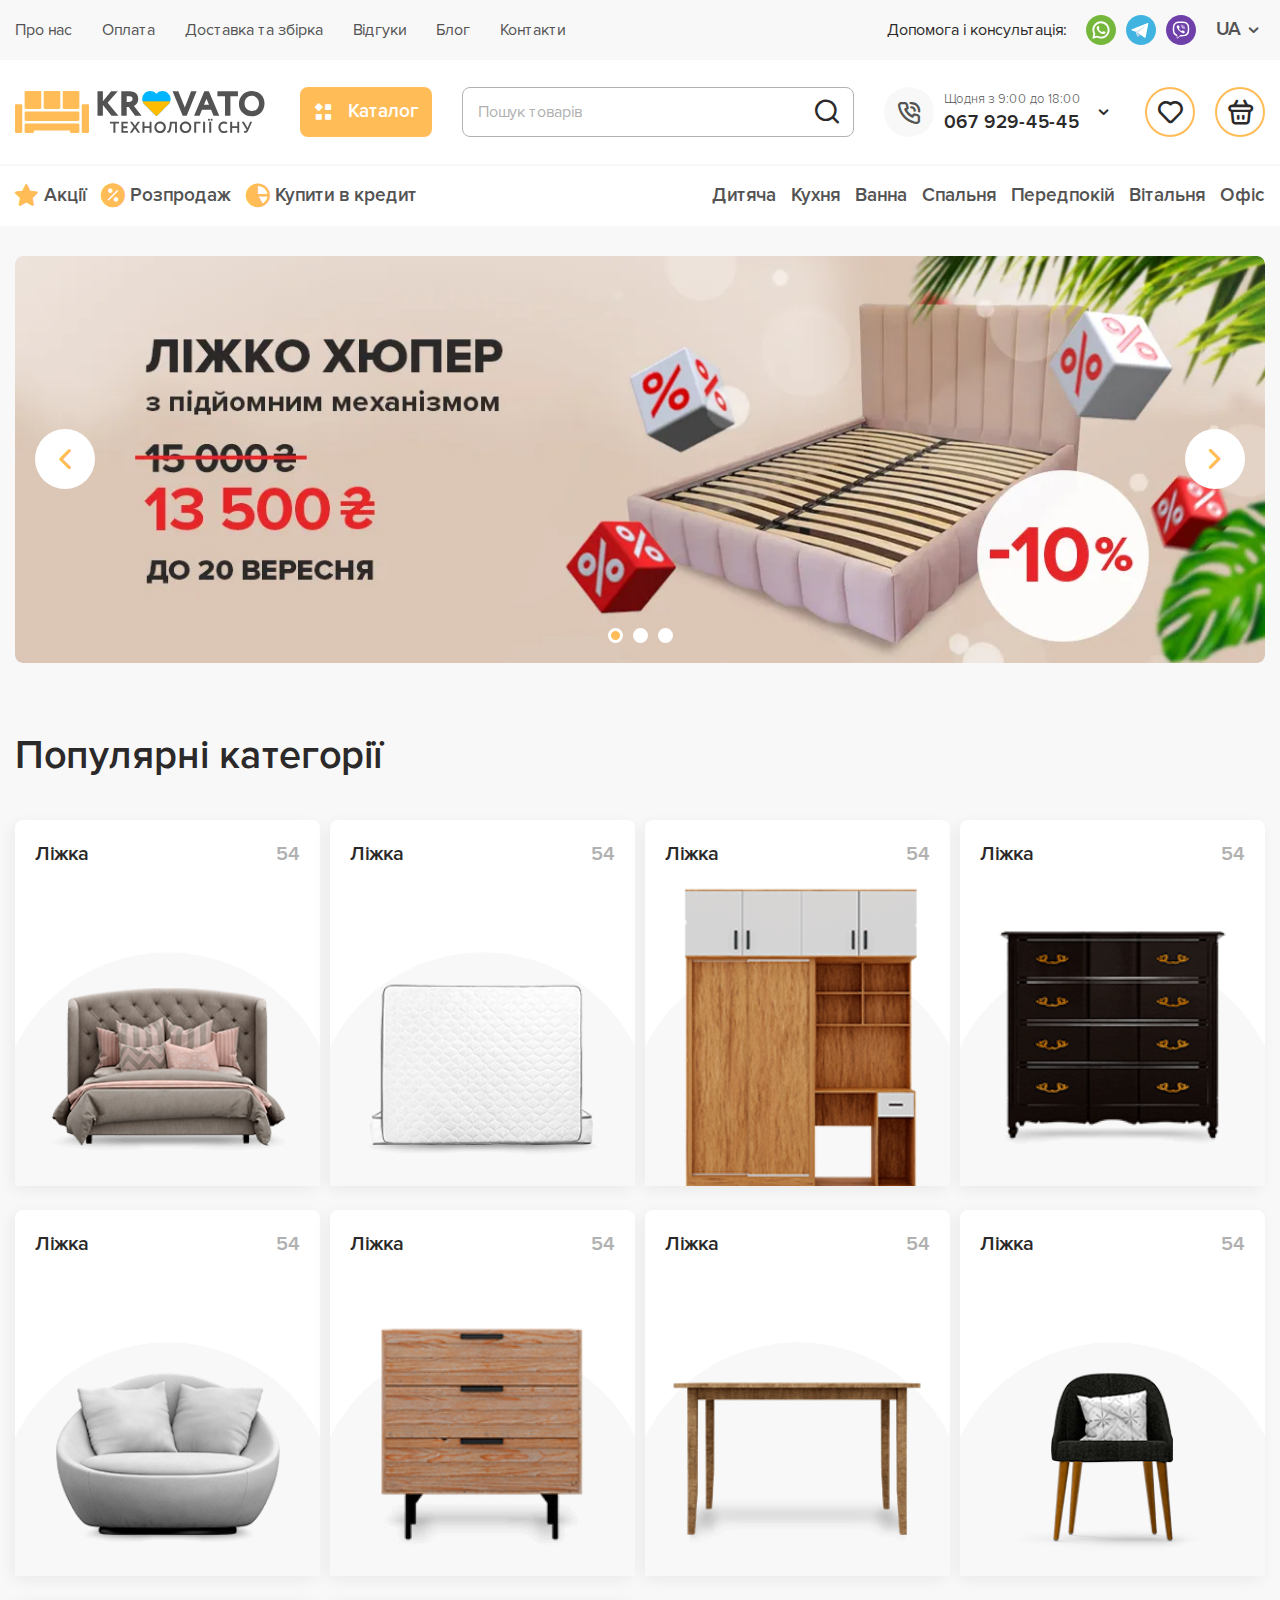
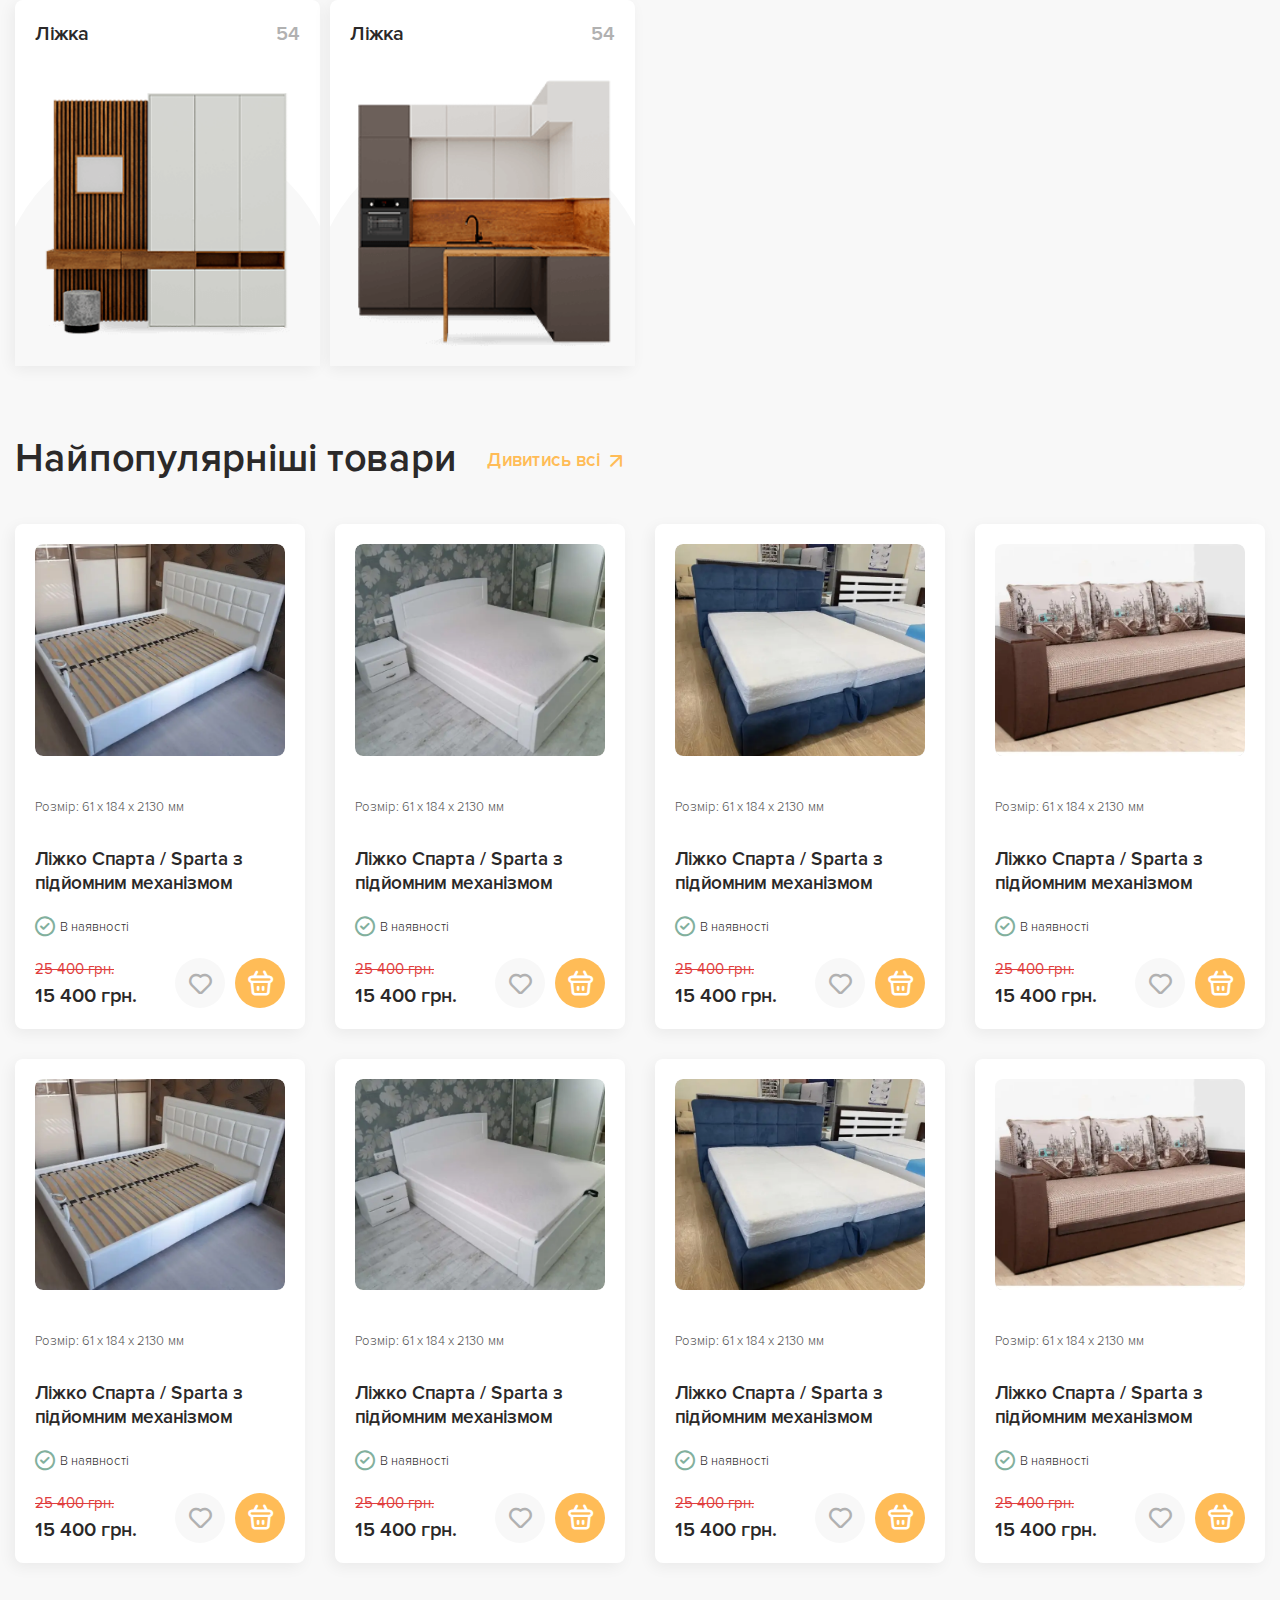
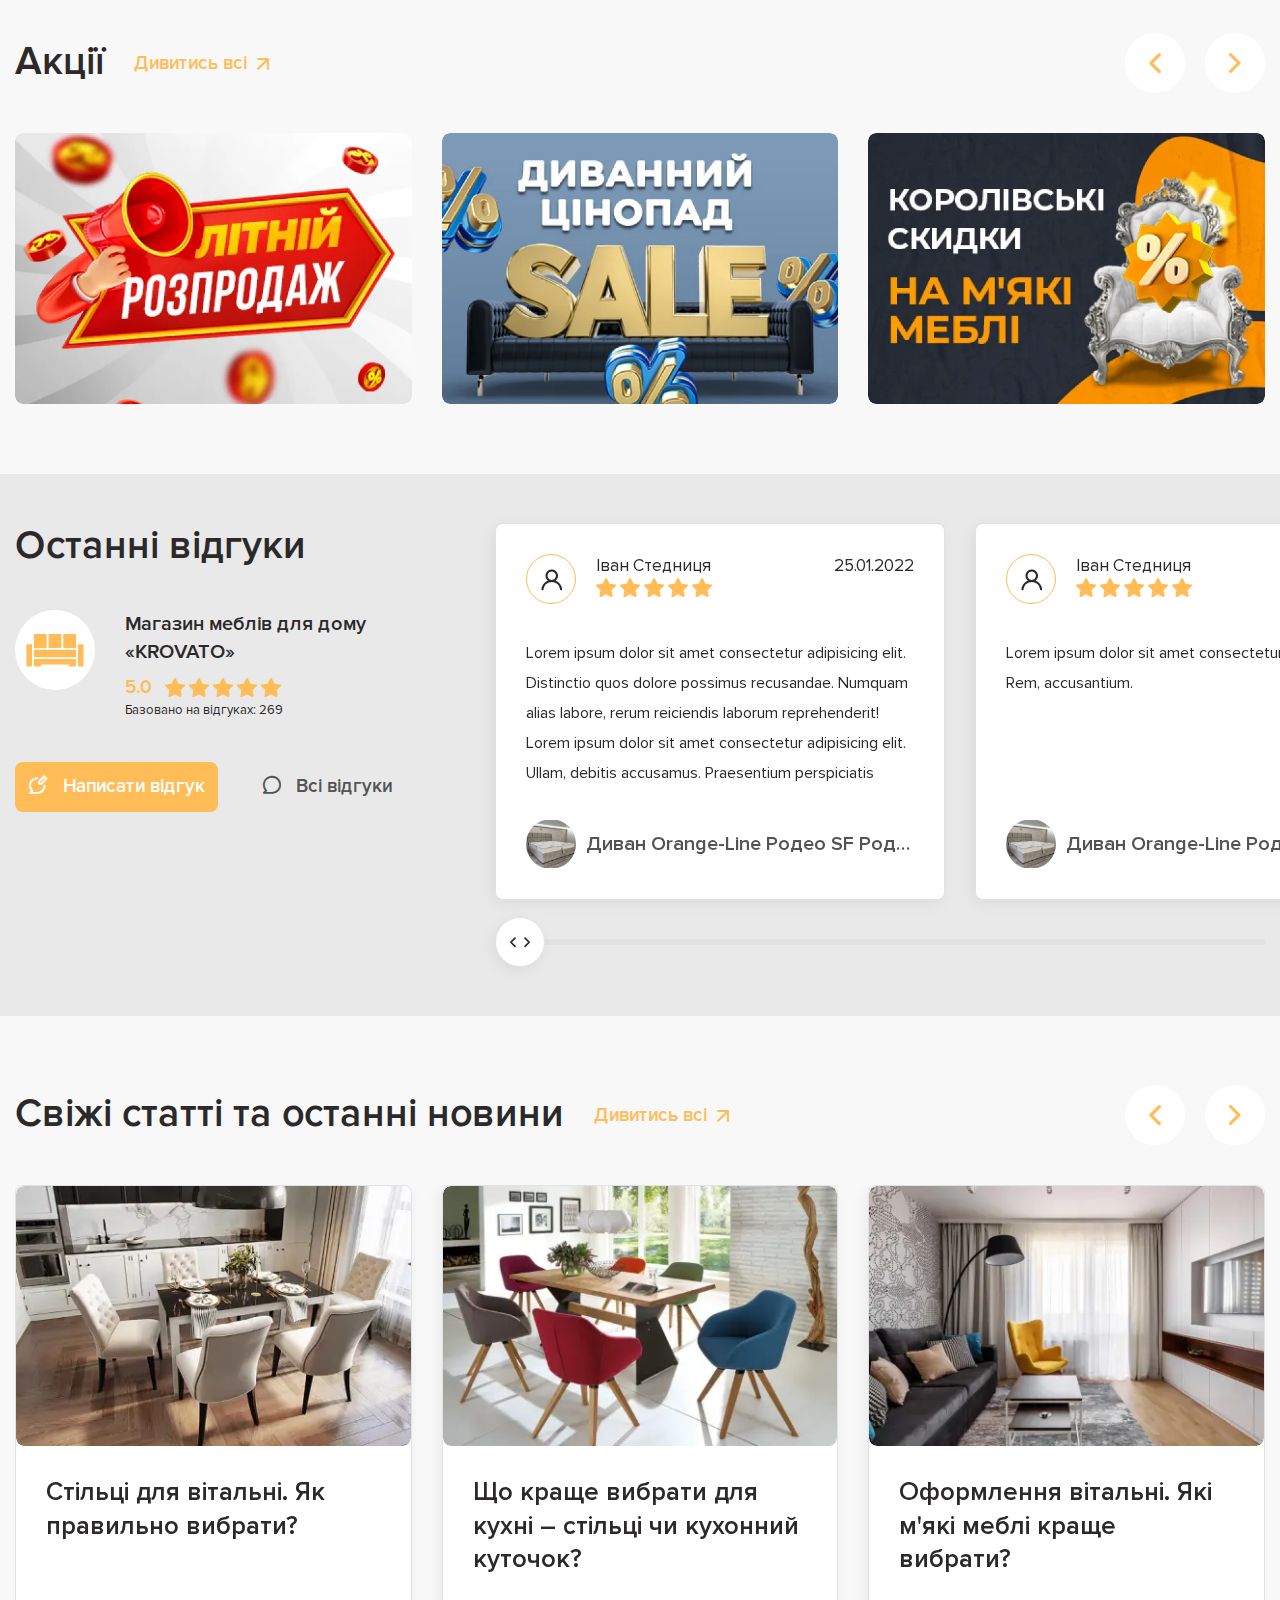
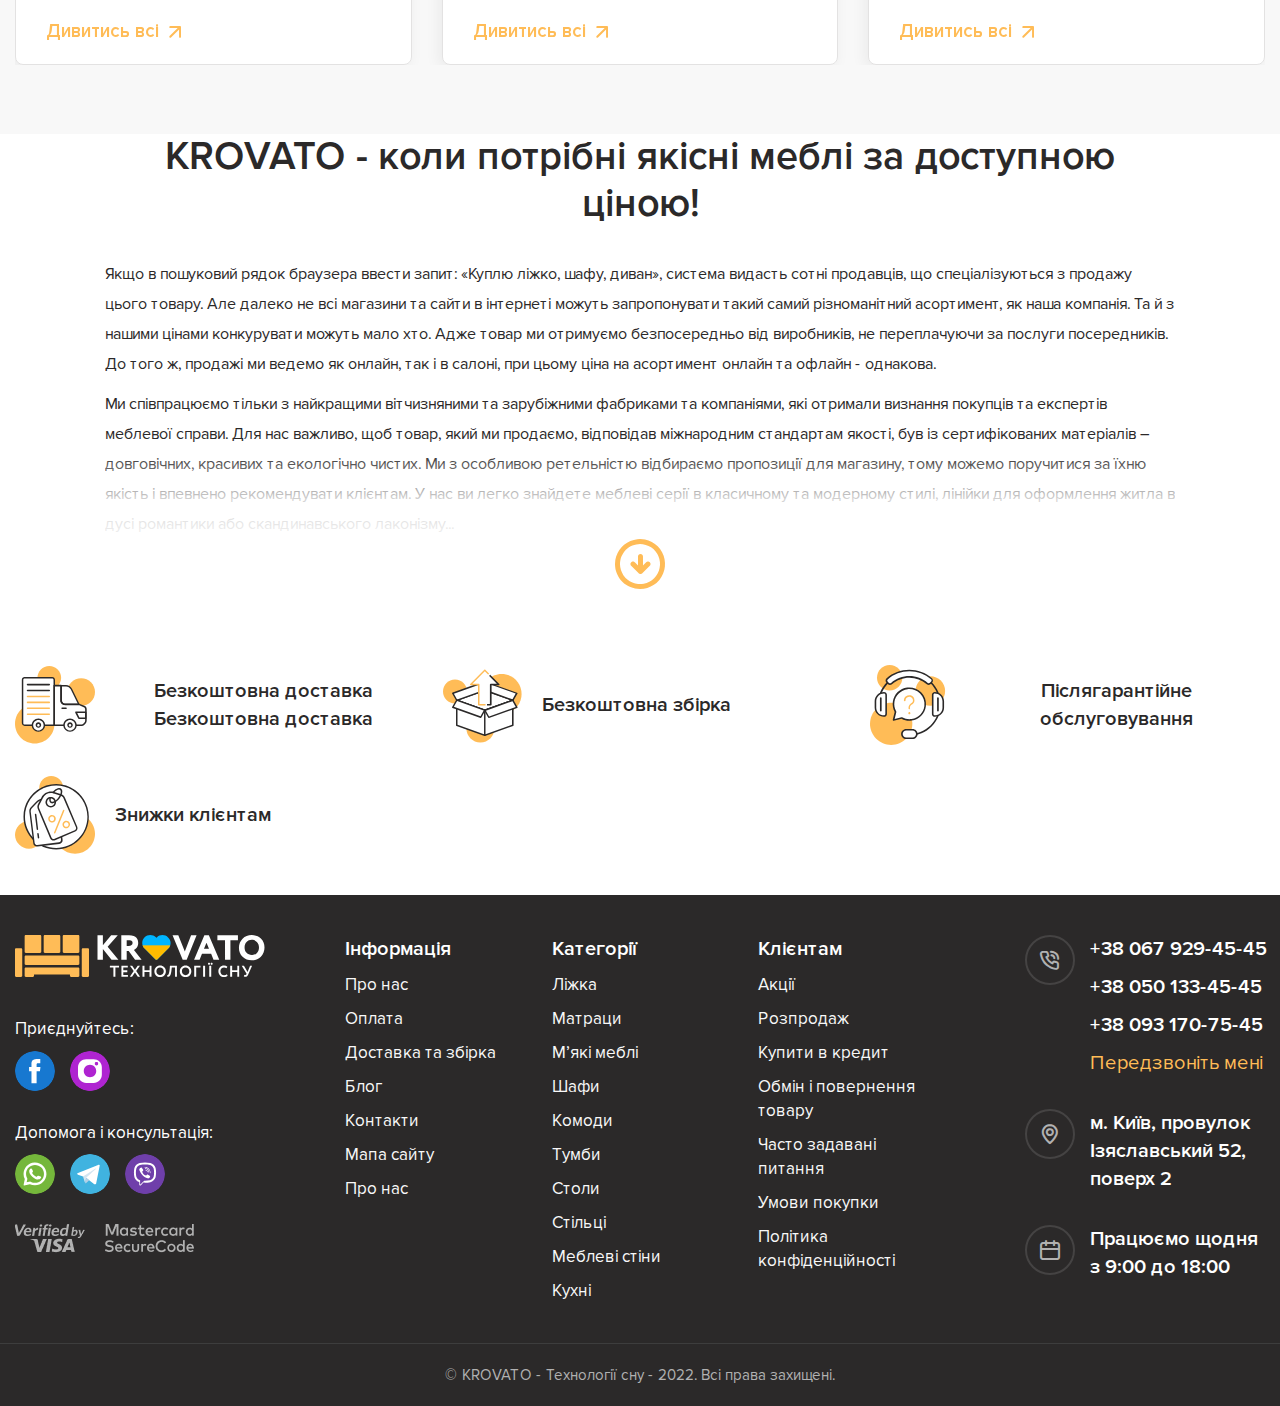
==== index.html @ df8b55be "Main-project" ====
<!DOCTYPE html>
<html lang="uk">

<head>
  <meta charset="UTF-8">
  <meta name="viewport" content="width=device-width, initial-scale=1.0">
  <!-- Swiper -->
  <link rel="stylesheet" href="https://cdn.jsdelivr.net/npm/swiper@11/swiper-bundle.min.css">
  <!-- <base target="_blank"> -->
  <link rel="stylesheet" href="css/style.css">
  <title>Головна - Krovato</title>
</head>

<body>
  <div class="wrapper">
    <header class="header" id="header">
      <div class="header__top top-header">
        <div class="top-header__container">
          <nav class="top-header__menu menu">
            <ul class="menu__list">
              <li class="menu__item"><a href="" class="menu__link">Про нас</a></li>
              <li class="menu__item"><a href="" class="menu__link">Оплата</a></li>
              <li class="menu__item"><a href="" class="menu__link">Доставка та збірка</a></li>
              <li class="menu__item"><a href="" class="menu__link">Відгуки</a></li>
              <li class="menu__item"><a href="" class="menu__link">Блог</a></li>
              <li class="menu__item"><a href="" class="menu__link">Контакти</a></li>
            </ul>
          </nav>
          <div class="top-header__actions actions-top-header">
            <div class="actions-top-header__social social-header">
              <div class="social-header__label">Допомога і консультація:</div>
              <div class="social-header__items">
                <a href="#" target="_blank" class="social-header__item">
                  <img class="social-header__icon" src="img/main/social_icons/whatsapp.svg" alt="icon whatsapp">
                </a>
                <a href="#" target="_blank" class="social-header__item">
                  <img class="social-header__icon" src="img/main/social_icons/telegram.svg" alt="icon telegram">
                </a>
                <a href="#" target="_blank" class="social-header__item">
                  <img class="social-header__icon" src="img/main/social_icons/viber.svg" alt="icon viber">
                </a>
              </div>
            </div>
            <div class="actions-top-header__lang lang-header">
              <button class="lang-header__current _icon-arrow-down">UA</button>
              <ul class="lang-header__list">
                <li class="lang-header__item">
                  <a href="#" class="lang-header__link">EN</a>
                </li>
                <li class="lang-header__item">
                  <a href="#" class="lang-header__link">EN</a>
                </li>
              </ul>
            </div>
          </div>
        </div>
      </div>
      <div class="header__body body-header">
        <div class="body-header__container">
          <button type="button" class="body-header__icon-menu icon-menu"><span></span></button>
          <img class="body-header__logo" src="img/header/logo.svg" alt="logo">
          <div class="body-header__catalog catalog-header">
            <button class="catalog-header__button button">
              <span class="button__icon">
                <span class=" _icon-menu-catalog"></span>
                <span class=" _icon-closed"></span>
              </span>
              <span class="button__text">Каталог</span>
            </button>
            <div class="catalog-header__items items-catalog-header">
              <div class="items-catalog-header__wrapper">
                <ul class="items-catalog-header__list">
                  <li class="items-catalog-header__item">
                    <a href="#" class="items-catalog-header__link">
                      <img class="items-catalog-header__icon" src="img/header/categories/lizhka.svg" alt="Image">
                      <span class="items-catalog-header__text">Ліжка</span>
                    </a>
                    <button class="items-catalog-header__more _icon-arrow-down"></button>
                    <div class="items-catalog-header__sub-menu">
                      <ul class="items-catalog-header__sub-list">
                        <li class="items-catalog-header__sub-item">
                          <a href="#" class="items-catalog-header__sub-link">Односпальні матраци</a>
                        </li>
                        <li class="items-catalog-header__sub-item">
                          <a href="#" class="items-catalog-header__sub-link">Двоспальні матраци</a>
                        </li>
                        <li class="items-catalog-header__sub-item">
                          <a href="#" class="items-catalog-header__sub-link">Пружинний блок Bonnel</a>
                        </li>
                        <li class="items-catalog-header__sub-item">
                          <a href="#" class="items-catalog-header__sub-link">Пружинний блок Pocket Spring</a>
                        </li>
                        <li class="items-catalog-header__sub-item">
                          <a href="#" class="items-catalog-header__sub-link">Безпружинні матраци </a>
                        </li>
                        <li class="items-catalog-header__sub-item">
                          <a href="#" class="items-catalog-header__sub-link">Матраци з ефектом Зима-Літо</a>
                        </li>
                        <li class="items-catalog-header__sub-item">
                          <a href="#" class="items-catalog-header__sub-link">Футони</a>
                        </li>
                        <li class="items-catalog-header__sub-item">
                          <a href="#" class="items-catalog-header__sub-link">Дитячі матраци
                          </a>
                        </li>
                        <li class="items-catalog-header__sub-item">
                          <a href="#" class="items-catalog-header__sub-link">Матраци Економ</a>
                        </li>
                      </ul>
                    </div>
                  </li>
                  <li class="items-catalog-header__item">
                    <a href="#" class="items-catalog-header__link">
                      <img class="items-catalog-header__icon" src="img/header/categories/matracy.svg" alt="Image">
                      <span class="items-catalog-header__text">Матраци</span>
                    </a>
                    <button class="items-catalog-header__more _icon-arrow-down"></button>
                    <div class="items-catalog-header__sub-menu">
                      <ul class="items-catalog-header__sub-list">
                        <li class="items-catalog-header__sub-item">
                          <a href="#" class="items-catalog-header__sub-link">Односпальні матраци</a>
                        </li>
                        <li class="items-catalog-header__sub-item">
                          <a href="#" class="items-catalog-header__sub-link">Двоспальні матраци</a>
                        </li>
                        <li class="items-catalog-header__sub-item">
                          <a href="#" class="items-catalog-header__sub-link">Пружинний блок Bonnel</a>
                        </li>
                        <li class="items-catalog-header__sub-item">
                          <a href="#" class="items-catalog-header__sub-link">Пружинний блок Pocket Spring</a>
                        </li>
                        <li class="items-catalog-header__sub-item">
                          <a href="#" class="items-catalog-header__sub-link">Безпружинні матраци </a>
                        </li>
                        <li class="items-catalog-header__sub-item">
                          <a href="#" class="items-catalog-header__sub-link">Матраци з ефектом Зима-Літо</a>
                        </li>
                        <li class="items-catalog-header__sub-item">
                          <a href="#" class="items-catalog-header__sub-link">Футони</a>
                        </li>
                        <li class="items-catalog-header__sub-item">
                          <a href="#" class="items-catalog-header__sub-link">Дитячі матраци
                          </a>
                        </li>
                        <li class="items-catalog-header__sub-item">
                          <a href="#" class="items-catalog-header__sub-link">Матраци Економ</a>
                        </li>
                      </ul>
                    </div>
                  </li>
                  <li class="items-catalog-header__item">
                    <a href="#" class="items-catalog-header__link">
                      <img class="items-catalog-header__icon" src="img/header/categories/myaki_mebli.svg" alt="Image">
                      <span class="items-catalog-header__text">М’які меблі</span>
                    </a>
                    <button class="items-catalog-header__more _icon-arrow-down"></button>
                    <div class="items-catalog-header__sub-menu">
                      <ul class="items-catalog-header__sub-list">
                        <li class="items-catalog-header__sub-item">
                          <a href="#" class="items-catalog-header__sub-link">Односпальні матраци</a>
                        </li>
                        <li class="items-catalog-header__sub-item">
                          <a href="#" class="items-catalog-header__sub-link">Двоспальні матраци</a>
                        </li>
                        <li class="items-catalog-header__sub-item">
                          <a href="#" class="items-catalog-header__sub-link">Пружинний блок Bonnel</a>
                        </li>
                        <li class="items-catalog-header__sub-item">
                          <a href="#" class="items-catalog-header__sub-link">Пружинний блок Pocket Spring</a>
                        </li>
                        <li class="items-catalog-header__sub-item">
                          <a href="#" class="items-catalog-header__sub-link">Безпружинні матраци </a>
                        </li>
                        <li class="items-catalog-header__sub-item">
                          <a href="#" class="items-catalog-header__sub-link">Матраци з ефектом Зима-Літо</a>
                        </li>
                        <li class="items-catalog-header__sub-item">
                          <a href="#" class="items-catalog-header__sub-link">Футони</a>
                        </li>
                        <li class="items-catalog-header__sub-item">
                          <a href="#" class="items-catalog-header__sub-link">Дитячі матраци
                          </a>
                        </li>
                        <li class="items-catalog-header__sub-item">
                          <a href="#" class="items-catalog-header__sub-link">Матраци Економ</a>
                        </li>
                      </ul>
                    </div>
                  </li>
                  <li class="items-catalog-header__item">
                    <a href="#" class="items-catalog-header__link">
                      <img class="items-catalog-header__icon" src="img/header/categories/shafy.svg" alt="Image">
                      <span class="items-catalog-header__text">Шафи</span>
                    </a>
                    <button class="items-catalog-header__more _icon-arrow-down"></button>
                    <div class="items-catalog-header__sub-menu">
                      <ul class="items-catalog-header__sub-list">
                        <li class="items-catalog-header__sub-item">
                          <a href="#" class="items-catalog-header__sub-link">Односпальні матраци</a>
                        </li>
                        <li class="items-catalog-header__sub-item">
                          <a href="#" class="items-catalog-header__sub-link">Двоспальні матраци</a>
                        </li>
                        <li class="items-catalog-header__sub-item">
                          <a href="#" class="items-catalog-header__sub-link">Пружинний блок Bonnel</a>
                        </li>
                        <li class="items-catalog-header__sub-item">
                          <a href="#" class="items-catalog-header__sub-link">Пружинний блок Pocket Spring</a>
                        </li>
                        <li class="items-catalog-header__sub-item">
                          <a href="#" class="items-catalog-header__sub-link">Безпружинні матраци </a>
                        </li>
                        <li class="items-catalog-header__sub-item">
                          <a href="#" class="items-catalog-header__sub-link">Матраци з ефектом Зима-Літо</a>
                        </li>
                        <li class="items-catalog-header__sub-item">
                          <a href="#" class="items-catalog-header__sub-link">Футони</a>
                        </li>
                        <li class="items-catalog-header__sub-item">
                          <a href="#" class="items-catalog-header__sub-link">Дитячі матраци
                          </a>
                        </li>
                        <li class="items-catalog-header__sub-item">
                          <a href="#" class="items-catalog-header__sub-link">Матраци Економ</a>
                        </li>
                      </ul>
                    </div>
                  </li>
                  <li class="items-catalog-header__item">
                    <a href="#" class="items-catalog-header__link">
                      <img class="items-catalog-header__icon" src="img/header/categories/komod.svg" alt="Image">
                      <span class="items-catalog-header__text">Комоди</span>
                    </a>
                    <button class="items-catalog-header__more _icon-arrow-down"></button>
                    <div class="items-catalog-header__sub-menu">
                      <ul class="items-catalog-header__sub-list">
                        <li class="items-catalog-header__sub-item">
                          <a href="#" class="items-catalog-header__sub-link">Односпальні матраци</a>
                        </li>
                        <li class="items-catalog-header__sub-item">
                          <a href="#" class="items-catalog-header__sub-link">Двоспальні матраци</a>
                        </li>
                        <li class="items-catalog-header__sub-item">
                          <a href="#" class="items-catalog-header__sub-link">Пружинний блок Bonnel</a>
                        </li>
                        <li class="items-catalog-header__sub-item">
                          <a href="#" class="items-catalog-header__sub-link">Пружинний блок Pocket Spring</a>
                        </li>
                        <li class="items-catalog-header__sub-item">
                          <a href="#" class="items-catalog-header__sub-link">Безпружинні матраци </a>
                        </li>
                        <li class="items-catalog-header__sub-item">
                          <a href="#" class="items-catalog-header__sub-link">Матраци з ефектом Зима-Літо</a>
                        </li>
                        <li class="items-catalog-header__sub-item">
                          <a href="#" class="items-catalog-header__sub-link">Футони</a>
                        </li>
                        <li class="items-catalog-header__sub-item">
                          <a href="#" class="items-catalog-header__sub-link">Дитячі матраци
                          </a>
                        </li>
                        <li class="items-catalog-header__sub-item">
                          <a href="#" class="items-catalog-header__sub-link">Матраци Економ</a>
                        </li>
                      </ul>
                    </div>
                  </li>
                  <li class="items-catalog-header__item">
                    <a href="#" class="items-catalog-header__link">
                      <img class="items-catalog-header__icon" src="img/header/categories/tumba.svg" alt="Image">
                      <span class="items-catalog-header__text">Тумби</span>
                    </a>
                    <button class="items-catalog-header__more _icon-arrow-down"></button>
                    <div class="items-catalog-header__sub-menu">
                      <ul class="items-catalog-header__sub-list">
                        <li class="items-catalog-header__sub-item">
                          <a href="#" class="items-catalog-header__sub-link">Односпальні матраци</a>
                        </li>
                        <li class="items-catalog-header__sub-item">
                          <a href="#" class="items-catalog-header__sub-link">Двоспальні матраци</a>
                        </li>
                        <li class="items-catalog-header__sub-item">
                          <a href="#" class="items-catalog-header__sub-link">Пружинний блок Bonnel</a>
                        </li>
                        <li class="items-catalog-header__sub-item">
                          <a href="#" class="items-catalog-header__sub-link">Пружинний блок Pocket Spring</a>
                        </li>
                        <li class="items-catalog-header__sub-item">
                          <a href="#" class="items-catalog-header__sub-link">Безпружинні матраци </a>
                        </li>
                        <li class="items-catalog-header__sub-item">
                          <a href="#" class="items-catalog-header__sub-link">Матраци з ефектом Зима-Літо</a>
                        </li>
                        <li class="items-catalog-header__sub-item">
                          <a href="#" class="items-catalog-header__sub-link">Футони</a>
                        </li>
                        <li class="items-catalog-header__sub-item">
                          <a href="#" class="items-catalog-header__sub-link">Дитячі матраци
                          </a>
                        </li>
                        <li class="items-catalog-header__sub-item">
                          <a href="#" class="items-catalog-header__sub-link">Матраци Економ</a>
                        </li>
                      </ul>
                    </div>
                  </li>
                  <li class="items-catalog-header__item">
                    <a href="#" class="items-catalog-header__link">
                      <img class="items-catalog-header__icon" src="img/header/categories/stoly.svg" alt="Image">
                      <span class="items-catalog-header__text">Столи</span>
                    </a>
                    <button class="items-catalog-header__more _icon-arrow-down"></button>
                    <div class="items-catalog-header__sub-menu">
                      <ul class="items-catalog-header__sub-list">
                        <li class="items-catalog-header__sub-item">
                          <a href="#" class="items-catalog-header__sub-link">Односпальні матраци</a>
                        </li>
                        <li class="items-catalog-header__sub-item">
                          <a href="#" class="items-catalog-header__sub-link">Двоспальні матраци</a>
                        </li>
                        <li class="items-catalog-header__sub-item">
                          <a href="#" class="items-catalog-header__sub-link">Пружинний блок Bonnel</a>
                        </li>
                        <li class="items-catalog-header__sub-item">
                          <a href="#" class="items-catalog-header__sub-link">Пружинний блок Pocket Spring</a>
                        </li>
                        <li class="items-catalog-header__sub-item">
                          <a href="#" class="items-catalog-header__sub-link">Безпружинні матраци </a>
                        </li>
                        <li class="items-catalog-header__sub-item">
                          <a href="#" class="items-catalog-header__sub-link">Матраци з ефектом Зима-Літо</a>
                        </li>
                        <li class="items-catalog-header__sub-item">
                          <a href="#" class="items-catalog-header__sub-link">Футони</a>
                        </li>
                        <li class="items-catalog-header__sub-item">
                          <a href="#" class="items-catalog-header__sub-link">Дитячі матраци
                          </a>
                        </li>
                        <li class="items-catalog-header__sub-item">
                          <a href="#" class="items-catalog-header__sub-link">Матраци Економ</a>
                        </li>
                      </ul>
                    </div>
                  </li>
                  <li class="items-catalog-header__item">
                    <a href="#" class="items-catalog-header__link">
                      <img class="items-catalog-header__icon" src="img/header/categories/stilci.svg" alt="Image">
                      <span class="items-catalog-header__text">Стільці</span>
                    </a>
                    <button class="items-catalog-header__more _icon-arrow-down"></button>
                    <div class="items-catalog-header__sub-menu">
                      <ul class="items-catalog-header__sub-list">
                        <li class="items-catalog-header__sub-item">
                          <a href="#" class="items-catalog-header__sub-link">Односпальні матраци</a>
                        </li>
                        <li class="items-catalog-header__sub-item">
                          <a href="#" class="items-catalog-header__sub-link">Двоспальні матраци</a>
                        </li>
                        <li class="items-catalog-header__sub-item">
                          <a href="#" class="items-catalog-header__sub-link">Пружинний блок Bonnel</a>
                        </li>
                        <li class="items-catalog-header__sub-item">
                          <a href="#" class="items-catalog-header__sub-link">Пружинний блок Pocket Spring</a>
                        </li>
                        <li class="items-catalog-header__sub-item">
                          <a href="#" class="items-catalog-header__sub-link">Безпружинні матраци </a>
                        </li>
                        <li class="items-catalog-header__sub-item">
                          <a href="#" class="items-catalog-header__sub-link">Матраци з ефектом Зима-Літо</a>
                        </li>
                        <li class="items-catalog-header__sub-item">
                          <a href="#" class="items-catalog-header__sub-link">Футони</a>
                        </li>
                        <li class="items-catalog-header__sub-item">
                          <a href="#" class="items-catalog-header__sub-link">Дитячі матраци
                          </a>
                        </li>
                        <li class="items-catalog-header__sub-item">
                          <a href="#" class="items-catalog-header__sub-link">Матраци Економ</a>
                        </li>
                      </ul>
                    </div>
                  </li>
                  <li class="items-catalog-header__item">
                    <a href="#" class="items-catalog-header__link">
                      <img class="items-catalog-header__icon" src="img/header/categories/mstiny.svg" alt="Image">
                      <span class="items-catalog-header__text">Меблеві стіни</span>
                    </a>
                    <button class="items-catalog-header__more _icon-arrow-down"></button>
                    <div class="items-catalog-header__sub-menu">
                      <ul class="items-catalog-header__sub-list">
                        <li class="items-catalog-header__sub-item">
                          <a href="#" class="items-catalog-header__sub-link">Односпальні матраци</a>
                        </li>
                        <li class="items-catalog-header__sub-item">
                          <a href="#" class="items-catalog-header__sub-link">Двоспальні матраци</a>
                        </li>
                        <li class="items-catalog-header__sub-item">
                          <a href="#" class="items-catalog-header__sub-link">Пружинний блок Bonnel</a>
                        </li>
                        <li class="items-catalog-header__sub-item">
                          <a href="#" class="items-catalog-header__sub-link">Пружинний блок Pocket Spring</a>
                        </li>
                        <li class="items-catalog-header__sub-item">
                          <a href="#" class="items-catalog-header__sub-link">Безпружинні матраци </a>
                        </li>
                        <li class="items-catalog-header__sub-item">
                          <a href="#" class="items-catalog-header__sub-link">Матраци з ефектом Зима-Літо</a>
                        </li>
                        <li class="items-catalog-header__sub-item">
                          <a href="#" class="items-catalog-header__sub-link">Футони</a>
                        </li>
                        <li class="items-catalog-header__sub-item">
                          <a href="#" class="items-catalog-header__sub-link">Дитячі матраци
                          </a>
                        </li>
                        <li class="items-catalog-header__sub-item">
                          <a href="#" class="items-catalog-header__sub-link">Матраци Економ</a>
                        </li>
                      </ul>
                    </div>
                  </li>
                  <li class="items-catalog-header__item">
                    <a href="#" class="items-catalog-header__link">
                      <img class="items-catalog-header__icon" src="img/header/categories/kuhni.svg" alt="Image">
                      <span class="items-catalog-header__text">Кухні</span>
                    </a>
                    <button class="items-catalog-header__more _icon-arrow-down"></button>
                    <div class="items-catalog-header__sub-menu">
                      <ul class="items-catalog-header__sub-list">
                        <li class="items-catalog-header__sub-item">
                          <a href="#" class="items-catalog-header__sub-link">Односпальні матраци</a>
                        </li>
                        <li class="items-catalog-header__sub-item">
                          <a href="#" class="items-catalog-header__sub-link">Двоспальні матраци</a>
                        </li>
                        <li class="items-catalog-header__sub-item">
                          <a href="#" class="items-catalog-header__sub-link">Пружинний блок Bonnel</a>
                        </li>
                        <li class="items-catalog-header__sub-item">
                          <a href="#" class="items-catalog-header__sub-link">Пружинний блок Pocket Spring</a>
                        </li>
                        <li class="items-catalog-header__sub-item">
                          <a href="#" class="items-catalog-header__sub-link">Безпружинні матраци </a>
                        </li>
                        <li class="items-catalog-header__sub-item">
                          <a href="#" class="items-catalog-header__sub-link">Матраци з ефектом Зима-Літо</a>
                        </li>
                        <li class="items-catalog-header__sub-item">
                          <a href="#" class="items-catalog-header__sub-link">Футони</a>
                        </li>
                        <li class="items-catalog-header__sub-item">
                          <a href="#" class="items-catalog-header__sub-link">Дитячі матраци
                          </a>
                        </li>
                        <li class="items-catalog-header__sub-item">
                          <a href="#" class="items-catalog-header__sub-link">Матраци Економ</a>
                        </li>
                      </ul>
                    </div>
                  </li>
                </ul>
              </div>
            </div>
          </div>
          <form action="#" class="body-header__search search-header">
            <button class="search-header__open">
              <span class=" _icon-search"></span>
              <span class=" _icon-across"></span>
            </button>
            <div class="search-header__body">
              <input minlength="3" required autocomplete="off" type="text" name="form[data]" data-error="Помилка" placeholder="Пошук товарів" class="search-header__input">
              <button class="search-header__button _icon-search" type="submit"></button>
            </div>
          </form>
          <div class="body-header__contacts contacts-header">
            <div class="contacts-header__current current-contacts-header">
              <button class="current-contacts-header__phone-icon _icon-phone"></button>
              <div class="current-contacts-header__body">
                <span class="current-contacts-header__schedule">Щодня з 9:00 до 18:00</span>
                <a href="tel:0679294545" class="current-contacts-header__phone _icon-phone">067 929-45-45
                </a>
              </div>
              <button class="current-contacts-header__arrow">
                <span class=" _icon-arrow-down"></span>
                <span class=" _icon-dagger"></span>
              </button>
            </div>
            <ul class="contacts-header__list">
              <li class="contacts-header__item">
                <a href="tel:0501334545" class="contacts-header__link">050 133-45-45</a>
              </li>
              <li class="contacts-header__item">
                <a href="tel:0931707545" class="contacts-header__link">093 170-75-45</a>
              </li>
              <li class="contacts-header__item">
                <button class="contacts-header__callme">Передзвоніть мені</button>
              </li>
            </ul>
          </div>
          <div class="body-header__actions actions-body-header">
            <a href="#" class="actions-body-header__item _icon-heart"></a>
            <a href="#" class="actions-body-header__item _icon-basket"></a>
            <div class="actions-body-header__cart cart-header">
              <div class="cart-header__header">
                <h4 class="cart-header__title">Ваш кошик<span>4</span></h4>
                <button type="button" class="cart-header__close _icon-across"></button>
              </div>
              <div class="cart-header__items">
                <article class="cart-header__item item-cart-header">
                  <a href="#" class="item-cart-header__link-image">
                    <img class="item-cart-header__image" src="img/main/products/img_01.webp" alt="Image">
                  </a>
                  <div class="item-cart-header__body">
                    <div class="item-cart-header__size">Розмір: 61 x 184 x 2130&nbsp;мм</div>
                    <h5 class="item-cart-header__title">
                      <a href="#" class="item-cart-header__link-title">Ліжко Спарта / Sparta з підйомним механізмом</a>
                    </h5>
                    <div class="item-cart-header__stock _icon-check-mark">В наявності</div>
                  </div>
                  <button type="button" class="item-cart-header__close _icon-dagger"></button>
                  <form action="#" class="item-cart-header__quantity quantity">
                    <button type="button" class="quantity__button _icon-minus"></button>
                    <input minlength="1" value="1" type="text" class="quantity__input">
                    <button type="button" class="quantity__button _icon-plus"></button>
                  </form>
                  <div class="item-cart-header__price price-item-cart-header">
                    <div class="price-item-cart-header__old">25 400 грн.</div>
                    <div class="price-item-cart-header__current">15 400 грн.</div>
                  </div>
                </article>
                <article class="cart-header__item item-cart-header">
                  <a href="#" class="item-cart-header__link-image">
                    <img class="item-cart-header__image" src="img/main/products/img_02.webp" alt="Image">
                  </a>
                  <div class="item-cart-header__body">
                    <div class="item-cart-header__size">Розмір: 61 x 184 x 2130&nbsp;мм</div>
                    <h5 class="item-cart-header__title">
                      <a href="#" class="item-cart-header__link-title">Ліжко Спарта / Sparta з підйомним механізмом</a>
                    </h5>
                    <div class="item-cart-header__stock _icon-check-mark">В наявності</div>
                  </div>
                  <button type="button" class="item-cart-header__close _icon-dagger"></button>
                  <form class="item-cart-header__quantity quantity">
                    <button type="button" class="quantity__button _icon-minus"></button>
                    <input minlength="1" value="1" type="text" class="quantity__input">
                    <button type="button" class="quantity__button _icon-plus"></button>
                  </form>
                  <div class="item-cart-header__price price-item-cart-header">
                    <div class="price-item-cart-header__old">25 400 грн.</div>
                    <div class="price-item-cart-header__current">15 400 грн.</div>
                  </div>
                </article>
              </div>
              <div class="cart-header__footer">
                <a href="#" class="cart-header__checkout button">ОФОРМИТИ ЗАМОВЛЕННЯ</a>
                <a href="#" class="cart-header__continue button button--border">Продовжити покупки</a>
              </div>
            </div>
          </div>
        </div>
      </div>
      <div class="header__bottom bottom-header">
        <div class="bottom-header__container">
          <div class="bottom-header__menus">
            <ul class="bottom-header__list">
              <li class="bottom-header__item">
                <a href="#" class="bottom-header__link _icon-star">Акції</a>
              </li>
              <li class="bottom-header__item">
                <a href="#" class="bottom-header__link _icon-interest">Розпродаж</a>
              </li>
              <li class="bottom-header__item">
                <a href="#" class="bottom-header__link _icon-credit">Купити в кредит</a>
              </li>
            </ul>
            <ul class="bottom-header__list">
              <li class="bottom-header__item">
                <a href="#" class="bottom-header__link">Дитяча</a>
              </li>
              <li class="bottom-header__item">
                <a href="#" class="bottom-header__link">Кухня</a>
              </li>
              <li class="bottom-header__item">
                <a href="#" class="bottom-header__link">Ванна</a>
              </li>
              <li class="bottom-header__item">
                <a href="#" class="bottom-header__link">Спальня</a>
              </li>
              <li class="bottom-header__item">
                <a href="#" class="bottom-header__link">Передпокій</a>
              </li>
              <li class="bottom-header__item">
                <a href="#" class="bottom-header__link">Вітальня</a>
              </li>
              <li class="bottom-header__item">
                <a href="#" class="bottom-header__link">Офіс</a>
              </li>
            </ul>
          </div>
        </div>
      </div>
    </header>
    <main class="page">
      <div class="page__hero hero">
        <div class="hero__container">
          <!-- Slider main container -->
          <div class="hero__swiper swiper">
            <!-- Additional required wrapper -->
            <div class="hero__swiper-wrapper swiper-wrapper">
              <!-- Slides -->
              <div class="hero__swiper-slide swiper-slide">
                <a href="#" class="hero__link">
                  <img class="hero__image" src="img/main/hero-image.webp" alt="Image">
                </a>
              </div>
              <div class="hero__swiper-slide swiper-slide">
                <a href="#" class="hero__link">
                  <img class="hero__image" src="img/main/hero-image.webp" alt="Image">
                </a>
              </div>
              <div class="hero__swiper-slide swiper-slide">
                <a href="#" class="hero__link">
                  <img class="hero__image" src="img/main/hero-image.webp" alt="Image">
                </a>
              </div>
            </div>
            <!-- If we need pagination -->
            <div class="hero__swiper-pagination"></div>
            <!-- If we need navigation buttons -->
            <button type="button" class="hero__swiper-button hero__swiper-button--prev _icon-arrow-left"></button>
            <button type="button" class="hero__swiper-button hero__swiper-button--next _icon-arrow-left"></button>
          </div>
        </div>
      </div>
      <section class="page__popular-categories popular-categories">
        <div class="popular-categories__container">
          <div class="popular-categories__block-header block-header block-header--margin">
            <div class="block-header__content">
              <h2 class="block-header__title title">Популярні категорії</h2>
            </div>
          </div>
          <div class="popular-categories__items">
            <article class="popular-categories__item-category item-category">
              <a href="#" class="item-category__link _icon-arrow-up">
                <div class="item-category__header">
                  <h4 class="item-category__title">Ліжка</h4>
                  <div class="item-category__quantity">54</div>
                </div>
                <img class="item-category__image" src="img/main/category/img_01.png" alt="Image 01">
              </a>
            </article>
            <article class="popular-categories__item-category item-category">
              <a href="#" class="item-category__link _icon-arrow-up">
                <div class="item-category__header">
                  <h4 class="item-category__title">Ліжка</h4>
                  <div class="item-category__quantity">54</div>
                </div>
                <img class="item-category__image" src="img/main/category/img_02.png" alt="Image 02">
              </a>
            </article>
            <article class="popular-categories__item-category item-category">
              <a href="#" class="item-category__link _icon-arrow-up">
                <div class="item-category__header">
                  <h4 class="item-category__title">Ліжка</h4>
                  <div class="item-category__quantity">54</div>
                </div>
                <img class="item-category__image" src="img/main/category/img_03.png" alt="Image 03">
              </a>
            </article>
            <article class="popular-categories__item-category item-category">
              <a href="#" class="item-category__link _icon-arrow-up">
                <div class="item-category__header">
                  <h4 class="item-category__title">Ліжка</h4>
                  <div class="item-category__quantity">54</div>
                </div>
                <img class="item-category__image" src="img/main/category/img_04.png" alt="Image 04">
              </a>
            </article>
            <article class="popular-categories__item-category item-category">
              <a href="#" class="item-category__link _icon-arrow-up">
                <div class="item-category__header">
                  <h4 class="item-category__title">Ліжка</h4>
                  <div class="item-category__quantity">54</div>
                </div>
                <img class="item-category__image" src="img/main/category/img_05.png" alt="Image 05">
              </a>
            </article>
            <article class="popular-categories__item-category item-category">
              <a href="#" class="item-category__link _icon-arrow-up">
                <div class="item-category__header">
                  <h4 class="item-category__title">Ліжка</h4>
                  <div class="item-category__quantity">54</div>
                </div>
                <img class="item-category__image" src="img/main/category/img_06.png" alt="Image 06">
              </a>
            </article>
            <article class="popular-categories__item-category item-category">
              <a href="#" class="item-category__link _icon-arrow-up">
                <div class="item-category__header">
                  <h4 class="item-category__title">Ліжка</h4>
                  <div class="item-category__quantity">54</div>
                </div>
                <img class="item-category__image" src="img/main/category/img_07.png" alt="Image 07">
              </a>
            </article>
            <article class="popular-categories__item-category item-category">
              <a href="#" class="item-category__link _icon-arrow-up">
                <div class="item-category__header">
                  <h4 class="item-category__title">Ліжка</h4>
                  <div class="item-category__quantity">54</div>
                </div>
                <img class="item-category__image" src="img/main/category/img_08.png" alt="Image 08">
              </a>
            </article>
            <article class="popular-categories__item-category item-category">
              <a href="#" class="item-category__link _icon-arrow-up">
                <div class="item-category__header">
                  <h4 class="item-category__title">Ліжка</h4>
                  <div class="item-category__quantity">54</div>
                </div>
                <img class="item-category__image" src="img/main/category/img_09.png" alt="Image 09">
              </a>
            </article>
            <article class="popular-categories__item-category item-category">
              <a href="#" class="item-category__link _icon-arrow-up">
                <div class="item-category__header">
                  <h4 class="item-category__title">Ліжка</h4>
                  <div class="item-category__quantity">54</div>
                </div>
                <img class="item-category__image" src="img/main/category/img_10.png" alt="Image 10">
              </a>
            </article>
          </div>
        </div>
      </section>
      <section class="page__popular-products popular-products">
        <div class="popular-products__container">
          <div class="popular-products__block-header block-header block-header--margin">
            <div class="block-header__content">
              <h2 class="block-header__title title">Найпопулярніші товари</h2>
              <a href="#" class="block-header__more more _icon-arrow-up">Дивитись всі</a>
            </div>
          </div>
          <div class="popular-products__items">
            <article class="item-product">
              <a href="#" class="item-product__link">
                <img class="item-product__image" src="img/main/products/img_01.webp" alt="Image 01">
              </a>
              <div class="item-product__size">Розмір: 61 x 184 x 2130 мм
              </div>
              <h4 class="item-product__title">
                <a class="item-product__title-link" href="#">Ліжко Спарта / Sparta з підйомним механізмом</a>
              </h4>
              <div class="item-product__stock _icon-check-mark">В наявності</div>
              <div class="item-product__bottom">
                <div class="item-product__price price-item-product">
                  <div class="price-item-product__old">25 400 грн.</div>
                  <div class="price-item-product__current">15 400 грн.</div>
                </div>
                <div class="item-product__actions">
                  <button class="item-product__favorite _icon-heart" type="button"></button>
                  <button class="item-product__basket _icon-basket" type="button"></button>
                </div>
              </div>
            </article>
            <article class="item-product">
              <a href="#" class="item-product__link">
                <img class="item-product__image" src="img/main/products//img_02.webp" alt="Image 01">
              </a>
              <div class="item-product__size">Розмір: 61 x 184 x 2130 мм
              </div>
              <h4 class="item-product__title">
                <a class="item-product__title-link" href="#">Ліжко Спарта / Sparta з підйомним механізмом</a>
              </h4>
              <div class="item-product__stock _icon-check-mark">В наявності</div>
              <div class="item-product__bottom">
                <div class="item-product__price price-item-product">
                  <div class="price-item-product__old">25 400 грн.</div>
                  <div class="price-item-product__current">15 400 грн.</div>
                </div>
                <div class="item-product__actions">
                  <button class="item-product__favorite _icon-heart" type="button"></button>
                  <button class="item-product__basket _icon-basket" type="button"></button>
                </div>
              </div>
            </article>
            <article class="item-product">
              <a href="#" class="item-product__link">
                <img class="item-product__image" src="img/main/products/img_03.webp" alt="Image 01">
              </a>
              <div class="item-product__size">Розмір: 61 x 184 x 2130 мм
              </div>
              <h4 class="item-product__title">
                <a class="item-product__title-link" href="#">Ліжко Спарта / Sparta з підйомним механізмом</a>
              </h4>
              <div class="item-product__stock _icon-check-mark">В наявності</div>
              <div class="item-product__bottom">
                <div class="item-product__price price-item-product">
                  <div class="price-item-product__old">25 400 грн.</div>
                  <div class="price-item-product__current">15 400 грн.</div>
                </div>
                <div class="item-product__actions">
                  <button class="item-product__favorite _icon-heart" type="button"></button>
                  <button class="item-product__basket _icon-basket" type="button"></button>
                </div>
              </div>
            </article>
            <article class="item-product">
              <a href="#" class="item-product__link">
                <img class="item-product__image" src="img/main/products/img_04.webp" alt="Image 01">
              </a>
              <div class="item-product__size">Розмір: 61 x 184 x 2130 мм
              </div>
              <h4 class="item-product__title">
                <a class="item-product__title-link" href="#">Ліжко Спарта / Sparta з підйомним механізмом</a>
              </h4>
              <div class="item-product__stock _icon-check-mark">В наявності</div>
              <div class="item-product__bottom">
                <div class="item-product__price price-item-product">
                  <div class="price-item-product__old">25 400 грн.</div>
                  <div class="price-item-product__current">15 400 грн.</div>
                </div>
                <div class="item-product__actions">
                  <button class="item-product__favorite _icon-heart" type="button"></button>
                  <button class="item-product__basket _icon-basket" type="button"></button>
                </div>
              </div>
            </article>
            <article class="item-product">
              <a href="#" class="item-product__link">
                <img class="item-product__image" src="img/main/products/img_01.webp" alt="Image 01">
              </a>
              <div class="item-product__size">Розмір: 61 x 184 x 2130 мм
              </div>
              <h4 class="item-product__title">
                <a class="item-product__title-link" href="#">Ліжко Спарта / Sparta з підйомним механізмом</a>
              </h4>
              <div class="item-product__stock _icon-check-mark">В наявності</div>
              <div class="item-product__bottom">
                <div class="item-product__price price-item-product">
                  <div class="price-item-product__old">25 400 грн.</div>
                  <div class="price-item-product__current">15 400 грн.</div>
                </div>
                <div class="item-product__actions">
                  <button class="item-product__favorite _icon-heart" type="button"></button>
                  <button class="item-product__basket _icon-basket" type="button"></button>
                </div>
              </div>
            </article>
            <article class="item-product">
              <a href="#" class="item-product__link">
                <img class="item-product__image" src="img/main/products/img_02.webp" alt="Image 01">
              </a>
              <div class="item-product__size">Розмір: 61 x 184 x 2130 мм
              </div>
              <h4 class="item-product__title">
                <a class="item-product__title-link" href="#">Ліжко Спарта / Sparta з підйомним механізмом</a>
              </h4>
              <div class="item-product__stock _icon-check-mark">В наявності</div>
              <div class="item-product__bottom">
                <div class="item-product__price price-item-product">
                  <div class="price-item-product__old">25 400 грн.</div>
                  <div class="price-item-product__current">15 400 грн.</div>
                </div>
                <div class="item-product__actions">
                  <button class="item-product__favorite _icon-heart" type="button"></button>
                  <button class="item-product__basket _icon-basket" type="button"></button>
                </div>
              </div>
            </article>
            <article class="item-product">
              <a href="#" class="item-product__link">
                <img class="item-product__image" src="img/main/products/img_03.webp" alt="Image 01">
              </a>
              <div class="item-product__size">Розмір: 61 x 184 x 2130 мм
              </div>
              <h4 class="item-product__title">
                <a class="item-product__title-link" href="#">Ліжко Спарта / Sparta з підйомним механізмом</a>
              </h4>
              <div class="item-product__stock _icon-check-mark">В наявності</div>
              <div class="item-product__bottom">
                <div class="item-product__price price-item-product">
                  <div class="price-item-product__old">25 400 грн.</div>
                  <div class="price-item-product__current">15 400 грн.</div>
                </div>
                <div class="item-product__actions">
                  <button class="item-product__favorite _icon-heart" type="button"></button>
                  <button class="item-product__basket _icon-basket" type="button"></button>
                </div>
              </div>
            </article>
            <article class="item-product">
              <a href="#" class="item-product__link">
                <img class="item-product__image" src="img/main/products/img_04.webp" alt="Image 01">
              </a>
              <div class="item-product__size">Розмір: 61 x 184 x 2130 мм
              </div>
              <h4 class="item-product__title">
                <a class="item-product__title-link" href="#">Ліжко Спарта / Sparta з підйомним механізмом</a>
              </h4>
              <div class="item-product__stock _icon-check-mark">В наявності</div>
              <div class="item-product__bottom">
                <div class="item-product__price price-item-product">
                  <div class="price-item-product__old">25 400 грн.</div>
                  <div class="price-item-product__current">15 400 грн.</div>
                </div>
                <div class="item-product__actions">
                  <button class="item-product__favorite _icon-heart" type="button"></button>
                  <button class="item-product__basket _icon-basket" type="button"></button>
                </div>
              </div>
            </article>
          </div>
        </div>
      </section>
      <section class="page__sale sale">
        <div class="sale__container">
          <div class="sale__block-header block-header block-header--margin">
            <div class="block-header__content">
              <h2 class="block-header__title title">Акції</h2>
              <a href="#" class="block-header__more more _icon-arrow-up">Дивитись всі</a>
            </div>
            <div data-da=".sale__container,768,last" class="block-header__arrows">
              <button type="button" class="block-header__arrow block-header__arrow-sale--prev _icon-arrow-left"></button>
              <button type="button" class="block-header__arrow block-header__arrow-sale--next _icon-arrow-left"></button>
            </div>
          </div>
          <!-- Slider main container -->
          <div class="sale__swiper swiper">
            <!-- Additional required wrapper -->
            <div class="sale__swiper-wrapper swiper-wrapper">
              <!-- Slides -->
              <a href="#" class="sale__swiper-slide swiper-slide">
                <img class="sale__image" src="img/main/sale/img_01.webp" alt="Image 01">
              </a>
              <a href="#" class="sale__swiper-slide swiper-slide">
                <img class="sale__image" src="img/main/sale/img_02.webp" alt="Image 02">
              </a>
              <a href="#" class="sale__swiper-slide swiper-slide">
                <img class="sale__image" src="img/main/sale/img_03.webp" alt="Image 03">
              </a>
              <a href="#" class="sale__swiper-slide swiper-slide">
                <img class="sale__image" src="img/main/sale/img_02.webp" alt="Image 02">
              </a>

            </div>
          </div>
        </div>
      </section>
      <section class="page__reviews reviews">
        <div class="reviews__content">
          <div class="reviews__body">
            <h2 class="reviews__title title">Останні відгуки</h2>
            <div class="reviews__shop shop-reviews">
              <img class="shop-reviews__avatar" src="img/main/reviews/ava.svg" alt="Image">
              <div class="shop-reviews__body">
                <div class="shop-reviews__title">Магазин меблів для дому «KROVATO»</div>
                <div class="shop-reviews__rating rating">
                  <div class="rating__value">5.0</div>
                  <div class="rating__stars">
                    <div class="rating__star"></div>
                    <div class="rating__star"></div>
                    <div class="rating__star"></div>
                    <div class="rating__star"></div>
                    <div class="rating__star"></div>
                  </div>
                  <div class="rating__info">Базовано на відгуках: 269</div>
                </div>
              </div>
            </div>
            <div data-da=".reviews__content, 1050" class="reviews__actions">
              <a href="#" class="reviews__add button">
                <span class="button__icon _icon-writing"></span>
                <span class="button__text">Написати відгук</span>
              </a>
              <a href="#" class="reviews__all button button--gray">
                <span class="button__icon _icon-response"></span>
                <span class="button__text">Всі відгуки</span>
              </a>
            </div>
          </div>
          <div class="reviews__items">
            <!-- Slider main container -->
            <div class="reviews__swiper swiper">
              <!-- Additional required wrapper -->
              <div class="reviews__swiper-wrapper swiper-wrapper">
                <!-- Slides -->
                <div class="reviews__slide slide-review swiper-slide">
                  <div class="slide-review__header">
                    <div class="slide-review__avatar _icon-user"></div>
                    <div class="slide-review__body">
                      <div class="slide-review__name">Іван Стедниця</div>
                      <div class="slide-review__rating rating">
                        <div class="rating__stars">
                          <div class="rating__star"></div>
                          <div class="rating__star"></div>
                          <div class="rating__star"></div>
                          <div class="rating__star"></div>
                          <div class="rating__star"></div>
                        </div>
                      </div>
                    </div>
                    <time datetime="25.01.2022" class="slide-review__data">25.01.2022</time>
                  </div>
                  <div class="slide-review__body">
                    <p>Lorem ipsum dolor sit amet consectetur adipisicing elit. Distinctio quos dolore possimus recusandae. Numquam alias labore, rerum reiciendis laborum reprehenderit! Lorem ipsum dolor sit amet consectetur adipisicing elit. Ullam, debitis accusamus. Praesentium perspiciatis cupiditate nulla officia, quisquam provident. Vero, animi? Lorem, ipsum dolor sit amet consectetur adipisicing elit. Harum impedit ipsa placeat rem. Pariatur quia quos dolorum aut, aliquam ipsa!</p>
                  </div>
                  <a href="" class="slide-review__product product-review">
                    <img class="product-review__image" src="img/main/reviews/image.png" alt="Image">
                    <div class="product-review__title">Диван Orange-Line Родео SF Родео SF</div>
                  </a>
                </div>
                <div class="reviews__slide slide-review swiper-slide">
                  <div class="slide-review__header">
                    <div class="slide-review__avatar _icon-user"></div>
                    <div class="slide-review__body">
                      <div class="slide-review__name">Іван Стедниця</div>
                      <div class="slide-review__rating rating">
                        <div class="rating__stars">
                          <div class="rating__star"></div>
                          <div class="rating__star"></div>
                          <div class="rating__star"></div>
                          <div class="rating__star"></div>
                          <div class="rating__star"></div>
                        </div>
                      </div>
                    </div>
                    <time datetime="25.01.2022" class="slide-review__data">25.01.2022</time>
                  </div>
                  <div class="slide-review__body">
                    <p>Lorem ipsum dolor sit amet consectetur adipisicing elit. Rem, accusantium. </p>
                  </div>
                  <a href="" class="slide-review__product product-review">
                    <img class="product-review__image" src="img/main/reviews/image.png" alt="Image">
                    <div class="product-review__title">Диван Orange-Line Родео SF Родео SF</div>
                  </a>
                </div>
                <div class="reviews__slide slide-review swiper-slide">
                  <div class="slide-review__header">
                    <div class="slide-review__avatar _icon-user"></div>
                    <div class="slide-review__body">
                      <div class="slide-review__name">Іван Стедниця</div>
                      <div class="slide-review__rating rating">
                        <div class="rating__stars">
                          <div class="rating__star"></div>
                          <div class="rating__star"></div>
                          <div class="rating__star"></div>
                          <div class="rating__star"></div>
                          <div class="rating__star"></div>
                        </div>
                      </div>
                    </div>
                    <time datetime="25.01.2022" class="slide-review__data">25.01.2022</time>
                  </div>
                  <div class="slide-review__body">
                    <p>Хочу отметить слаженную и четкую работу всех сотрудников , с кем пришлось контактировать при выборе и покупке дивана Orange-Line Родео SF17-LX6-PLNGR. Огромную помощь при выборе оказала специалист по продажам Ульяна Lorem ipsum dolor sit amet consectetur adipisicing elit. Ullam, debitis accusamus. Praesentium perspiciatis cupiditate nulla officia, quisquam provident. Vero, animi? Lorem, ipsum dolor sit amet consectetur adipisicing elit. Harum impedit ipsa placeat rem. Pariatur quia quos dolorum aut, aliquam ipsa!</p>
                  </div>
                  <a href="" class="slide-review__product product-review">
                    <img class="product-review__image" src="img/main/reviews/image.png" alt="Image">
                    <div class="product-review__title">Диван Orange-Line Родео SF Родео SF</div>
                  </a>
                </div>
                <div class="reviews__slide slide-review swiper-slide">
                  <div class="slide-review__header">
                    <div class="slide-review__avatar _icon-user"></div>
                    <div class="slide-review__body">
                      <div class="slide-review__name">Іван Стедниця</div>
                      <div class="slide-review__rating rating">
                        <div class="rating__stars">
                          <div class="rating__star"></div>
                          <div class="rating__star"></div>
                          <div class="rating__star"></div>
                          <div class="rating__star"></div>
                          <div class="rating__star"></div>
                        </div>
                      </div>
                    </div>
                    <time datetime="25.01.2022" class="slide-review__data">25.01.2022</time>
                  </div>
                  <div class="slide-review__body">
                    <p>Lorem ipsum dolor sit amet consectetur adipisicing elit. Distinctio quos dolore possimus recusandae. Numquam alias labore, rerum reiciendis laborum reprehenderit! Lorem ipsum dolor sit amet consectetur adipisicing elit. Ullam, debitis accusamus. Praesentium perspiciatis cupiditate nulla officia, quisquam provident. Vero, animi? Lorem, ipsum dolor sit amet consectetur adipisicing elit. Harum impedit ipsa placeat rem. Pariatur quia quos dolorum aut, aliquam ipsa!</p>
                  </div>
                  <a href="" class="slide-review__product product-review">
                    <img class="product-review__image" src="img/main/reviews/image.png" alt="Image">
                    <div class="product-review__title">Диван Orange-Line Родео SF Родео SF</div>
                  </a>
                </div>
                <div class="reviews__slide slide-review swiper-slide">
                  <div class="slide-review__header">
                    <div class="slide-review__avatar _icon-user"></div>
                    <div class="slide-review__body">
                      <div class="slide-review__name">Іван Стедниця</div>
                      <div class="slide-review__rating rating">
                        <div class="rating__stars">
                          <div class="rating__star"></div>
                          <div class="rating__star"></div>
                          <div class="rating__star"></div>
                          <div class="rating__star"></div>
                          <div class="rating__star"></div>
                        </div>
                      </div>
                    </div>
                    <time datetime="25.01.2022" class="slide-review__data">25.01.2022</time>
                  </div>
                  <div class="slide-review__body">
                    <p>Lorem ipsum dolor sit amet consectetur adipisicing elit. Rem, accusantium. </p>
                  </div>
                  <a href="" class="slide-review__product product-review">
                    <img class="product-review__image" src="img/main/reviews/image.png" alt="Image">
                    <div class="product-review__title">Диван Orange-Line Родео SF Родео SF</div>
                  </a>
                </div>
                <div class="reviews__slide slide-review swiper-slide">
                  <div class="slide-review__header">
                    <div class="slide-review__avatar _icon-user"></div>
                    <div class="slide-review__body">
                      <div class="slide-review__name">Іван Стедниця</div>
                      <div class="slide-review__rating rating">
                        <div class="rating__stars">
                          <div class="rating__star"></div>
                          <div class="rating__star"></div>
                          <div class="rating__star"></div>
                          <div class="rating__star"></div>
                          <div class="rating__star"></div>
                        </div>
                      </div>
                    </div>
                    <time datetime="25.01.2022" class="slide-review__data">25.01.2022</time>
                  </div>
                  <div class="slide-review__body">
                    <p>Хочу отметить слаженную и четкую работу всех сотрудников , с кем пришлось контактировать при выборе и покупке дивана Orange-Line Родео SF17-LX6-PLNGR. Огромную помощь при выборе оказала специалист по продажам Ульяна Lorem ipsum dolor sit amet consectetur adipisicing elit. Ullam, debitis accusamus. Praesentium perspiciatis cupiditate nulla officia, quisquam provident. Vero, animi? Lorem, ipsum dolor sit amet consectetur adipisicing elit. Harum impedit ipsa placeat rem. Pariatur quia quos dolorum aut, aliquam ipsa!</p>
                  </div>
                  <a href="" class="slide-review__product product-review">
                    <img class="product-review__image" src="img/main/reviews/image.png" alt="Image">
                    <div class="product-review__title">Диван Orange-Line Родео SF Родео SF</div>
                  </a>
                </div>
              </div>
              <div class="reviews__scroll">
                <div class="reviews__drag-scroll _icon-arrows-left-right"></div>
              </div>
            </div>
          </div>
        </div>
      </section>
      <section class="page__new-articles new-articles">
        <div class="new-articles__content">
          <div class="new-articles__block-header block-header  block-header--margin">
            <div class="block-header__content">
              <h2 class="block-header__title title">Свіжі статті та останні новини</h2>
              <a href="#" class="block-header__more more _icon-arrow-up">Дивитись всі</a>
            </div>
            <div data-da=".new-articles__content, 768" class="block-header__arrows">
              <button type="button" class="block-header__arrow block-header__arrow-new-prev _icon-arrow-left"></button>
              <button type="button" class="block-header__arrow  block-header__arrow-new-next _icon-arrow-left"></button>
            </div>
          </div>
          <div class="new-articles__slider swiper">
            <!-- Additional required wrapper -->
            <div class="new-articles__swiper-wrapper swiper-wrapper">
              <!-- Slides -->
              <article class="new-articles__slide swiper-slide item-article">
                <a href="#" class="item-article__link">
                  <img class="item-article__image" src="img/main/articles/img_01.webp" alt="Image 01">
                </a>
                <div class="item-article__body">
                  <h4 class="item-article__title">
                    <a href="#" class="item-article__title-link">Стільці для вітальні. Як правильно вибрати?</a>
                  </h4>
                  <a href="#" class="item-article__more more _icon-arrow-up">Дивитись всі</a>
                </div>
              </article>
              <article class="new-articles__slide swiper-slide item-article">
                <a href="#" class="item-article__link">
                  <img class="item-article__image" src="img/main/articles/img_02.webp" alt="Image 01">
                </a>
                <div class="item-article__body">
                  <h4 class="item-article__title">
                    <a href="#" class="item-article__title-link">Що краще вибрати для кухні – стільці чи кухонний куточок?</a>
                  </h4>
                  <a href="#" class="item-article__more more _icon-arrow-up">Дивитись всі</a>
                </div>
              </article>
              <article class="new-articles__slide swiper-slide item-article">
                <a href="#" class="item-article__link">
                  <img class="item-article__image" src="img/main/articles/img_03.webp" alt="Image 01">
                </a>
                <div class="item-article__body">
                  <h4 class="item-article__title">
                    <a href="#" class="item-article__title-link">Оформлення вітальні. Які м'які меблі краще вибрати?</a>
                  </h4>
                  <a href="#" class="item-article__more more _icon-arrow-up">Дивитись всі</a>
                </div>
              </article>
              <article class="new-articles__slide swiper-slide item-article">
                <a href="#" class="item-article__link">
                  <img class="item-article__image" src="img/main/articles/img_01.webp" alt="Image 01">
                </a>
                <div class="item-article__body">
                  <h4 class="item-article__title">
                    <a href="#" class="item-article__title-link">Стільці для вітальні. Як правильно вибрати?</a>
                  </h4>
                  <a href="#" class="item-article__more more _icon-arrow-up">Дивитись всі</a>
                </div>
              </article>
              <article class="new-articles__slide swiper-slide item-article">
                <a href="#" class="item-article__link">
                  <img class="item-article__image" src="img/main/articles/img_02.webp" alt="Image 01">
                </a>
                <div class="item-article__body">
                  <h4 class="item-article__title">
                    <a href="#" class="item-article__title-link">Що краще вибрати для кухні – стільці чи кухонний куточок?</a>
                  </h4>
                  <a href="#" class="item-article__more more _icon-arrow-up">Дивитись всі</a>
                </div>
              </article>
              <article class="new-articles__slide swiper-slide item-article">
                <a href="#" class="item-article__link">
                  <img class="item-article__image" src="img/main/articles/img_03.webp" alt="Image 01">
                </a>
                <div class="item-article__body">
                  <h4 class="item-article__title">
                    <a href="#" class="item-article__title-link">Оформлення вітальні. Які м'які меблі краще вибрати?</a>
                  </h4>
                  <a href="#" class="item-article__more more _icon-arrow-up">Дивитись всі</a>
                </div>
              </article>
            </div>
          </div>
        </div>
      </section>
      <div class="page__footer">
        <section class="page__seo-text seo-text">
          <div class="seo-text__content">
            <h1 class="seo-text__title title">KROVATO - коли потрібні якісні меблі за доступною ціною!</h1>
            <div data-show-more class="seo-text__show-more show-more">
              <div data-show-more-text class="show-more__text">
                <p>
                  Якщо в пошуковий рядок браузера ввести запит: «Куплю ліжко, шафу, диван», система видасть сотні продавців, що спеціалізуються з продажу цього товару. Але далеко не всі магазини та сайти в інтернеті можуть запропонувати такий самий різноманітний асортимент, як наша компанія. Та й з нашими цінами конкурувати можуть мало хто. Адже товар ми отримуємо безпосередньо від виробників, не переплачуючи за послуги посередників. До того ж, продажі ми ведемо як онлайн, так і в салоні, при цьому ціна на асортимент онлайн та офлайн - однакова.
                </p>
                <p>
                  Ми співпрацюємо тільки з найкращими вітчизняними та зарубіжними фабриками та компаніями, які отримали визнання покупців та експертів меблевої справи. Для нас важливо, щоб товар, який ми продаємо, відповідав міжнародним стандартам якості, був із сертифікованих матеріалів – довговічних, красивих та екологічно чистих. Ми з особливою ретельністю відбираємо пропозиції для магазину, тому можемо поручитися за їхню якість і впевнено рекомендувати клієнтам. У нас ви легко знайдете меблеві серії в класичному та модерному стилі, лінійки для оформлення житла в дусі романтики або скандинавського лаконізму...
                </p>
                <p>
                  Якщо в пошуковий рядок браузера ввести запит: «Куплю ліжко, шафу, диван», система видасть сотні продавців, що спеціалізуються з продажу цього товару. Але далеко не всі магазини та сайти в інтернеті можуть запропонувати такий самий різноманітний асортимент, як наша компанія. Та й з нашими цінами конкурувати можуть мало хто. Адже товар ми отримуємо безпосередньо від виробників, не переплачуючи за послуги посередників. До того ж, продажі ми ведемо як онлайн, так і в салоні, при цьому ціна на асортимент онлайн та офлайн - однакова.
                </p>
                <p>
                  Ми співпрацюємо тільки з найкращими вітчизняними та зарубіжними фабриками та компаніями, які отримали визнання покупців та експертів меблевої справи. Для нас важливо, щоб товар, який ми продаємо, відповідав міжнародним стандартам якості, був із сертифікованих матеріалів – довговічних, красивих та екологічно чистих. Ми з особливою ретельністю відбираємо пропозиції для магазину, тому можемо поручитися за їхню якість і впевнено рекомендувати клієнтам. У нас ви легко знайдете меблеві серії в класичному та модерному стилі, лінійки для оформлення житла в дусі романтики або скандинавського лаконізму...
                </p>
              </div>
              <button data-show-more-button class="show-more__button _icon-arrow-down-circle" type="button">

              </button>
            </div>
          </div>
        </section>
        <div class="page__adventeges adventeges">
          <div class="adventeges__content">
            <div class="adventeges__item">
              <img class="adventeges__icon" src="img/main/adventeges/01.svg" alt="Image">
              <div class="adventeges__text">Безкоштовна доставка Безкоштовна доставка</div>
            </div>
            <div class="adventeges__item">
              <img class="adventeges__icon" src="img/main/adventeges/02.svg" alt="Image">
              <div class="adventeges__text">Безкоштовна збірка</div>
            </div>
            <div class="adventeges__item">
              <img class="adventeges__icon" src="img/main/adventeges/03.svg" alt="Image">
              <div class="adventeges__text">Післягарантійне обслуговування</div>
            </div>
            <div class="adventeges__item">
              <img class="adventeges__icon" src="img/main/adventeges/04.svg" alt="Image">
              <div class="adventeges__text">Знижки клієнтам</div>
            </div>

          </div>
        </div>
      </div>
    </main>
    <footer class="footer">
      <div class="footer__body">
        <div class="footer__container">
          <div class="footer__column social-footer">
            <img class="social-footer__logo" src="img/footer/logo.svg" alt="Logo">
            <div class="social-footer__section section-social-footer">
              <div tar class="section-social-footer__title">Приєднуйтесь:</div>
              <div class="section-social-footer__items">
                <a target="_blank" href="#" class="section-social-footer__item">
                  <img class="section-social-footer__icon" src="img/main/social_icons/facebook.svg" alt="icon facebook">
                </a>
                <a target="_blank" href="#" class="section-social-footer__item">
                  <img class="section-social-footer__icon" src="img/main/social_icons/instagram.svg" alt="icon instagram">
                </a>
              </div>
            </div>
            <div class="social-footer__section section-social-footer">
              <div class="section-social-footer__title">Допомога і консультація:</div>
              <div class="section-social-footer__items">
                <a target="_blank" href="#" class="section-social-footer__item">
                  <img class="section-social-footer__icon" src="img/main/social_icons/whatsapp.svg" alt="icon whatsapp">
                </a>
                <a target="_blank" href="#" class="section-social-footer__item">
                  <img class="section-social-footer__icon" src="img/main/social_icons/telegram.svg" alt="icon telegram">
                </a>
                <a target="_blank" href="#" class="section-social-footer__item">
                  <img class="section-social-footer__icon" src="img/main/social_icons/viber.svg" alt="icon viber">
                </a>
              </div>
            </div>
            <div class="social-footer__payment payment-social-footer">
              <img class="payment-social-footer__item" src="img/footer/visa.png" alt="Image">
              <img class="payment-social-footer__item" src="img/footer/mastercard.png" alt="Image">
            </div>
          </div>
          <div data-spollers="one" class="footer__column menu-footer">
            <details data-spoller="600" class="menu-footer__item">
              <summary data-spoller-item class="menu-footer__title _icon-arrow-down">Інформація</summary>
              <ul class="menu-footer__list">
                <li class="menu-footer__element">
                  <a href="#" class="menu-footer__link">Про нас</a>
                </li>
                <li class="menu-footer__element">
                  <a href="#" class="menu-footer__link">Оплата</a>
                </li>
                <li class="menu-footer__element">
                  <a href="#" class="menu-footer__link">Доставка та збірка</a>
                </li>
                <li class="menu-footer__element">
                  <a href="#" class="menu-footer__link">Блог</a>
                </li>
                <li class="menu-footer__element">
                  <a href="#" class="menu-footer__link">Контакти</a>
                </li>
                <li class="menu-footer__element">
                  <a href="#" class="menu-footer__link">Мапа сайту</a>
                </li>
                <li class="menu-footer__element">
                  <a href="#" class="menu-footer__link">Про нас</a>
                </li>
              </ul>
            </details>
            <details data-spoller="600" class="menu-footer__item">
              <summary data-spoller-item class="menu-footer__title _icon-arrow-down">Категорії</summary>
              <ul class="menu-footer__list">
                <li class="menu-footer__element">
                  <a href="#" class="menu-footer__link">Ліжка</a>
                </li>
                <li class="menu-footer__element">
                  <a href="#" class="menu-footer__link">Матраци</a>
                </li>
                <li class="menu-footer__element">
                  <a href="#" class="menu-footer__link">М’які меблі</a>
                </li>
                <li class="menu-footer__element">
                  <a href="#" class="menu-footer__link">Шафи</a>
                </li>
                <li class="menu-footer__element">
                  <a href="#" class="menu-footer__link">Комоди</a>
                </li>
                <li class="menu-footer__element">
                  <a href="#" class="menu-footer__link">Тумби</a>
                </li>
                <li class="menu-footer__element">
                  <a href="#" class="menu-footer__link">Столи</a>
                </li>
                <li class="menu-footer__element">
                  <a href="#" class="menu-footer__link">Стільці</a>
                </li>
                <li class="menu-footer__element">
                  <a href="#" class="menu-footer__link">Меблеві стіни</a>
                </li>
                <li class="menu-footer__element">
                  <a href="#" class="menu-footer__link">Кухні</a>
                </li>
              </ul>
            </details>
            <details data-spoller="600" class="menu-footer__item">
              <summary data-spoller-item class="menu-footer__title _icon-arrow-down ">Клієнтам</summary>
              <ul class="menu-footer__list">
                <li class="menu-footer__element">
                  <a href="#" class="menu-footer__link">Акції</a>
                </li>
                <li class="menu-footer__element">
                  <a href="#" class="menu-footer__link">Розпродаж</a>
                </li>
                <li class="menu-footer__element">
                  <a href="#" class="menu-footer__link">Купити в кредит</a>
                </li>
                <li class="menu-footer__element">
                  <a href="#" class="menu-footer__link">Обмін і повернення товару</a>
                </li>
                <li class="menu-footer__element">
                  <a href="#" class="menu-footer__link">Часто задавані питання</a>
                </li>
                <li class="menu-footer__element">
                  <a href="#" class="menu-footer__link">Умови покупки</a>
                </li>
                <li class="menu-footer__element">
                  <a href="#" class="menu-footer__link">Політика конфіденційності</a>
                </li>
              </ul>
            </details>
          </div>
          <address class="footer__column contacts-footer">
            <div class="contacts-footer__section contacts-footer__section--shrink _icon-phone">
              <a href="tel:+380679294545" class="contacts-footer__item">+38 067 929-45-45</a>
              <a href="tel:+380501334545" class="contacts-footer__item">+38 050 133-45-45</a>
              <a href="tel:+380931707545" class="contacts-footer__item">+38 093 170-75-45</a>
              <button class="contacts-footer__callback" type="button">Передзвоніть мені</button>
            </div>
            <div class="contacts-footer__section _icon-geo-location">
              <a href="#" class="contacts-footer__text">м. Київ, провулок Ізяславський 52, поверх 2</a>
            </div>
            <div class="contacts-footer__section _icon-calendar">
              <div class="contacts-footer__text">Працюємо щодня з 9:00 до 18:00</div>
            </div>
          </address>
        </div>
      </div>
      <div class="footer__bottom">
        <div class="footer__copy">© KROVATO - Технології сну - 2022. Всі права захищені.
        </div>
      </div>

    </footer>
  </div>
  <script src="https://cdn.jsdelivr.net/npm/swiper@11/swiper-bundle.min.js"></script>
  <script src="js/dynamic_adapt.js"></script>
  <script src="js/script.js"></script>
</body>

</html>
---- css/style.css ----
@charset "UTF-8";
@import url("https://fonts.googleapis.com/css?family=Rubik:regular&display=swap");
/*--------Шрифт Proxima Nova--------*/
@font-face {
  font-family: "Proxima Nova";
  src: url("../fonts/ProximaNova-Light.woff2") format("woff2");
  font-weight: 300;
  font-style: normal;
  font-display: swap;
}
@font-face {
  font-family: "Proxima Nova";
  src: url("../fonts/ProximaNova-Regular.woff2") format("woff2");
  font-weight: 400;
  font-style: normal;
  font-display: swap;
}
@font-face {
  font-family: "Proxima Nova";
  src: url("../fonts/ProximaNova-Semibold.woff2") format("woff2");
  font-weight: 600;
  font-style: normal;
  font-display: swap;
}
@font-face {
  font-family: "Proxima Nova";
  src: url("../fonts/ProximaNova-Bold.woff2") format("woff2");
  font-weight: 700;
  font-style: normal;
  font-display: swap;
}
@font-face {
  font-family: "icons";
  src: url("../fonts/icons.woff2") format("woff2");
  font-weight: normal;
  font-style: normal;
  font-display: swap;
}
/*-----Обнулення---*/
*,
*::before,
*::after {
  padding: 0;
  margin: 0;
  border: none;
  -webkit-box-sizing: border-box;
          box-sizing: border-box;
}

*::before,
*::after {
  display: inline-block;
}

a {
  text-decoration: none;
  color: inherit;
  display: inline-block;
}

address {
  font-style: normal;
}

li {
  list-style: none;
}

img {
  vertical-align: top;
}

h1,
h2,
h3,
h4,
h5,
h6 {
  font-weight: inherit;
  font-size: inherit;
}

html,
body {
  line-height: 1;
  height: 100%;
}

/* FORM */
input,
button,
textarea {
  font-family: inherit;
  font-size: inherit;
  line-height: inherit;
  color: inherit;
  background-color: transparent;
}

input,
textarea {
  width: 100%;
}

button,
select,
option {
  cursor: pointer;
}

input[type=text],
input[type=email],
input[type=tel],
textarea {
  -webkit-appearance: none;
     -moz-appearance: none;
          appearance: none;
}

body {
  font-family: "Proxima Nova", sans-serif;
  color: #2b2929;
  background-color: #f8f8f8;
}
.menu-open body {
  overflow: hidden;
}

.wrapper {
  min-height: 100%;
  overflow: clip;
  display: -webkit-box;
  display: -ms-flexbox;
  display: flex;
  -webkit-box-orient: vertical;
  -webkit-box-direction: normal;
      -ms-flex-direction: column;
          flex-direction: column;
}
.wrapper > main {
  -webkit-box-flex: 1;
      -ms-flex-positive: 1;
          flex-grow: 1;
  -webkit-transition: all 0.3s;
  transition: all 0.3s;
}
.cart-open .wrapper > main, .catalog-open .wrapper > main {
  -webkit-filter: blur(0.125rem);
          filter: blur(0.125rem);
}

[class*=__container] {
  max-width: 82.5rem;
  margin: 0 auto;
  padding-inline: 0.9375rem;
}

.page > *:not(.reviews, .page__new-articles, .page__home-text, :last-child) {
  -webkit-margin-after: 4.375rem;
          margin-block-end: 4.375rem;
}
@media (max-width: 61.99875em) {
  .page > *:not(.reviews, .page__new-articles, .page__home-text, :last-child) {
    -webkit-margin-after: 2.5rem;
            margin-block-end: 2.5rem;
  }
}
@media (max-width: 29.99875em) {
  .page > *:not(.reviews, .page__new-articles, .page__home-text, :last-child) {
    -webkit-margin-after: 1.875rem;
            margin-block-end: 1.875rem;
  }
}
.page__footer {
  background-color: #fff;
}
.hero {
  -webkit-padding-before: 1.875rem;
          padding-block-start: 1.875rem;
}
.hero__container {
  position: relative;
}
.hero__swiper {
  border-radius: 0.5rem;
}
.hero__image {
  inline-size: 100%;
  min-width: 37.5rem;
}
.hero__swiper-pagination {
  position: absolute;
  inset-inline-start: 0;
  inline-size: 100%;
  z-index: 2;
  display: -webkit-box;
  display: -ms-flexbox;
  display: flex;
  gap: 0.625rem;
  -webkit-box-pack: center;
      -ms-flex-pack: center;
          justify-content: center;
}
.hero__swiper-pagination .swiper-pagination-bullet {
  inline-size: 0.9375rem;
  block-size: 0.9375rem;
  border: 0.1875rem solid #fff;
  -ms-flex-negative: 0;
      flex-shrink: 0;
  border-radius: 50%;
  background-color: #fff;
  -webkit-transition: background-color 0.3s;
  transition: background-color 0.3s;
}
.hero__swiper-pagination .swiper-pagination-bullet-active {
  background-color: #ffbc57;
}
.hero__swiper-button {
  position: absolute;
  z-index: 2;
  inset-block-start: 50%;
  -webkit-transform: translate(0, -50%);
      -ms-transform: translate(0, -50%);
          transform: translate(0, -50%);
  block-size: 3.75rem;
  inline-size: 3.75rem;
  border-radius: 50%;
  background-color: #fff;
  display: -webkit-box;
  display: -ms-flexbox;
  display: flex;
  -webkit-box-pack: center;
      -ms-flex-pack: center;
          justify-content: center;
  -webkit-box-align: center;
      -ms-flex-align: center;
          align-items: center;
  color: #ffbc57;
  font-size: 1.25rem;
  -webkit-transition: all 0.3s;
  transition: all 0.3s;
}
@media (max-width: 61.99875em) {
  .hero__swiper-button {
    block-size: 2.5rem;
    inline-size: 2.5rem;
    font-size: 1rem;
  }
}
.hero__swiper-button--prev {
  inset-inline-start: 1.25rem;
}
@media (max-width: 61.99875em) {
  .hero__swiper-button--prev {
    inset-inline-start: 0.3125rem;
  }
}
.hero__swiper-button--next {
  inset-inline-end: 1.25rem;
}
.hero__swiper-button--next::before {
  -webkit-transform: rotate(-180deg);
      -ms-transform: rotate(-180deg);
          transform: rotate(-180deg);
}
@media (max-width: 61.99875em) {
  .hero__swiper-button--next {
    inset-inline-end: 0.3125rem;
  }
}
@media (any-hover: hover) {
  .hero__swiper-button:hover {
    background-color: #ffbc57;
    color: #fff;
  }
}

.swiper-horizontal > .swiper-pagination-bullets,
.swiper-pagination-bullets.swiper-pagination-horizontal {
  bottom: 1.25rem;
  top: auto;
}
@media (max-width: 61.99875em) {
  .swiper-horizontal > .swiper-pagination-bullets,
  .swiper-pagination-bullets.swiper-pagination-horizontal {
    bottom: 0.9375rem;
  }
}

.swiper-horizontal > .swiper-pagination-bullets .swiper-pagination-bullet,
.swiper-pagination-horizontal.swiper-pagination-bullets .swiper-pagination-bullet {
  margin: 0;
  opacity: 1;
}

.popular-categories__block-header {
  -webkit-margin-after: 2.5rem;
          margin-block-end: 2.5rem;
}
.popular-categories__items {
  display: grid;
  grid-template-columns: repeat(auto-fill, minmax(250px, 1fr));
  -webkit-column-gap: 0.625rem;
     -moz-column-gap: 0.625rem;
          column-gap: 0.625rem;
  row-gap: 1.5rem;
}
.popular-products__block-header {
  -webkit-margin-after: 2.5rem;
          margin-block-end: 2.5rem;
}
.popular-products__items {
  display: grid;
  grid-template-columns: repeat(auto-fill, minmax(260px, 1fr));
  gap: 1.875rem;
}

.sale__block-header {
  -webkit-margin-after: 2.875rem;
          margin-block-end: 2.875rem;
}
@media (max-width: 29.375em) {
  .sale__swiper {
    -webkit-margin-end: -0.9375rem;
            margin-inline-end: -0.9375rem;
  }
}
.sale__swiper-slide {
  border-radius: 0.5rem;
  overflow: hidden;
}
.sale__image {
  border-radius: 0.5rem;
  block-size: 100%;
  inline-size: 100%;
  aspect-ratio: 410/280;
  -o-object-fit: cover;
     object-fit: cover;
  -webkit-transition: -webkit-transform 0.5s;
  transition: -webkit-transform 0.5s;
  transition: transform 0.5s;
  transition: transform 0.5s, -webkit-transform 0.5s;
}
@media (any-hover: hover) {
  .sale__image:hover {
    -webkit-transform: scale(1.09);
        -ms-transform: scale(1.09);
            transform: scale(1.09);
  }
}

.reviews {
  min-width: 0;
  display: grid;
  min-width: 0;
  grid-template-columns: 0.9375rem 1fr minmax(auto, 80.625rem) 1fr 0.9375rem;
  background-color: #e9e9e9;
}
.reviews > * {
  min-width: 0;
  grid-column: 3/5;
}
@media (min-width: 82.5em) {
  .reviews {
    padding-block: 3.125rem;
  }
}
@media (min-width: 20em) and (max-width: 82.5em) {
  @supports (padding-block: clamp( 1.875rem , 1.475rem  +  2vw , 3.125rem )) {
    .reviews {
      padding-block: clamp( 1.875rem , 1.475rem  +  2vw , 3.125rem );
    }
  }
  @supports not (padding-block: clamp( 1.875rem , 1.475rem  +  2vw , 3.125rem )) {
    .reviews {
      padding-block: calc(1.875rem + 1.25 * (100vw - 20rem) / 62.5);
    }
  }
}
@media (max-width: 20em) {
  .reviews {
    padding-block: 1.875rem;
  }
}
@media (max-width: 65.62375em) {
  .reviews {
    display: grid;
    min-width: 0;
    grid-template-columns: 0.9375rem 1fr minmax(auto, 80.625rem) 1fr 0.9375rem;
  }
  .reviews > * {
    min-width: 0;
    grid-column: 2/5;
  }
}
@media (min-width: 65.625em) {
  .reviews__content {
    display: -webkit-box;
    display: -ms-flexbox;
    display: flex;
    -webkit-column-gap: 4.375rem;
       -moz-column-gap: 4.375rem;
            column-gap: 4.375rem;
  }
}
.reviews__body {
  -ms-flex-preferred-size: 25.625rem;
      flex-basis: 25.625rem;
  -ms-flex-negative: 0;
      flex-shrink: 0;
}
@media (max-width: 65.62375em) {
  .reviews__body:not(:last-child) {
    -webkit-margin-after: 1.875rem;
            margin-block-end: 1.875rem;
  }
}
@media (min-width: 82.5em) {
  .reviews__title:not(:last-child) {
    -webkit-margin-after: 2.5rem;
            margin-block-end: 2.5rem;
  }
}
@media (min-width: 20em) and (max-width: 82.5em) {
  @supports (margin-block-end: clamp( 1.25rem , 0.85rem  +  2vw , 2.5rem )) {
    .reviews__title:not(:last-child) {
      -webkit-margin-after: clamp( 1.25rem , 0.85rem  +  2vw , 2.5rem );
              margin-block-end: clamp( 1.25rem , 0.85rem  +  2vw , 2.5rem );
    }
  }
  @supports not (margin-block-end: clamp( 1.25rem , 0.85rem  +  2vw , 2.5rem )) {
    .reviews__title:not(:last-child) {
      -webkit-margin-after: calc(1.25rem + 1.25 * (100vw - 20rem) / 62.5);
              margin-block-end: calc(1.25rem + 1.25 * (100vw - 20rem) / 62.5);
    }
  }
}
@media (max-width: 20em) {
  .reviews__title:not(:last-child) {
    -webkit-margin-after: 1.25rem;
            margin-block-end: 1.25rem;
  }
}
.reviews__shop:not(:last-child) {
  -webkit-margin-after: 2.5rem;
          margin-block-end: 2.5rem;
}
.reviews__actions {
  display: -webkit-box;
  display: -ms-flexbox;
  display: flex;
  gap: 1.875rem;
}
@media (max-width: 65.62375em) {
  .reviews__actions {
    -webkit-padding-before: 1.875rem;
            padding-block-start: 1.875rem;
  }
}
@media (max-width: 29.99875em) {
  .reviews__actions {
    -webkit-box-orient: vertical;
    -webkit-box-direction: normal;
        -ms-flex-direction: column;
            flex-direction: column;
    row-gap: 0.9375rem;
  }
}
.reviews__add {
  padding-inline: 1.25rem;
}
.reviews__all {
  padding-inline: 1.25rem;
}
.reviews__items {
  min-width: 0;
}
.reviews__swiper {
  margin: -0.9375rem;
  padding: 0.9375rem;
}
.reviews__swiper-wrapper {
  -webkit-box-align: stretch;
      -ms-flex-align: stretch;
          align-items: stretch;
  -webkit-margin-after: 1.0625rem;
          margin-block-end: 1.0625rem;
}
.reviews__scroll {
  position: relative;
  block-size: 3.125rem;
  display: -webkit-box;
  display: -ms-flexbox;
  display: flex;
  -webkit-box-align: center;
      -ms-flex-align: center;
          align-items: center;
}
.reviews__scroll::after {
  content: "";
  position: absolute;
  inset-block-start: 50%;
  -webkit-transform: translate(0, -50%);
      -ms-transform: translate(0, -50%);
          transform: translate(0, -50%);
  block-size: 0.375rem;
  inline-size: 100%;
  background-color: #e3e2e2;
}
.reviews__drag-scroll {
  cursor: all-scroll;
  -ms-touch-action: pan-y;
      touch-action: pan-y;
  position: relative;
  z-index: 2;
  background-color: #fff;
  border-radius: 50%;
  inline-size: 3.125rem;
  aspect-ratio: 1/1;
  border: 0.0625rem solid #e3e2e2;
  -webkit-box-shadow: -0.1875rem 0.25rem 0.9375rem 0 rgba(0, 0, 0, 0.06);
          box-shadow: -0.1875rem 0.25rem 0.9375rem 0 rgba(0, 0, 0, 0.06);
  display: -webkit-box;
  display: -ms-flexbox;
  display: flex;
  -webkit-box-align: center;
      -ms-flex-align: center;
          align-items: center;
  -webkit-box-pack: center;
      -ms-flex-pack: center;
          justify-content: center;
  font-size: 1.25rem;
}

.shop-reviews {
  display: -webkit-box;
  display: -ms-flexbox;
  display: flex;
  -webkit-column-gap: 1.875rem;
     -moz-column-gap: 1.875rem;
          column-gap: 1.875rem;
  -webkit-box-align: start;
      -ms-flex-align: start;
          align-items: flex-start;
}
.shop-reviews__avatar {
  -ms-flex-preferred-size: 5rem;
      flex-basis: 5rem;
  aspect-ratio: 1/1;
  -o-object-fit: cover;
     object-fit: cover;
}
.shop-reviews__title {
  font-size: 1.25rem;
  font-weight: 600;
  line-height: 1.4;
  /* 28/20 */
}
.shop-reviews__title:not(:last-child) {
  -webkit-margin-after: 0.625rem;
          margin-block-end: 0.625rem;
}
.slide-review {
  height: auto;
  display: grid;
  grid-template-rows: auto 1fr auto;
  gap: 1.875rem;
  padding: 1.875rem;
  border-radius: 0.5rem;
  border: 0.0625rem solid #e3e2e2;
  background: #fff;
  -webkit-box-shadow: -0.1875rem 0.25rem 0.9375rem 0 rgba(0, 0, 0, 0.06);
          box-shadow: -0.1875rem 0.25rem 0.9375rem 0 rgba(0, 0, 0, 0.06);
}
@media (min-width: 65.625em) {
  .slide-review {
    -ms-flex-preferred-size: 28.125rem;
        flex-basis: 28.125rem;
  }
}
@media (max-width: 29.99875em) {
  .slide-review {
    padding: 0.9375rem;
    gap: 1.25rem;
  }
}
.slide-review__header {
  display: -webkit-box;
  display: -ms-flexbox;
  display: flex;
  -webkit-column-gap: 1.25rem;
     -moz-column-gap: 1.25rem;
          column-gap: 1.25rem;
  -webkit-box-align: start;
      -ms-flex-align: start;
          align-items: flex-start;
  min-width: 0;
}
@media (max-width: 29.99875em) {
  .slide-review__header {
    gap: 0.625rem;
  }
}
.slide-review__avatar {
  display: -webkit-box;
  display: -ms-flexbox;
  display: flex;
  -webkit-box-align: center;
      -ms-flex-align: center;
          align-items: center;
  -webkit-box-pack: center;
      -ms-flex-pack: center;
          justify-content: center;
  -ms-flex-negative: 0;
      flex-shrink: 0;
  block-size: 3.125rem;
  inline-size: 3.125rem;
  border: 0.0625rem solid #ffbc57;
  border-radius: 50%;
  font-size: 1.3125rem;
}
@media (max-width: 29.99875em) {
  .slide-review__avatar {
    block-size: 2.8125rem;
    inline-size: 2.8125rem;
  }
}
.slide-review__body {
  -webkit-box-flex: 1;
      -ms-flex-positive: 1;
          flex-grow: 1;
  line-height: 187.5%;
  /* 30/16 */
  max-height: 9.375rem;
  overflow: auto;
  -ms-flex-item-align: start;
      align-self: start;
}
.slide-review__name {
  font-size: 1.0625rem;
  line-height: 1.411765;
  /* 24/17 */
  white-space: nowrap;
  text-overflow: ellipsis;
  overflow: hidden;
}
@media (max-width: 29.99875em) {
  .slide-review__name {
    font-size: 0.875rem;
  }
}
.slide-review__data {
  font-size: 1.0625rem;
  line-height: 1.411765;
  /* 24/17 */
}
@media (max-width: 29.99875em) {
  .slide-review__data {
    font-size: 0.875rem;
  }
}
.product-review {
  display: -webkit-box;
  display: -ms-flexbox;
  display: flex;
  -webkit-box-align: center;
      -ms-flex-align: center;
          align-items: center;
  gap: 0.625rem;
  min-width: 0;
}
@media (any-hover: hover) {
  .product-review:hover {
    text-decoration: underline;
  }
}
.product-review__image {
  -ms-flex-preferred-size: 3.125rem;
      flex-basis: 3.125rem;
  width: 3.125rem;
  -ms-flex-negative: 0;
      flex-shrink: 0;
  border-radius: 50%;
  aspect-ratio: 1/1;
  -o-object-fit: cover;
     object-fit: cover;
}
.product-review__title {
  font-size: 1.25rem;
  font-weight: 600;
  line-height: 1.4;
  /* 28/20 */
  color: #535353;
  white-space: nowrap;
  text-overflow: ellipsis;
  overflow: hidden;
}

.new-articles {
  display: grid;
  min-width: 0;
  grid-template-columns: 0.9375rem 1fr minmax(auto, 80.625rem) 1fr 0.9375rem;
}
@media (min-width: 82.5em) {
  .new-articles {
    padding-block: 4.375rem;
  }
}
@media (min-width: 20em) and (max-width: 82.5em) {
  @supports (padding-block: clamp( 2.5rem , 1.9rem  +  3vw , 4.375rem )) {
    .new-articles {
      padding-block: clamp( 2.5rem , 1.9rem  +  3vw , 4.375rem );
    }
  }
  @supports not (padding-block: clamp( 2.5rem , 1.9rem  +  3vw , 4.375rem )) {
    .new-articles {
      padding-block: calc(2.5rem + 1.875 * (100vw - 20rem) / 62.5);
    }
  }
}
@media (max-width: 20em) {
  .new-articles {
    padding-block: 2.5rem;
  }
}
.new-articles > * {
  min-width: 0;
  grid-column: 3/4;
}
.new-articles__swiper-wrapper {
  -webkit-box-align: stretch;
      -ms-flex-align: stretch;
          align-items: stretch;
}
.new-articles__slide {
  height: auto;
}

.seo-text {
  display: grid;
  min-width: 0;
  grid-template-columns: 0.9375rem 1fr minmax(auto, 66.875rem) 1fr 0.9375rem;
}
@media (min-width: 82.5em) {
  .seo-text {
    -webkit-padding-after: 4.375rem;
            padding-block-end: 4.375rem;
  }
}
@media (min-width: 20em) and (max-width: 82.5em) {
  @supports (padding-block-end: clamp( 2.5rem , 1.9rem  +  3vw , 4.375rem )) {
    .seo-text {
      -webkit-padding-after: clamp( 2.5rem , 1.9rem  +  3vw , 4.375rem );
              padding-block-end: clamp( 2.5rem , 1.9rem  +  3vw , 4.375rem );
    }
  }
  @supports not (padding-block-end: clamp( 2.5rem , 1.9rem  +  3vw , 4.375rem )) {
    .seo-text {
      -webkit-padding-after: calc(2.5rem + 1.875 * (100vw - 20rem) / 62.5);
              padding-block-end: calc(2.5rem + 1.875 * (100vw - 20rem) / 62.5);
    }
  }
}
@media (max-width: 20em) {
  .seo-text {
    -webkit-padding-after: 2.5rem;
            padding-block-end: 2.5rem;
  }
}
.seo-text > * {
  min-width: 0;
  grid-column: 3/4;
}
.seo-text__content:not(:last-child) {
  -webkit-margin-after: 4.375rem;
          margin-block-end: 4.375rem;
}
.seo-text__title {
  text-align: center;
}
.seo-text__title:not(:last-child) {
  -webkit-margin-after: 1.875rem;
          margin-block-end: 1.875rem;
}
.adventeges {
  -webkit-padding-after: 2.5rem;
          padding-block-end: 2.5rem;
  display: grid;
  min-width: 0;
  grid-template-columns: 0.9375rem 1fr minmax(auto, 80.625rem) 1fr 0.9375rem;
}
.adventeges > * {
  min-width: 0;
  grid-column: 3/4;
}
.adventeges__content {
  display: grid;
  grid-template-columns: repeat(auto-fill, minmax(18.75rem, 1fr));
  gap: 1.875rem;
}
@media (max-width: 41.25em) {
  .adventeges__content {
    grid-template-columns: repeat(auto-fill, minmax(12.5rem, 1fr));
    -webkit-column-gap: 0.625rem;
       -moz-column-gap: 0.625rem;
            column-gap: 0.625rem;
    row-gap: 2.5rem;
  }
}
.adventeges__item {
  display: -webkit-box;
  display: -ms-flexbox;
  display: flex;
  -webkit-box-align: center;
      -ms-flex-align: center;
          align-items: center;
  -webkit-column-gap: 1.25rem;
     -moz-column-gap: 1.25rem;
          column-gap: 1.25rem;
}
@media (max-width: 43.125em) {
  .adventeges__item {
    -webkit-box-orient: vertical;
    -webkit-box-direction: normal;
        -ms-flex-direction: column;
            flex-direction: column;
    row-gap: 0.3125rem;
  }
}
.adventeges__icon {
  inline-size: 5rem;
}
.adventeges__text {
  font-size: 1.25rem;
  font-weight: 600;
  line-height: 1.4;
  /* 28/20 */
  text-align: center;
}

@media (min-width: 82.5em) {
  .category__list:not(:last-child) {
    -webkit-margin-after: 4.375rem;
            margin-block-end: 4.375rem;
  }
}
@media (min-width: 20em) and (max-width: 82.5em) {
  @supports (margin-block-end: clamp( 2.5rem , 1.9rem  +  3vw , 4.375rem )) {
    .category__list:not(:last-child) {
      -webkit-margin-after: clamp( 2.5rem , 1.9rem  +  3vw , 4.375rem );
              margin-block-end: clamp( 2.5rem , 1.9rem  +  3vw , 4.375rem );
    }
  }
  @supports not (margin-block-end: clamp( 2.5rem , 1.9rem  +  3vw , 4.375rem )) {
    .category__list:not(:last-child) {
      -webkit-margin-after: calc(2.5rem + 1.875 * (100vw - 20rem) / 62.5);
              margin-block-end: calc(2.5rem + 1.875 * (100vw - 20rem) / 62.5);
    }
  }
}
@media (max-width: 20em) {
  .category__list:not(:last-child) {
    -webkit-margin-after: 2.5rem;
            margin-block-end: 2.5rem;
  }
}
@media (min-width: 61.99875em) {
  .category__container {
    position: relative;
    -webkit-box-align: start;
        -ms-flex-align: start;
            align-items: flex-start;
    display: -webkit-box;
    display: -ms-flexbox;
    display: flex;
    gap: 1.875rem;
  }
}
.category__filter {
  position: sticky;
  -ms-flex-preferred-size: 18.75rem;
      flex-basis: 18.75rem;
  -ms-flex-negative: 0;
      flex-shrink: 0;
}
.category__filter:not(:last-child) {
  -webkit-margin-after: 2.5rem;
          margin-block-end: 2.5rem;
}
@media (max-width: 29.6875em) {
  .category__filter:not(:last-child) {
    -webkit-margin-after: 3.75rem;
            margin-block-end: 3.75rem;
  }
}
.category__body {
  -ms-flex-preferred-size: 60rem;
      flex-basis: 60rem;
}
.category__seo-text {
  display: block;
}
.list-category__body {
  display: grid;
  position: relative;
}
.list-category__body.hide::after {
  position: absolute;
  content: "";
  inline-size: 100%;
  block-size: 9.0625rem;
  inset-inline-start: 0;
  inset-block-end: 0;
  background: -webkit-gradient(linear, left top, left bottom, from(rgba(248, 248, 248, 0)), color-stop(33.85%, rgba(248, 248, 248, 0.8)), color-stop(72.4%, #f8f8f8));
  background: linear-gradient(180deg, rgba(248, 248, 248, 0) 0%, rgba(248, 248, 248, 0.8) 33.85%, #f8f8f8 72.4%);
}
.list-category__items {
  display: grid;
  grid-template-columns: repeat(auto-fill, minmax(215px, 1fr));
  gap: 0.625rem;
}
.hide .list-category__items {
  overflow: hidden;
}
.item-list-category {
  position: relative;
}
.item-list-category::before {
  content: "";
  position: absolute;
  inset-block-start: 0;
  inset-inline-start: 50%;
  -webkit-transform: translate(-50%, 0);
      -ms-transform: translate(-50%, 0);
          transform: translate(-50%, 0);
  inline-size: 1.25rem;
  block-size: 0.3125rem;
  display: -webkit-box;
  display: -ms-flexbox;
  display: flex;
  -webkit-box-pack: center;
      -ms-flex-pack: center;
          justify-content: center;
  -ms-flex-negative: 0;
      flex-shrink: 0;
  border-radius: 0.5rem;
  background-color: #ffbc57;
  -webkit-box-shadow: -0.1875pxrem 0.25rem 0.9375rem 0 rgba(0, 0, 0, 0.06);
          box-shadow: -0.1875pxrem 0.25rem 0.9375rem 0 rgba(0, 0, 0, 0.06);
}
.item-list-category__link {
  border-radius: 0.5rem;
  background-color: #fff;
  padding: 1.0625rem 1.25rem 0.3125rem 1.25rem;
  min-height: 100%;
  display: grid;
  -ms-flex-line-pack: justify;
      align-content: space-between;
  gap: 0.625rem;
  -webkit-transition: color 0.4s;
  transition: color 0.4s;
}
@media (any-hover: hover) {
  .item-list-category__link:hover {
    color: #ffbc57;
  }
}
.item-list-category__name {
  text-align: center;
  font-size: 1.1875rem;
  font-weight: 600;
  line-height: 1.263158; /* 24/19 */
  min-height: 3rem;
  display: -webkit-box;
  display: -ms-flexbox;
  display: flex;
  -webkit-box-align: center;
      -ms-flex-align: center;
          align-items: center;
  -webkit-box-pack: center;
      -ms-flex-pack: center;
          justify-content: center;
}
.item-list-category__image {
  -ms-flex-item-align: center;
      align-self: center;
  justify-self: center;
  max-width: 100%;
  max-height: 100%;
}

.filter {
  border-radius: 0.5rem 0.5rem 0px 0px;
  border: 0.0625rem solid #e3e2e2;
  background: #fff;
}
.header-filter {
  padding: 1.25rem;
  display: -webkit-box;
  display: -ms-flexbox;
  display: flex;
  -webkit-box-align: center;
      -ms-flex-align: center;
          align-items: center;
  gap: 0.9375rem;
}
.header-filter__icon {
  -ms-flex-preferred-size: 1.5rem;
      flex-basis: 1.5rem;
  block-size: 1.0625rem;
  -ms-flex-negative: 0;
      flex-shrink: 0;
  position: relative;
}
.header-filter__icon::before, .header-filter__icon::after,
.header-filter__icon span {
  content: "";
  -webkit-transition: all 0.3s;
  transition: all 0.3s;
  position: absolute;
  left: 50%;
  -webkit-transform: translate(-50%, 0);
      -ms-transform: translate(-50%, 0);
          transform: translate(-50%, 0);
  block-size: 0.1875rem;
  background-color: #535353;
  border-radius: 0.125rem;
}
.header-filter__icon::before {
  inset-block-start: 0;
  inline-size: 1.375rem;
}
.header-filter__icon::after {
  inset-block-end: 0;
  inline-size: 0.875rem;
}
.header-filter__icon span {
  inset-block-start: 50%;
  -webkit-transform: translate(-50%, -50%);
      -ms-transform: translate(-50%, -50%);
          transform: translate(-50%, -50%);
  inline-size: 1.125rem;
}
._open .header-filter__icon span {
  inline-size: 0rem;
}
._open .header-filter__icon::before {
  inset-block-start: 50%;
  -webkit-transform: translate(-50%, -50%) rotate(-45deg);
      -ms-transform: translate(-50%, -50%) rotate(-45deg);
          transform: translate(-50%, -50%) rotate(-45deg);
}
._open .header-filter__icon::after {
  inset-block-end: 50%;
  -webkit-transform: translate(-50%, 50%) rotate(45deg);
      -ms-transform: translate(-50%, 50%) rotate(45deg);
          transform: translate(-50%, 50%) rotate(45deg);
  inline-size: 1.375rem;
}
.header-filter__title {
  font-size: 1.1875rem;
  line-height: 126.315789%; /* 24/19 */
  font-weight: 600;
}

.item-filter {
  -webkit-box-shadow: 0px -1px 0px 0px #e3e2e2;
          box-shadow: 0px -1px 0px 0px #e3e2e2;
}
.item-filter__header {
  padding: 1.125rem 0.9375rem;
  background-color: #f8f8f8;
  display: -webkit-box;
  display: -ms-flexbox;
  display: flex;
  -webkit-box-align: center;
      -ms-flex-align: center;
          align-items: center;
  -webkit-box-pack: justify;
      -ms-flex-pack: justify;
          justify-content: space-between;
  -webkit-column-gap: 0.625rem;
     -moz-column-gap: 0.625rem;
          column-gap: 0.625rem;
  list-style: none;
}
.item-filter__header::marker {
  display: none;
}
.item-filter__title {
  font-size: 1.1875rem;
  font-weight: 600;
  line-height: 1.263158; /* 24/19 */
}
.item-filter__icon {
  -ms-flex-preferred-size: 1.25rem;
      flex-basis: 1.25rem;
  block-size: 1.25rem;
  position: relative;
  overflow: hidden;
}
.item-filter__icon::before, .item-filter__icon::after {
  position: absolute;
  inset-block-start: 50%;
  content: "";
  inline-size: 0.75rem;
  block-size: 0.125rem;
  background-color: #2b2929;
}
.item-filter__icon::before {
  inset-block-end: 0;
  -webkit-transform: rotate(45deg);
      -ms-transform: rotate(45deg);
          transform: rotate(45deg);
}
.item-filter__icon::after {
  inset-inline-end: 0;
  -webkit-transform: rotate(-45deg);
      -ms-transform: rotate(-45deg);
          transform: rotate(-45deg);
}
.item-filter[open] .item-filter__icon::before {
  inline-size: 1.25rem;
  inset-inline-start: 0;
}
.item-filter[open] .item-filter__icon::after {
  inline-size: 1.25rem;
  inset-inline-end: 0;
}
.item-filter__body {
  padding-block: 0.9375rem;
}

.filter-price {
  padding-inline: 0.9375rem;
}
.filter-price__body {
  display: grid;
  grid-template-columns: 1fr 1fr auto;
  -webkit-column-gap: 0.875rem;
     -moz-column-gap: 0.875rem;
          column-gap: 0.875rem;
  -webkit-padding-before: 0.9375rem;
          padding-block-start: 0.9375rem;
  -webkit-padding-after: 1.25rem;
          padding-block-end: 1.25rem;
}
.filter-price__input {
  border-radius: 0.5rem;
  border: 0.0625rem solid #535353;
  background-color: #fff;
  text-align: center;
  line-height: 1.875; /* 30/16 */
  padding-block: 0.3125rem;
}
.filter-price__button {
  padding: 0.875rem 1.1875rem;
  text-transform: capitalize;
}
.list-filter {
  padding-inline: 0.9375rem;
}
.list-filter__item:not(:last-child) {
  -webkit-margin-after: 0.625rem;
          margin-block-end: 0.625rem;
}

.body-category__header:not(:last-child) {
  -webkit-margin-after: 2.5rem;
          margin-block-end: 2.5rem;
}
@media (min-width: 82.5em) {
  .body-category__content:not(:last-child) {
    -webkit-margin-after: 4.375rem;
            margin-block-end: 4.375rem;
  }
}
@media (min-width: 20em) and (max-width: 82.5em) {
  @supports (margin-block-end: clamp( 2.5rem , 1.9rem  +  3vw , 4.375rem )) {
    .body-category__content:not(:last-child) {
      -webkit-margin-after: clamp( 2.5rem , 1.9rem  +  3vw , 4.375rem );
              margin-block-end: clamp( 2.5rem , 1.9rem  +  3vw , 4.375rem );
    }
  }
  @supports not (margin-block-end: clamp( 2.5rem , 1.9rem  +  3vw , 4.375rem )) {
    .body-category__content:not(:last-child) {
      -webkit-margin-after: calc(2.5rem + 1.875 * (100vw - 20rem) / 62.5);
              margin-block-end: calc(2.5rem + 1.875 * (100vw - 20rem) / 62.5);
    }
  }
}
@media (max-width: 20em) {
  .body-category__content:not(:last-child) {
    -webkit-margin-after: 2.5rem;
            margin-block-end: 2.5rem;
  }
}
.body-category__items {
  display: grid;
  gap: 1.875rem;
  grid-template-columns: repeat(auto-fill, minmax(15.625rem, 1fr));
}
.body-category__items:not(:last-child) {
  -webkit-margin-after: 2.5rem;
          margin-block-end: 2.5rem;
}
.body-category__more {
  margin: 0 auto;
}
@media (max-width: 30em) {
  .body-category__more {
    width: 100%;
  }
}
.body-category__more:not(:last-child) {
  -webkit-margin-after: 1.875rem;
          margin-block-end: 1.875rem;
}
.body-category__more span::before {
  font-size: 0.9375rem;
}
.header-body-category {
  -webkit-box-pack: justify;
      -ms-flex-pack: justify;
          justify-content: space-between;
  display: grid;
  gap: 1.875rem;
  grid-template-columns: 1fr;
}
@media (min-width: 48em) {
  .header-body-category {
    grid-template-columns: repeat(2, auto);
  }
}
.header-body-category__title {
  font-size: 1.1875rem;
  font-weight: 600;
  line-height: 126.315789%; /* 24/19 */
}
.header-body-category__sort {
  display: -webkit-box;
  display: -ms-flexbox;
  display: flex;
  -webkit-column-gap: 0.625rem;
     -moz-column-gap: 0.625rem;
          column-gap: 0.625rem;
  row-gap: 0.625rem;
}
@media (max-width: 47.99875em) {
  .header-body-category__sort {
    grid-row: 3;
  }
}
@media (max-width: 22.5em) {
  .header-body-category__sort {
    -ms-flex-wrap: wrap;
        flex-wrap: wrap;
  }
}
.header-body-category__items {
  display: -webkit-box;
  display: -ms-flexbox;
  display: flex;
  -webkit-box-align: center;
      -ms-flex-align: center;
          align-items: center;
  -ms-flex-wrap: wrap;
      flex-wrap: wrap;
  gap: 0.625rem;
}
@media (min-width: 48em) {
  .header-body-category__items {
    grid-column: span 2;
  }
}
@media (max-width: 47.99875em) {
  .header-body-category__items {
    grid-row: 2;
  }
}
.header-body-category__item {
  font-size: 0.9375rem;
  line-height: 146.666667%; /* 22/15 */
  display: -webkit-inline-box;
  display: -ms-inline-flexbox;
  display: inline-flex;
  -webkit-box-align: center;
      -ms-flex-align: center;
          align-items: center;
  -webkit-box-orient: horizontal;
  -webkit-box-direction: reverse;
      -ms-flex-direction: row-reverse;
          flex-direction: row-reverse;
  -webkit-column-gap: 0.3125rem;
     -moz-column-gap: 0.3125rem;
          column-gap: 0.3125rem;
  padding: 0.1875rem 0.625rem;
  border-radius: 0.5rem;
  border: 0.0625rem solid #b1b1b1;
  background-color: #fff;
}
.header-body-category__item--clean {
  background-color: #ffbc57;
}
.header-body-category__item::before {
  display: -webkit-box;
  display: -ms-flexbox;
  display: flex;
  -ms-flex-negative: 0;
      flex-shrink: 0;
  -webkit-box-align: center;
      -ms-flex-align: center;
          align-items: center;
  -webkit-box-pack: center;
      -ms-flex-pack: center;
          justify-content: center;
  inline-size: 1.5rem;
  block-size: 1.5rem;
  font-size: 0.625rem;
}

@media (min-width: 48em) {
  .sort-category {
    -webkit-box-pack: end;
        -ms-flex-pack: end;
            justify-content: end;
  }
}
.sort-category__label {
  font-size: 1.1875rem;
  font-weight: 600;
  line-height: 126.315789%; /* 24/19 */
  display: -webkit-box;
  display: -ms-flexbox;
  display: flex;
  -webkit-box-align: center;
      -ms-flex-align: center;
          align-items: center;
  -webkit-column-gap: 0.625rem;
     -moz-column-gap: 0.625rem;
          column-gap: 0.625rem;
}
.sort-category__select {
  background-color: transparent;
  font-size: 1.0625rem;
  line-height: 1.411765; /* 24/17 */
  color: #b1b1b1;
  padding-right: 0.625rem;
}

.pages-category {
  display: -webkit-box;
  display: -ms-flexbox;
  display: flex;
  gap: 0.625rem;
  -webkit-box-pack: center;
      -ms-flex-pack: center;
          justify-content: center;
  -webkit-box-align: center;
      -ms-flex-align: center;
          align-items: center;
  -ms-flex-wrap: wrap;
      flex-wrap: wrap;
}
.pages-category__item {
  -ms-flex-preferred-size: 3.125rem;
      flex-basis: 3.125rem;
  -ms-flex-negative: 0;
      flex-shrink: 0;
}
.pages-category__item:last-child .pages-category__link::before {
  -webkit-transform: rotate(-180deg);
      -ms-transform: rotate(-180deg);
          transform: rotate(-180deg);
}
@media (max-width: 30em) {
  .pages-category__item {
    -ms-flex-preferred-size: 2.1875rem;
        flex-basis: 2.1875rem;
  }
}
.pages-category__link {
  display: -webkit-box;
  display: -ms-flexbox;
  display: flex;
  block-size: 3.125rem;
  inline-size: 3.125rem;
  padding: 13px 22px;
  -webkit-box-pack: center;
      -ms-flex-pack: center;
          justify-content: center;
  -webkit-box-align: center;
      -ms-flex-align: center;
          align-items: center;
  border-radius: 0.5rem;
  border: 0.0625rem solid #b1b1b1;
  background-color: #fff;
  font-size: 1.0625rem;
  line-height: 1.411765; /* 24/17 */
  color: #535353;
  -webkit-transition: all 0.4s;
  transition: all 0.4s;
}
@media (max-width: 30em) {
  .pages-category__link {
    block-size: 2.1875rem;
    inline-size: 2.1875rem;
  }
}
@media (any-hover: hover) {
  .pages-category__link:hover {
    background-color: #ffbc57;
    border: 0.0625rem solid #ffbc57;
    color: #fff;
  }
}
.pages-category__link::before {
  font-size: 0.75rem;
}
.pages-category__link.--active {
  background-color: #ffbc57;
  border: 0.0625rem solid #ffbc57;
  color: #fff;
}

@media (min-width: 82.5em) {
  .faq {
    padding-block: 4.375rem;
  }
}
@media (min-width: 20em) and (max-width: 82.5em) {
  @supports (padding-block: clamp( 2.5rem , 1.9rem  +  3vw , 4.375rem )) {
    .faq {
      padding-block: clamp( 2.5rem , 1.9rem  +  3vw , 4.375rem );
    }
  }
  @supports not (padding-block: clamp( 2.5rem , 1.9rem  +  3vw , 4.375rem )) {
    .faq {
      padding-block: calc(2.5rem + 1.875 * (100vw - 20rem) / 62.5);
    }
  }
}
@media (max-width: 20em) {
  .faq {
    padding-block: 2.5rem;
  }
}
.faq__title {
  text-align: center;
}
.faq__title:not(:last-child) {
  -webkit-margin-after: 2.5rem;
          margin-block-end: 2.5rem;
}
.item-faq {
  border-radius: 0.5rem;
  background-color: #fff;
  -webkit-box-shadow: -0.1875rem 0.25rem 0.9375rem 0 rgba(0, 0, 0, 0.06);
          box-shadow: -0.1875rem 0.25rem 0.9375rem 0 rgba(0, 0, 0, 0.06);
  padding: 0.9375rem;
}
.item-faq:not(:last-child) {
  -webkit-margin-after: 0.9375rem;
          margin-block-end: 0.9375rem;
}
.item-faq[open] {
  border: 0.125rem solid #ffbc57;
}
.item-faq[open] .item-faq__title::before {
  -webkit-transform: rotate(-180deg);
      -ms-transform: rotate(-180deg);
          transform: rotate(-180deg);
}
.item-faq__title {
  font-size: 1.1875rem;
  font-weight: 600;
  line-height: 1.263158; /* 24/19 */
  display: -webkit-box;
  display: -ms-flexbox;
  display: flex;
  -webkit-box-align: center;
      -ms-flex-align: center;
          align-items: center;
  -webkit-box-pack: justify;
      -ms-flex-pack: justify;
          justify-content: space-between;
  -webkit-box-orient: horizontal;
  -webkit-box-direction: reverse;
      -ms-flex-direction: row-reverse;
          flex-direction: row-reverse;
  -webkit-padding-start: 2.8125rem;
          padding-inline-start: 2.8125rem;
  min-height: 2.08333125rem;
  list-style: none;
  background: url("../iconfonts/question-mark.svg") 0 center/33px no-repeat;
}
.item-faq__title::marker, .item-faq__title::-webkit-details-marker {
  display: none;
}
.item-faq__title::before {
  -webkit-transition: all 0.4s;
  transition: all 0.4s;
}
.item-faq__title._open::before {
  -webkit-transform: rotate(-180deg);
      -ms-transform: rotate(-180deg);
          transform: rotate(-180deg);
}
.item-faq__text {
  -webkit-padding-before: 0.625rem;
          padding-block-start: 0.625rem;
  line-height: 187.5%; /* 30/16 */
}
.item-faq__text p {
  -webkit-margin-after: 0.625rem;
          margin-block-end: 0.625rem;
}

.product {
  background-color: #f8f8f8;
}
@media (min-width: 82.5em) {
  .product__main-product:not(:last-child) {
    -webkit-margin-after: 3.125rem;
            margin-block-end: 3.125rem;
  }
}
@media (min-width: 20em) and (max-width: 82.5em) {
  @supports (margin-block-end: clamp( 1.875rem , 1.475rem  +  2vw , 3.125rem )) {
    .product__main-product:not(:last-child) {
      -webkit-margin-after: clamp( 1.875rem , 1.475rem  +  2vw , 3.125rem );
              margin-block-end: clamp( 1.875rem , 1.475rem  +  2vw , 3.125rem );
    }
  }
  @supports not (margin-block-end: clamp( 1.875rem , 1.475rem  +  2vw , 3.125rem )) {
    .product__main-product:not(:last-child) {
      -webkit-margin-after: calc(1.875rem + 1.25 * (100vw - 20rem) / 62.5);
              margin-block-end: calc(1.875rem + 1.25 * (100vw - 20rem) / 62.5);
    }
  }
}
@media (max-width: 20em) {
  .product__main-product:not(:last-child) {
    -webkit-margin-after: 1.875rem;
            margin-block-end: 1.875rem;
  }
}
@media (min-width: 82.5em) {
  .product__info:not(:last-child) {
    -webkit-margin-after: 3.125rem;
            margin-block-end: 3.125rem;
  }
}
@media (min-width: 20em) and (max-width: 82.5em) {
  @supports (margin-block-end: clamp( 1.875rem , 1.475rem  +  2vw , 3.125rem )) {
    .product__info:not(:last-child) {
      -webkit-margin-after: clamp( 1.875rem , 1.475rem  +  2vw , 3.125rem );
              margin-block-end: clamp( 1.875rem , 1.475rem  +  2vw , 3.125rem );
    }
  }
  @supports not (margin-block-end: clamp( 1.875rem , 1.475rem  +  2vw , 3.125rem )) {
    .product__info:not(:last-child) {
      -webkit-margin-after: calc(1.875rem + 1.25 * (100vw - 20rem) / 62.5);
              margin-block-end: calc(1.875rem + 1.25 * (100vw - 20rem) / 62.5);
    }
  }
}
@media (max-width: 20em) {
  .product__info:not(:last-child) {
    -webkit-margin-after: 1.875rem;
            margin-block-end: 1.875rem;
  }
}
@media (min-width: 82.5em) {
  .product__body:not(:last-child) {
    -webkit-margin-after: 3.125rem;
            margin-block-end: 3.125rem;
  }
}
@media (min-width: 20em) and (max-width: 82.5em) {
  @supports (margin-block-end: clamp( 2.5rem , 2.3rem  +  1vw , 3.125rem )) {
    .product__body:not(:last-child) {
      -webkit-margin-after: clamp( 2.5rem , 2.3rem  +  1vw , 3.125rem );
              margin-block-end: clamp( 2.5rem , 2.3rem  +  1vw , 3.125rem );
    }
  }
  @supports not (margin-block-end: clamp( 2.5rem , 2.3rem  +  1vw , 3.125rem )) {
    .product__body:not(:last-child) {
      -webkit-margin-after: calc(2.5rem + 0.625 * (100vw - 20rem) / 62.5);
              margin-block-end: calc(2.5rem + 0.625 * (100vw - 20rem) / 62.5);
    }
  }
}
@media (max-width: 20em) {
  .product__body:not(:last-child) {
    -webkit-margin-after: 2.5rem;
            margin-block-end: 2.5rem;
  }
}
.product__popular-products {
  -webkit-margin-after: 4.375rem;
          margin-block-end: 4.375rem;
}
@media (max-width: 61.99875em) {
  .product__popular-products {
    -webkit-margin-after: 2.5rem;
            margin-block-end: 2.5rem;
  }
}
@media (max-width: 29.99875em) {
  .product__popular-products {
    -webkit-margin-after: 1.875rem;
            margin-block-end: 1.875rem;
  }
}

.main-product__container {
  display: -webkit-box;
  display: -ms-flexbox;
  display: flex;
  -webkit-column-gap: 1.875rem;
     -moz-column-gap: 1.875rem;
          column-gap: 1.875rem;
  row-gap: 1.25rem;
  min-width: 0;
}
@media (max-width: 76.25em) {
  .main-product__container {
    -webkit-box-orient: vertical;
    -webkit-box-direction: normal;
        -ms-flex-direction: column;
            flex-direction: column;
  }
}
.main-product__slider {
  -ms-flex-preferred-size: 0.625rem;
      flex-basis: 0.625rem;
  -ms-flex-negative: 1;
      flex-shrink: 1;
  -webkit-box-flex: 1;
      -ms-flex-positive: 1;
          flex-grow: 1;
  min-width: 0;
}
.main-product__body {
  -ms-flex-preferred-size: 0.625rem;
      flex-basis: 0.625rem;
  -ms-flex-negative: 1;
      flex-shrink: 1;
  -webkit-box-flex: 1;
      -ms-flex-positive: 1;
          flex-grow: 1;
}

.slider-product__main:not(:last-child) {
  -webkit-margin-after: 1.875rem;
          margin-block-end: 1.875rem;
}
.main-slider-product__slide {
  text-align: center;
}
.main-slider-product__image {
  aspect-ratio: 630/538;
  -o-object-fit: cover;
     object-fit: cover;
  max-width: 100%;
  border-radius: 0.5rem;
}
.main-slider-product__arrow {
  position: absolute;
  inset-block-start: 50%;
  -webkit-transform: translate(0px, -50%);
      -ms-transform: translate(0px, -50%);
          transform: translate(0px, -50%);
  inline-size: 3.75rem;
  block-size: 3.75rem;
  display: -webkit-box;
  display: -ms-flexbox;
  display: flex;
  -webkit-box-align: center;
      -ms-flex-align: center;
          align-items: center;
  -webkit-box-pack: center;
      -ms-flex-pack: center;
          justify-content: center;
  background-color: #fff;
  border-radius: 50%;
  z-index: 2;
  -webkit-transition: all 0.4s;
  transition: all 0.4s;
}
.main-slider-product__arrow--prev {
  inset-inline-start: 1.25rem;
}
.main-slider-product__arrow--next {
  inset-inline-end: 0.9375rem;
}
.main-slider-product__arrow--next::before {
  -webkit-transform: rotate(180deg);
      -ms-transform: rotate(180deg);
          transform: rotate(180deg);
}
.main-slider-product__arrow::before {
  color: #ffbc57;
  font-size: 1.25rem;
}
@media (any-hover: hover) {
  .main-slider-product__arrow:hover {
    background-color: #ffbc57;
  }
  .main-slider-product__arrow:hover::before {
    color: #fff;
  }
}
.main-slider-product__arrow.swiper-button-disabled {
  background-color: #b1b1b1;
  cursor: default;
}
@media (max-width: 41.875em) {
  .main-slider-product__arrow {
    display: none;
  }
}

.previews-slider-product__slide {
  border-radius: 0.5rem;
  border: 0.0625rem solid #b1b1b1;
  background-color: #fff;
  overflow: hidden;
}
.previews-slider-product__slide.swiper-slide-thumb-active {
  border: 0.1875rem solid #ffbc57;
}
.previews-slider-product__image {
  width: 100%;
  aspect-ratio: 1/1;
  -o-object-fit: cover;
     object-fit: cover;
  border-radius: 0.5rem;
}

.body-product__title {
  color: #2b2929;
}
@media (min-width: 76.24875em) {
  .body-product__title:not(:last-child) {
    -webkit-margin-after: 1.875rem;
            margin-block-end: 1.875rem;
  }
}
.body-product__info {
  display: -webkit-box;
  display: -ms-flexbox;
  display: flex;
  -ms-flex-wrap: wrap;
      flex-wrap: wrap;
  -webkit-column-gap: 2.5rem;
     -moz-column-gap: 2.5rem;
          column-gap: 2.5rem;
  row-gap: 0.625rem;
  -webkit-box-align: center;
      -ms-flex-align: center;
          align-items: center;
  color: #535353;
}
@media (min-width: 76.24875em) {
  .body-product__info:not(:last-child) {
    -webkit-margin-after: 1.875rem;
            margin-block-end: 1.875rem;
  }
}
.body-product__stock {
  font-size: 0.8125rem;
  font-weight: 300;
  line-height: 1.692308;
  /* 22/13 */
  display: -webkit-box;
  display: -ms-flexbox;
  display: flex;
  -webkit-column-gap: 0.3125rem;
     -moz-column-gap: 0.3125rem;
          column-gap: 0.3125rem;
}
.body-product__stock::before {
  color: #82b09d;
  font-size: 1.25rem;
}
.actions-product {
  border-radius: 0.5rem 0.5rem 0 0;
  background-color: #fff;
  -webkit-box-shadow: -0.1875rem 0.25rem 0.9375rem 0 rgba(0, 0, 0, 0.06);
          box-shadow: -0.1875rem 0.25rem 0.9375rem 0 rgba(0, 0, 0, 0.06);
  padding: 1.25rem;
}
.actions-product__header {
  display: -webkit-box;
  display: -ms-flexbox;
  display: flex;
  -webkit-box-align: center;
      -ms-flex-align: center;
          align-items: center;
  -webkit-box-pack: justify;
      -ms-flex-pack: justify;
          justify-content: space-between;
  -webkit-column-gap: 2.5rem;
     -moz-column-gap: 2.5rem;
          column-gap: 2.5rem;
  -webkit-padding-after: 0.9375rem;
          padding-block-end: 0.9375rem;
  border-bottom: 0.125rem solid #f8f8f8;
  -webkit-margin-after: 1.875rem;
          margin-block-end: 1.875rem;
}
@media (max-width: 41.875em) {
  .actions-product__header {
    -webkit-box-orient: vertical;
    -webkit-box-direction: normal;
        -ms-flex-direction: column;
            flex-direction: column;
    -webkit-box-align: center;
        -ms-flex-align: center;
            align-items: center;
  }
}
.actions-product__favorite {
  font-size: 1.1875rem;
  font-weight: 600;
  line-height: 1.263158;
  /* 24/19 */
  display: -webkit-box;
  display: -ms-flexbox;
  display: flex;
  -webkit-box-align: center;
      -ms-flex-align: center;
          align-items: center;
  gap: 0.625rem;
  block-size: 3.125rem;
}
.actions-product__favorite::before {
  display: -webkit-box;
  display: -ms-flexbox;
  display: flex;
  -webkit-box-align: center;
      -ms-flex-align: center;
          align-items: center;
  -webkit-box-pack: center;
      -ms-flex-pack: center;
          justify-content: center;
  inline-size: 3.125rem;
  aspect-ratio: 1/1;
  font-size: 1.375rem;
  -ms-flex-negative: 0;
      flex-shrink: 0;
  border-radius: 50%;
  background-color: #f8f8f8;
  -webkit-transition: all 0.3s;
  transition: all 0.3s;
}
@media (any-hover: hover) {
  .actions-product__favorite:hover::before {
    background-color: #535353;
    color: #fff;
  }
}
@media (max-width: 41.875em) {
  .actions-product__favorite {
    display: -webkit-inline-box;
    display: -ms-inline-flexbox;
    display: inline-flex;
    -webkit-box-pack: center;
        -ms-flex-pack: center;
            justify-content: center;
  }
}
.options-product {
  display: -webkit-box;
  display: -ms-flexbox;
  display: flex;
  -webkit-column-gap: 1.875rem;
     -moz-column-gap: 1.875rem;
          column-gap: 1.875rem;
  row-gap: 1.25rem;
  -ms-flex-wrap: wrap;
      flex-wrap: wrap;
}
.options-product__block {
  -ms-flex-preferred-size: 0.625rem;
      flex-basis: 0.625rem;
  -webkit-box-flex: 1;
      -ms-flex-positive: 1;
          flex-grow: 1;
  -ms-flex-negative: 1;
      flex-shrink: 1;
}
.options-product__block:last-child {
  -ms-flex-preferred-size: 100%;
      flex-basis: 100%;
}
@media (max-width: 29.9375em) {
  .options-product__block {
    -ms-flex-preferred-size: 100%;
        flex-basis: 100%;
  }
}
.options-product__label {
  display: -webkit-box;
  display: -ms-flexbox;
  display: flex;
  -webkit-box-align: center;
      -ms-flex-align: center;
          align-items: center;
  gap: 0.3125rem;
  font-size: 1.0625rem;
  line-height: 1.411765;
  /* 24/17 */
  -webkit-margin-after: 0.625rem;
          margin-block-end: 0.625rem;
}
.options-product__label::before {
  color: #b1b1b1;
  font-size: 1.125rem;
}
.options-product__select-wrapper {
  position: relative;
  background-color: #f8f8f8;
  border-radius: 0.5rem;
}
.options-product__select-wrapper::before {
  content: "";
  position: absolute;
  inset-inline-end: 0.9375rem;
  inset-block-start: 0;
  inline-size: 1.25rem;
  block-size: 100%;
  background: url("../iconfonts/arrow-down.svg") center no-repeat;
  pointer-events: none;
  /* Вимикаємо можливість взаємодії з галочкою */
  -webkit-transition: all 0.4s;
  transition: all 0.4s;
}
.options-product__select {
  color: #535353;
  font-size: 16px;
  padding-inline: 0.9375rem;
  inline-size: 100%;
  -webkit-appearance: none;
     -moz-appearance: none;
          appearance: none;
  background-color: transparent;
  block-size: 3.125rem;
}
.options-product__cloth {
  -webkit-margin-after: 2.5rem;
          margin-block-end: 2.5rem;
}

@media (max-width: 41.875em) {
  .cloth-options-product {
    display: -webkit-box;
    display: -ms-flexbox;
    display: flex;
    -webkit-box-align: center;
        -ms-flex-align: center;
            align-items: center;
    -webkit-box-orient: vertical;
    -webkit-box-direction: normal;
        -ms-flex-direction: column;
            flex-direction: column;
  }
}
.cloth-options-product__items {
  display: -webkit-box;
  display: -ms-flexbox;
  display: flex;
  -webkit-box-align: center;
      -ms-flex-align: center;
          align-items: center;
  -ms-flex-wrap: wrap;
      flex-wrap: wrap;
  gap: 1.25rem;
  overflow: hidden;
}
.cloth-options-product__items:not(:last-child) {
  -webkit-margin-after: 1.25rem;
          margin-block-end: 1.25rem;
}
.cloth-options-product__item {
  inline-size: 4.375rem;
  aspect-ratio: 1/1;
  border-radius: 50%;
  position: relative;
}
@media (max-width: 29.99875em) {
  .cloth-options-product__item {
    inline-size: 3.125rem;
  }
}
.cloth-options-product__input {
  inline-size: 100%;
  block-size: 100%;
  position: absolute;
  -webkit-appearance: none;
     -moz-appearance: none;
          appearance: none;
  cursor: pointer;
}
.cloth-options-product__input:checked {
  border-radius: 50%;
  border: 0.3125rem solid #ffbc57;
  background: url("../iconfonts/check_yellow.svg") center center/40px no-repeat;
}
.cloth-options-product__image {
  inline-size: 100%;
  block-size: 100%;
  -o-object-fit: cover;
     object-fit: cover;
}
.buy-actions-product {
  display: -webkit-box;
  display: -ms-flexbox;
  display: flex;
  -ms-flex-wrap: wrap;
      flex-wrap: wrap;
  row-gap: 1.25rem;
  -webkit-column-gap: 1.875rem;
     -moz-column-gap: 1.875rem;
          column-gap: 1.875rem;
  -webkit-box-pack: justify;
      -ms-flex-pack: justify;
          justify-content: space-between;
}
.buy-actions-product__quantity {
  -ms-flex-preferred-size: 6.875rem;
      flex-basis: 6.875rem;
}
.buy-actions-product__add {
  -ms-flex-preferred-size: 13rem;
      flex-basis: 13rem;
}
@media (max-width: 41.875em) {
  .buy-actions-product {
    -webkit-box-orient: vertical;
    -webkit-box-direction: normal;
        -ms-flex-direction: column;
            flex-direction: column;
    inline-size: 100%;
  }
}

.buy-click-product {
  display: -webkit-box;
  display: -ms-flexbox;
  display: flex;
  -webkit-box-align: center;
      -ms-flex-align: center;
          align-items: center;
  -ms-flex-wrap: wrap;
      flex-wrap: wrap;
  -webkit-column-gap: 0.9375rem;
     -moz-column-gap: 0.9375rem;
          column-gap: 0.9375rem;
  row-gap: 0.625rem;
  -webkit-box-pack: justify;
      -ms-flex-pack: justify;
          justify-content: space-between;
  padding-block: 0.625rem;
  padding-inline: 1.25rem;
}
.buy-click-product__input {
  position: relative;
  color: #b1b1b1;
}
.buy-click-product__input::before {
  pointer-events: none;
  position: absolute;
  inset-inline-start: 0.9375rem;
  block-size: 100%;
  display: -webkit-box;
  display: -ms-flexbox;
  display: flex;
  -webkit-box-align: center;
      -ms-flex-align: center;
          align-items: center;
  inset-block-start: 0;
  font-size: 1.25rem;
  color: #b1b1b1;
}
.buy-click-product__input-value {
  font-weight: 600;
  block-size: 3.125rem;
  font-size: 1.25rem;
  -webkit-padding-start: 3.125rem;
          padding-inline-start: 3.125rem;
  -webkit-padding-end: 0.9375rem;
          padding-inline-end: 0.9375rem;
}
.buy-click-product__input-value::-webkit-input-placeholder {
  color: #b1b1b1;
}
.buy-click-product__input-value::-moz-placeholder {
  color: #b1b1b1;
}
.buy-click-product__input-value:-ms-input-placeholder {
  color: #b1b1b1;
}
.buy-click-product__input-value::-ms-input-placeholder {
  color: #b1b1b1;
}
.buy-click-product__input-value::placeholder {
  color: #b1b1b1;
}
.buy-click-product__button {
  -ms-flex-preferred-size: 13rem;
      flex-basis: 13rem;
  min-height: 3.125rem;
}
@media (max-width: 35.75em) {
  .buy-click-product__button {
    -ms-flex-preferred-size: 100%;
        flex-basis: 100%;
  }
}

.info-product__items {
  display: -webkit-box;
  display: -ms-flexbox;
  display: flex;
  gap: 1.875rem;
  -ms-flex-wrap: wrap;
      flex-wrap: wrap;
}
.info-product__item {
  display: -webkit-box;
  display: -ms-flexbox;
  display: flex;
  -webkit-box-align: start;
      -ms-flex-align: start;
          align-items: flex-start;
  -webkit-column-gap: 1.25rem;
     -moz-column-gap: 1.25rem;
          column-gap: 1.25rem;
  -ms-flex-preferred-size: 16.875rem;
      flex-basis: 16.875rem;
  max-width: 18.75rem;
  -webkit-box-flex: 1;
      -ms-flex-positive: 1;
          flex-grow: 1;
  -ms-flex-negative: 0;
      flex-shrink: 0;
}
.info-product__icon {
  display: -webkit-box;
  display: -ms-flexbox;
  display: flex;
  -webkit-box-align: center;
      -ms-flex-align: center;
          align-items: center;
  -webkit-box-pack: center;
      -ms-flex-pack: center;
          justify-content: center;
  inline-size: 5rem;
  aspect-ratio: 1/1;
  background-color: #fff;
  border-radius: 50%;
  -ms-flex-negative: 0;
      flex-shrink: 0;
}
.info-product__image {
  padding: 0.625rem;
  max-width: 100%;
}
.info-product__body {
  display: -webkit-box;
  display: -ms-flexbox;
  display: flex;
  -webkit-box-orient: vertical;
  -webkit-box-direction: normal;
      -ms-flex-direction: column;
          flex-direction: column;
}
.info-product__title {
  font-size: 1.25rem;
  font-weight: 600;
  line-height: 1.4;
  /* 28/20 */
}
.info-product__text {
  font-size: 0.9375rem;
  line-height: 1.466667;
  /* 22/15 */
  -webkit-box-flex: 1;
      -ms-flex-positive: 1;
          flex-grow: 1;
  color: #535353;
}
.info-product__more {
  -ms-flex-item-align: start;
      align-self: flex-start;
}

.body-product__container {
  position: relative;
  display: -webkit-box;
  display: -ms-flexbox;
  display: flex;
  -webkit-box-align: start;
      -ms-flex-align: start;
          align-items: flex-start;
  gap: 1.875rem;
}
@media (max-width: 76.25em) {
  .body-product__container {
    -ms-flex-wrap: wrap;
        flex-wrap: wrap;
    -webkit-box-align: stretch;
        -ms-flex-align: stretch;
            align-items: stretch;
  }
}
.body-product__main {
  -webkit-box-flex: 1;
      -ms-flex-positive: 1;
          flex-grow: 1;
}
@media (min-width: 82.5em) {
  .body-product__description:not(:last-child) {
     -webkit-margin-after: 3.125rem;
             margin-block-end: 3.125rem;
  }
}
@media (min-width: 20em) and (max-width: 82.5em) {
  @supports ( margin-block-end: clamp( 2.5rem , 2.3rem  +  1vw , 3.125rem )) {
    .body-product__description:not(:last-child) {
       -webkit-margin-after: clamp( 2.5rem , 2.3rem  +  1vw , 3.125rem );
               margin-block-end: clamp( 2.5rem , 2.3rem  +  1vw , 3.125rem );
    }
  }
  @supports not ( margin-block-end: clamp( 2.5rem , 2.3rem  +  1vw , 3.125rem )) {
    .body-product__description:not(:last-child) {
       -webkit-margin-after: calc(2.5rem + 0.625 * (100vw - 20rem) / 62.5);
               margin-block-end: calc(2.5rem + 0.625 * (100vw - 20rem) / 62.5);
    }
  }
}
@media (max-width: 20em) {
  .body-product__description:not(:last-child) {
     -webkit-margin-after: 2.5rem;
             margin-block-end: 2.5rem;
  }
}
@media (min-width: 82.5em) {
  .body-product__characteristics:not(:last-child) {
     -webkit-margin-after: 4.375rem;
             margin-block-end: 4.375rem;
  }
}
@media (min-width: 20em) and (max-width: 82.5em) {
  @supports ( margin-block-end: clamp( 2.5rem , 1.9rem  +  3vw , 4.375rem )) {
    .body-product__characteristics:not(:last-child) {
       -webkit-margin-after: clamp( 2.5rem , 1.9rem  +  3vw , 4.375rem );
               margin-block-end: clamp( 2.5rem , 1.9rem  +  3vw , 4.375rem );
    }
  }
  @supports not ( margin-block-end: clamp( 2.5rem , 1.9rem  +  3vw , 4.375rem )) {
    .body-product__characteristics:not(:last-child) {
       -webkit-margin-after: calc(2.5rem + 1.875 * (100vw - 20rem) / 62.5);
               margin-block-end: calc(2.5rem + 1.875 * (100vw - 20rem) / 62.5);
    }
  }
}
@media (max-width: 20em) {
  .body-product__characteristics:not(:last-child) {
     -webkit-margin-after: 2.5rem;
             margin-block-end: 2.5rem;
  }
}
.body-product__add-rewies {
  -ms-flex-preferred-size: 25.625rem;
      flex-basis: 25.625rem;
  -ms-flex-negative: 0;
      flex-shrink: 0;
}
@media (max-width: 76.25em) {
  .body-product__add-rewies {
    -webkit-box-flex: 1;
        -ms-flex-positive: 1;
            flex-grow: 1;
  }
}

.description-product__title:not(:last-child) {
  -webkit-margin-after: 1.25rem;
          margin-block-end: 1.25rem;
}
.description-product__text {
  line-height: 1.875;
  /* 30/16 */
}
.description-product__text:not(:last-child) {
  -webkit-margin-after: 1.875rem;
          margin-block-end: 1.875rem;
}
.description-product__text:not(:last-child) p:not(:last-child) {
  -webkit-margin-after: 0.625rem;
          margin-block-end: 0.625rem;
}
.description-product__image {
  max-inline-size: 100%;
}

.characteristics-product__title:not(:last-child) {
  -webkit-margin-after: 1.875rem;
          margin-block-end: 1.875rem;
}
.characteristics-product__table {
  inline-size: 100%;
  border-collapse: separate;
  border-spacing: 0 5px;
  font-size: 1.0625rem;
  line-height: 141.176471%;
  /* 24/17 */
  color: #535353;
  overflow: hidden;
}
.characteristics-product__tr {
  position: relative;
  background-color: #fff;
  border-radius: 0.5rem;
  overflow: hidden;
}
.characteristics-product__tr:not(:last-child) {
  -webkit-margin-after: 0.3125rem;
          margin-block-end: 0.3125rem;
}
.characteristics-product__tr::before {
  position: absolute;
  content: "";
  inset-block-start: 50%;
  -webkit-transform: translate(0px, -50%);
      -ms-transform: translate(0px, -50%);
          transform: translate(0px, -50%);
  inset-inline-start: 1.25rem;
  inline-size: 100%;
  border: 0.0625rem dashed #535353;
  overflow: hidden;
}
.characteristics-product__td {
  position: relative;
  padding: 0.9375rem 0.625rem;
  overflow: hidden;
}
.characteristics-product__td:first-child {
  text-align: left;
  -webkit-box-flex: 1;
      -ms-flex-positive: 1;
          flex-grow: 1;
  white-space: nowrap;
}
.characteristics-product__td:last-child {
  text-align: right;
  white-space: nowrap;
}
.characteristics-product__td:last-child::after {
  content: "";
  position: absolute;
  background-color: #fff;
  inline-size: 100%;
  block-size: 100%;
}
.characteristics-product__td span {
  padding-inline: 0.625rem;
  background-color: #fff;
  position: relative;
}

.reviews-product {
  display: grid;
  border-radius: 0.5rem;
  background-color: #fff;
  -webkit-box-shadow: 0 0 0.9375rem 0 rgba(0, 0, 0, 0.05);
          box-shadow: 0 0 0.9375rem 0 rgba(0, 0, 0, 0.05);
  padding: 1.875rem;
}
.reviews-product__title:not(:last-child) {
  -webkit-margin-after: 0.625rem;
          margin-block-end: 0.625rem;
}
.reviews-product__header {
  display: -webkit-inline-box;
  display: -ms-inline-flexbox;
  display: inline-flex;
  -ms-flex-wrap: wrap;
      flex-wrap: wrap;
  -webkit-column-gap: 2.5rem;
     -moz-column-gap: 2.5rem;
          column-gap: 2.5rem;
  row-gap: 0.625rem;
}
.reviews-product__header:not(:last-child) {
  -webkit-margin-after: 2.5rem;
          margin-block-end: 2.5rem;
}
.reviews-product__total {
  font-size: 1.0625rem;
  line-height: 141.176471%;
  /* 24/17 */
  color: #6a6a6a;
}
.reviews-product__items {
  overflow: hidden;
}
.reviews-product__item:not(:last-child) {
  -webkit-margin-after: 1.875rem;
          margin-block-end: 1.875rem;
}
.reviews-product__more {
  max-inline-size: 17.75rem;
  justify-self: center;
}

.item-review:not(:last-child) {
  -webkit-padding-after: 1.875rem;
          padding-block-end: 1.875rem;
  border-bottom: 0.1875rem solid #f8f8f8;
}
.item-review__header {
  display: -webkit-box;
  display: -ms-flexbox;
  display: flex;
  -webkit-box-pack: justify;
      -ms-flex-pack: justify;
          justify-content: space-between;
  -ms-flex-wrap: wrap;
      flex-wrap: wrap;
  -webkit-box-align: center;
      -ms-flex-align: center;
          align-items: center;
  -webkit-column-gap: 1.25rem;
     -moz-column-gap: 1.25rem;
          column-gap: 1.25rem;
  row-gap: 0.625rem;
}
.item-review__header:not(:last-child) {
  -webkit-margin-after: 1.25rem;
          margin-block-end: 1.25rem;
}
.item-review__text {
  line-height: 1.875;
  /* 30/16 */
}
.item-review__text:not(:last-child) {
  -webkit-margin-after: 1.25rem;
          margin-block-end: 1.25rem;
}
@media (min-width: 41.87375em) {
  .item-review__answers {
    -webkit-margin-start: 8.860759%;
            margin-inline-start: 8.860759%;
    /* 70/790 */
  }
}
.footer-review {
  display: -webkit-box;
  display: -ms-flexbox;
  display: flex;
  -webkit-box-align: center;
      -ms-flex-align: center;
          align-items: center;
  -ms-flex-wrap: wrap;
      flex-wrap: wrap;
  -webkit-column-gap: 1.875rem;
     -moz-column-gap: 1.875rem;
          column-gap: 1.875rem;
  row-gap: 0.625rem;
  color: #535353;
  font-size: 1.0625rem;
  line-height: 1.411765;
  /* 24/17 */
  -webkit-margin-after: 1.875rem;
          margin-block-end: 1.875rem;
}
@media (max-width: 30em) {
  .footer-review {
    -webkit-box-orient: vertical;
    -webkit-box-direction: normal;
        -ms-flex-direction: column;
            flex-direction: column;
    -webkit-box-align: start;
        -ms-flex-align: start;
            align-items: start;
  }
}
.footer-review__item {
  display: -webkit-box;
  display: -ms-flexbox;
  display: flex;
  -webkit-box-align: center;
      -ms-flex-align: center;
          align-items: center;
  -webkit-column-gap: 0.625rem;
     -moz-column-gap: 0.625rem;
          column-gap: 0.625rem;
  -webkit-transition: all 0.3s;
  transition: all 0.3s;
}
.footer-review__item::before {
  inline-size: 1.5rem;
  aspect-ratio: 1;
  -ms-flex-negative: 0;
      flex-shrink: 0;
  text-align: center;
  color: #ffbc57;
  display: -webkit-box;
  display: -ms-flexbox;
  display: flex;
  -webkit-box-align: center;
      -ms-flex-align: center;
          align-items: center;
  -webkit-box-pack: center;
      -ms-flex-pack: center;
          justify-content: center;
}
.footer-review__item span {
  font-family: "Rubik", sans-serif;
  font-size: 1rem;
  line-height: 1.375;
  /* 22/16 */
  letter-spacing: 0.32px;
  -ms-flex-item-align: center;
      align-self: center;
}
@media (any-hover: hover) {
  .footer-review__item:hover {
    color: #ffbc57;
  }
}
.footer-review__item--quantity::before {
  content: attr(data-quantity);
  inline-size: 1.25rem;
  aspect-ratio: 1;
  background-color: #ffbc57;
  color: #fff;
  display: -webkit-box;
  display: -ms-flexbox;
  display: flex;
  -webkit-box-align: center;
      -ms-flex-align: center;
          align-items: center;
  -webkit-box-pack: center;
      -ms-flex-pack: center;
          justify-content: center;
  border-radius: 50%;
  font-weight: 700;
  font-size: 0.8125rem;
}

.answers-review {
  -webkit-padding-before: 1.875rem;
          padding-block-start: 1.875rem;
  border-top: 0.125rem solid #ffbc57;
}
.answers-review__item:not(:last-child) {
  -webkit-margin-after: 1.875rem;
          margin-block-end: 1.875rem;
}
.answers-review__header:not(:last-child) {
  -webkit-margin-after: 1.25rem;
          margin-block-end: 1.25rem;
}
.answers-review__text {
  line-height: 1.764706;
  /* 30/17 */
}
.answers-review__text:not(:last-child) {
  -webkit-margin-after: 1.875rem;
          margin-block-end: 1.875rem;
}
.answers-review__footer:not(:last-child) {
  -webkit-margin-after: 1.25rem;
          margin-block-end: 1.25rem;
}
.answers-review__gratitude {
  line-height: 1.875;
  /* 30/16 */
}

.header-answers {
  display: -webkit-box;
  display: -ms-flexbox;
  display: flex;
  -webkit-box-align: center;
      -ms-flex-align: center;
          align-items: center;
  -webkit-column-gap: 1.25rem;
     -moz-column-gap: 1.25rem;
          column-gap: 1.25rem;
  row-gap: 0.625rem;
}
@media (max-width: 31.25em) {
  .header-answers {
    -webkit-box-orient: vertical;
    -webkit-box-direction: normal;
        -ms-flex-direction: column;
            flex-direction: column;
  }
}
.header-answers__name {
  font-size: 1.1875rem;
  font-weight: 600;
  line-height: 1.263158;
  /* 24/19 */
}
.header-answers__date {
  font-size: 1.0625rem;
  line-height: 1.411765;
  /* 24/17 */
  color: #535353;
}
@media (max-width: 30em) {
  .header-answers__date {
    display: none;
  }
}

.footer-answers {
  display: -webkit-inline-box;
  display: -ms-inline-flexbox;
  display: inline-flex;
  -webkit-box-align: center;
      -ms-flex-align: center;
          align-items: center;
  -webkit-column-gap: 1.25rem;
     -moz-column-gap: 1.25rem;
          column-gap: 1.25rem;
  row-gap: 0.625rem;
}
.footer-answers__label {
  font-size: 1.0625rem;
  line-height: 1.411765;
  /* 24/17 */
}
.footer-answers__name {
  font-size: 1.1875rem;
  font-weight: 600;
  line-height: 1.263158;
  /* 24/19 */
}
.footer-answers__date {
  font-size: 1.0625rem;
  line-height: 1.411765;
  /* 24/17 */
  color: #535353;
}

.answers-form-review {
  border-radius: 0.5rem;
  background-color: #f8f8f8;
  padding: 1.875rem;
}
.answers-form-review__text {
  display: -webkit-box;
  display: -ms-flexbox;
  display: flex;
  -webkit-box-align: center;
      -ms-flex-align: center;
          align-items: center;
  -webkit-column-gap: 0.9375rem;
     -moz-column-gap: 0.9375rem;
          column-gap: 0.9375rem;
  font-size: 1.0625rem;
  line-height: 1.411765;
  /* 24/17 */
}
.answers-form-review__text::before {
  color: #ffbc57;
  inline-size: 2rem;
  aspect-ratio: 1;
  display: -webkit-box;
  display: -ms-flexbox;
  display: flex;
  -webkit-box-align: center;
      -ms-flex-align: center;
          align-items: center;
  -webkit-box-pack: center;
      -ms-flex-pack: center;
          justify-content: center;
  font-size: 1.25rem;
}
.answers-form-review__text:not(:last-child) {
  -webkit-margin-after: 1.625rem;
          margin-block-end: 1.625rem;
}
.answers-form-review__row {
  display: -webkit-box;
  display: -ms-flexbox;
  display: flex;
  gap: 1.875rem;
  -ms-flex-wrap: wrap;
      flex-wrap: wrap;
}
.answers-form-review__row:not(:last-child) {
  -webkit-margin-after: 1.875rem;
          margin-block-end: 1.875rem;
}
.answers-form-review__line {
  -ms-flex-preferred-size: 0.625rem;
      flex-basis: 0.625rem;
  -ms-flex-negative: 1;
      flex-shrink: 1;
  -webkit-box-flex: 1;
      -ms-flex-positive: 1;
          flex-grow: 1;
}
.answers-form-review__line:last-child {
  -ms-flex-preferred-size: 100%;
      flex-basis: 100%;
}
.answers-form-review__buttons {
  display: -webkit-inline-box;
  display: -ms-inline-flexbox;
  display: inline-flex;
  -ms-flex-wrap: wrap;
      flex-wrap: wrap;
  -webkit-box-align: center;
      -ms-flex-align: center;
          align-items: center;
  -webkit-column-gap: 1.875rem;
     -moz-column-gap: 1.875rem;
          column-gap: 1.875rem;
  row-gap: 0.9375rem;
  block-size: 3.125rem;
}
.answers-form-review__button {
  block-size: 3.125rem;
  inline-size: 10rem;
}
@media (max-width: 31.25em) {
  .answers-form-review__button {
    -ms-flex-preferred-size: 100%;
        flex-basis: 100%;
  }
}

.add-rewies-product {
  position: sticky;
  inset-block-start: 1.25rem;
  border-radius: 0.5rem;
  background-color: #fff;
  padding: 1.875rem;
}
.add-rewies-product__title {
  font-size: 1.875rem;
  font-weight: 600;
  line-height: 1.333333;
  /* 40/30 */
}
.add-rewies-product__title:not(:last-child) {
  -webkit-margin-after: 1.875rem;
          margin-block-end: 1.875rem;
}
.add-rewies-product__lines:not(:last-child) {
  -webkit-margin-after: 1.875rem;
          margin-block-end: 1.875rem;
}
.add-rewies-product__line:not(:last-child) {
  -webkit-margin-after: 1.25rem;
          margin-block-end: 1.25rem;
}
.add-rewies-product__add-rating:not(:last-child) {
  -webkit-margin-after: 1.875rem;
          margin-block-end: 1.875rem;
}
.add-rating__title {
  font-size: 1.1875rem;
  font-weight: 600;
  line-height: 24/19;
  color: #535353;
  text-align: center;
}
.add-rating__title:not(:last-child) {
  -webkit-margin-after: 0.625rem;
          margin-block-end: 0.625rem;
}
.add-rating__items {
  display: -webkit-box;
  display: -ms-flexbox;
  display: flex;
  -webkit-box-align: center;
      -ms-flex-align: center;
          align-items: center;
  -webkit-box-pack: center;
      -ms-flex-pack: center;
          justify-content: center;
  gap: 0.375rem;
}
.add-rating__item {
  cursor: pointer;
  -webkit-appearance: none;
     -moz-appearance: none;
          appearance: none;
  inline-size: 2.0625rem;
  aspect-ratio: 1/1;
  -webkit-transition: all 0.3s;
  transition: all 0.3s;
  background: url("../iconfonts/empty.svg") 0 0/100% no-repeat;
}
.add-rating__item:has(~ *:hover), .add-rating__item:has(~ *:checked), .add-rating__item:checked {
  background: url("../iconfonts/star.svg") 0 0/100% no-repeat;
}
@media (any-hover: hover) {
  .add-rating__item:hover {
    background: url("../iconfonts/star.svg") 0 0/100% no-repeat;
  }
}

.header {
  inset-block-start: 0;
  inset-inline-start: 0;
  z-index: 50;
}
.header::before {
  content: "";
  position: fixed;
  inset-inline-start: 0;
  inset-block-start: 0;
  block-size: 100%;
  inline-size: 100%;
  background-color: rgba(0, 0, 0, 0.8);
  opacity: 0;
  visibility: hidden;
  -webkit-transition: all 0.3s;
  transition: all 0.3s;
  z-index: 2;
}
.cart-open .header::before, .catalog-open .header::before {
  opacity: 1;
  visibility: visible;
}
.header__top {
  background-color: #f8f8f8;
  position: relative;
  z-index: 6;
}
@media (max-width: 61.99875em) {
  .header__top {
    position: fixed;
    block-size: 100%;
    inline-size: 100%;
    inset-inline-start: -100%;
    inset-block-end: 0;
    overflow: auto;
    background-color: #fff;
    -webkit-transition: all 0.5s;
    transition: all 0.5s;
  }
  .menu-open .header__top {
    inset-inline-start: 0;
  }
}
.header__bottom {
  -webkit-transition: all 0.3s;
  transition: all 0.3s;
}
@media (min-width: 62em) {
  .cart-open .header__bottom, .catalog-open .header__bottom {
    -webkit-filter: blur(0.125rem);
            filter: blur(0.125rem);
  }
}

.top-header__container {
  display: -webkit-box;
  display: -ms-flexbox;
  display: flex;
}
@media (min-width: 62em) {
  .top-header__container {
    gap: 1.25rem;
    -webkit-box-pack: justify;
        -ms-flex-pack: justify;
            justify-content: space-between;
    -webkit-box-align: center;
        -ms-flex-align: center;
            align-items: center;
    padding-block: 0.9375rem;
  }
}
@media (max-width: 61.99875em) {
  .top-header__container {
    -webkit-box-orient: vertical;
    -webkit-box-direction: normal;
        -ms-flex-direction: column;
            flex-direction: column;
    -webkit-padding-before: 6.25rem;
            padding-block-start: 6.25rem;
    -webkit-padding-after: 1.875rem;
            padding-block-end: 1.875rem;
    gap: 1.5625rem;
  }
}
@media (max-width: 43.74875em) {
  .top-header__container {
    -webkit-padding-before: 5rem;
            padding-block-start: 5rem;
  }
}
.menu__list {
  display: -webkit-box;
  display: -ms-flexbox;
  display: flex;
}
@media (min-width: 62em) {
  .menu__list {
    -ms-flex-wrap: wrap;
        flex-wrap: wrap;
    -webkit-column-gap: 1.875rem;
       -moz-column-gap: 1.875rem;
            column-gap: 1.875rem;
    row-gap: 0.3125rem;
  }
}
@media (max-width: 61.99875em) {
  .menu__list {
    -webkit-box-orient: vertical;
    -webkit-box-direction: normal;
        -ms-flex-direction: column;
            flex-direction: column;
    row-gap: 0.9375rem;
  }
}
.menu__link {
  color: #535353;
  line-height: 1.875; /* 30/16 */
  -webkit-transition: -webkit-text-decoration 0.4s;
  transition: -webkit-text-decoration 0.4s;
  transition: text-decoration 0.4s;
  transition: text-decoration 0.4s, -webkit-text-decoration 0.4s;
}
@media (any-hover: hover) {
  .menu__link:hover {
    text-decoration: underline;
  }
}
@media (max-width: 61.99875em) {
  .menu__link {
    font-size: 1.25rem;
    line-height: 1.2;
  }
}

.actions-top-header {
  display: -webkit-box;
  display: -ms-flexbox;
  display: flex;
  -webkit-box-align: center;
      -ms-flex-align: center;
          align-items: center;
  -webkit-column-gap: 1.25rem;
     -moz-column-gap: 1.25rem;
          column-gap: 1.25rem;
  row-gap: 0.625rem;
}
@media (max-width: 61.99875em) {
  .actions-top-header {
    -webkit-box-pack: justify;
        -ms-flex-pack: justify;
            justify-content: space-between;
  }
}
.social-header {
  display: -webkit-box;
  display: -ms-flexbox;
  display: flex;
  -webkit-box-align: center;
      -ms-flex-align: center;
          align-items: center;
  gap: 1.25rem;
}
.social-header__label {
  -ms-flex-negative: 0;
      flex-shrink: 0;
}
@media (max-width: 72.49875em) {
  .social-header__label {
    display: none;
  }
}
.social-header__items {
  display: -webkit-box;
  display: -ms-flexbox;
  display: flex;
  -webkit-box-align: center;
      -ms-flex-align: center;
          align-items: center;
  -webkit-column-gap: 0.625rem;
     -moz-column-gap: 0.625rem;
          column-gap: 0.625rem;
  row-gap: 0.3125rem;
}
.social-header__icon {
  block-size: 1.875rem;
  -webkit-transition: -webkit-transform 0.3s;
  transition: -webkit-transform 0.3s;
  transition: transform 0.3s;
  transition: transform 0.3s, -webkit-transform 0.3s;
}
@media (any-hover: hover) {
  .social-header__icon:hover {
    -webkit-transform: scale(1.1);
        -ms-transform: scale(1.1);
            transform: scale(1.1);
  }
}

.lang-header {
  position: relative;
}
.lang-header__current {
  position: relative;
  z-index: 2;
  font-size: 1.1875rem;
  font-weight: 600;
  line-height: 1.263158; /* 24/19 */
  color: #535353;
  -webkit-transition: color 0.8s;
  transition: color 0.8s;
  display: -webkit-box;
  display: -ms-flexbox;
  display: flex;
  -webkit-box-orient: horizontal;
  -webkit-box-direction: reverse;
      -ms-flex-direction: row-reverse;
          flex-direction: row-reverse;
  -webkit-box-align: center;
      -ms-flex-align: center;
          align-items: center;
}
.lang-header__current::before {
  width: 1.5rem;
  height: 1.5rem;
  font-size: 0.6875rem;
  display: -webkit-box;
  display: -ms-flexbox;
  display: flex;
  -webkit-box-align: center;
      -ms-flex-align: center;
          align-items: center;
  -webkit-box-pack: center;
      -ms-flex-pack: center;
          justify-content: center;
}
.--active .lang-header__current {
  color: #ffbc57;
}
.--active .lang-header__current::before {
  -webkit-transform: rotate(-180deg);
      -ms-transform: rotate(-180deg);
          transform: rotate(-180deg);
}
.lang-header__list {
  position: absolute;
  top: 100%;
  width: 100%;
  padding-block: 0.625rem;
  opacity: 0;
  visibility: hidden;
  -webkit-transition: all 0.4s;
  transition: all 0.4s;
  pointer-events: none;
}
.lang-header__list::before {
  content: "";
  -webkit-box-shadow: 0 0 0.9375rem 0 rgba(0, 0, 0, 0.12);
          box-shadow: 0 0 0.9375rem 0 rgba(0, 0, 0, 0.12);
  border-radius: 0.5rem;
  position: absolute;
  width: calc(100% + 0.625rem);
  height: calc(100% + 2.125rem);
  top: -2.125rem;
  -webkit-padding-before: 2.125rem;
          padding-block-start: 2.125rem;
  left: -0.3125rem;
  background-color: #fff;
  -webkit-transition: -webkit-transform 0.4s;
  transition: -webkit-transform 0.4s;
  transition: transform 0.4s;
  transition: transform 0.4s, -webkit-transform 0.4s;
}
.--active .lang-header__list {
  opacity: 1;
  visibility: visible;
  pointer-events: auto;
}
.lang-header__item {
  position: relative;
}
.lang-header__item:not(:last-child) {
  margin-bottom: 0.625rem;
}
.lang-header__link {
  font-size: 1.1875rem;
  font-weight: 600;
  line-height: 1.263158; /* 24/19 */
  color: #535353;
  -webkit-transition: color 0.4s;
  transition: color 0.4s;
}
@media (any-hover: hover) {
  .lang-header__link:hover {
    color: #ffbc57;
  }
}
@media (any-hover: hover) {
  .lang-header:hover .lang-header__current {
    color: #ffbc57;
  }
  .lang-header:hover .lang-header__current::before {
    -webkit-transform: rotate(-180deg);
        -ms-transform: rotate(-180deg);
            transform: rotate(-180deg);
  }
  .lang-header:hover .lang-header__list {
    opacity: 1;
    visibility: visible;
    pointer-events: auto;
  }
}

.icon-menu {
  display: none;
}
@media (max-width: 61.99875em) {
  .icon-menu {
    display: block;
    -webkit-box-flex: 0;
        -ms-flex: 0 0 1.875rem;
            flex: 0 0 1.875rem;
    max-width: 1.875rem;
    height: 1.125rem;
    position: relative;
    z-index: 5;
  }
  .icon-menu span, .icon-menu::before, .icon-menu::after {
    content: "";
    right: 0;
    position: absolute;
    width: 100%;
    height: 0.15625rem;
    background-color: #535353;
    -webkit-transition: all 0.3s ease 0s;
    transition: all 0.3s ease 0s;
  }
  .icon-menu::before {
    top: 0;
  }
  .menu-open .icon-menu::before {
    top: calc(50% - 0.0625rem);
    -webkit-transform: rotate(-45deg);
        -ms-transform: rotate(-45deg);
            transform: rotate(-45deg);
  }
  .icon-menu::after {
    bottom: 0;
  }
  .menu-open .icon-menu::after {
    bottom: calc(50% - 0.125rem);
    -webkit-transform: rotate(45deg);
        -ms-transform: rotate(45deg);
            transform: rotate(45deg);
  }
  .icon-menu span {
    top: calc(50% - 0.0625rem);
  }
  .menu-open .icon-menu span {
    -webkit-transform: scale(0);
        -ms-transform: scale(0);
            transform: scale(0);
  }
}
@media (max-width: 61.99875em) and (max-width: 61.99875em) {
  .icon-menu {
    -ms-flex-negative: 1;
        flex-shrink: 1;
  }
}

.body-header {
  position: relative;
  z-index: 5;
  background-color: #fff;
}
@media (max-width: 61.99875em) {
  .body-header {
    z-index: 7;
  }
  .menu-open .body-header {
    border-bottom: 0.125rem solid #f8f8f8;
  }
}
.body-header__container {
  display: -webkit-box;
  display: -ms-flexbox;
  display: flex;
  -webkit-box-align: center;
      -ms-flex-align: center;
          align-items: center;
  position: relative;
  padding-block: 1.6875rem;
  gap: 1.875rem;
}
@media (max-width: 72.49875em) {
  .body-header__container {
    gap: 0.9375rem;
  }
}
@media (max-width: 61.99875em) {
  .body-header__container {
    padding-block: 0.625rem;
    display: grid;
    grid-template-columns: 1fr auto 1fr;
  }
}
@media (max-width: 36.24875em) {
  .body-header__container {
    padding-block: 0.3125rem;
  }
}
.body-header__logo {
  -ms-flex-negative: 0;
      flex-shrink: 0;
  -webkit-margin-end: 0.3125rem;
          margin-inline-end: 0.3125rem;
}
@media (max-width: 72.49875em) {
  .body-header__logo {
    -webkit-margin-end: 0rem;
            margin-inline-end: 0rem;
    inline-size: 12.5rem;
  }
}
@media (max-width: 29.99875em) {
  .body-header__logo {
    inline-size: 10.625rem;
  }
}
.body-header__search {
  -webkit-box-flex: 1;
      -ms-flex-positive: 1;
          flex-grow: 1;
}
@media (max-width: 36.24875em) {
  .body-header__search {
    -webkit-box-flex: 0;
        -ms-flex-positive: 0;
            flex-grow: 0;
  }
}
.body-header__contacts {
  -ms-flex-negative: 0;
      flex-shrink: 0;
}
.body-header__actions {
  -ms-flex-negative: 0;
      flex-shrink: 0;
}

.catalog-header__button {
  padding-inline: 1.375rem;
  gap: 0.625rem;
}
.catalog-header__button .button__icon span {
  position: absolute;
  inline-size: 100%;
  block-size: 100%;
  top: 0;
  left: 0;
  font-size: 1.25rem;
  -webkit-transition: opacity 0.3s, -webkit-transform 0.3s;
  transition: opacity 0.3s, -webkit-transform 0.3s;
  transition: transform 0.3s, opacity 0.3s;
  transition: transform 0.3s, opacity 0.3s, -webkit-transform 0.3s;
}
.catalog-header__button .button__icon span:last-child {
  opacity: 0;
}
.catalog-open .catalog-header__button .button__icon span:first-child {
  opacity: 0;
}
.catalog-open .catalog-header__button .button__icon span:last-child {
  opacity: 1;
}
@media (max-width: 72.49875em) {
  .catalog-header__button {
    padding-inline: 1.125rem;
  }
}
@media (max-width: 36.24875em) {
  .catalog-header__button {
    inline-size: 100%;
  }
}
@media (max-width: 29.99875em) {
  .catalog-header__button {
    padding-block: 0.5rem;
  }
}
@media (max-width: 36.24875em) {
  .catalog-header {
    inline-size: 100%;
    -webkit-box-flex: 1;
        -ms-flex-positive: 1;
            flex-grow: 1;
  }
}

:root {
  --menu-catalog-top: 0px;
}

.items-catalog-header {
  position: absolute;
  block-size: calc(100dvh - var(--menu-catalog-top));
  inset-inline-start: 0;
  inline-size: 100%;
  overflow-y: auto;
  inset-block-start: calc(100% + 1.0625rem);
  opacity: 0;
  visibility: hidden;
  -webkit-transition: all 0.3s;
  transition: all 0.3s;
}
@media (max-width: 61.99875em) {
  .items-catalog-header {
    inset-block-start: calc(100% + 1.6875rem);
  }
}
@media (min-width: 62em) {
  .items-catalog-header {
    border-radius: 0.5rem;
  }
}
.catalog-open .items-catalog-header {
  opacity: 1;
  visibility: visible;
}
.items-catalog-header__wrapper {
  position: absolute;
  inset-block-start: 0;
  max-width: 18.75rem;
  inline-size: 100%;
}
.items-catalog-header__wrapper::before, .items-catalog-header__wrapper::after {
  content: "";
  position: absolute;
  inset-inline-start: 0;
  background-color: #fff;
  z-index: 2;
  inline-size: 100%;
  block-size: 0.625rem;
}
.items-catalog-header__wrapper::before {
  inset-block-start: 0;
}
@media (min-width: 62em) {
  .items-catalog-header__wrapper::before {
    border-radius: 0.5rem 0.5rem 0 0;
  }
}
.items-catalog-header__wrapper::after {
  inset-block-end: 0;
}
@media (min-width: 62em) {
  .items-catalog-header__wrapper::after {
    border-radius: 0.5rem 0.5rem 0 0;
  }
}
@media (max-width: 61.99875em) {
  .items-catalog-header__wrapper {
    max-width: 100%;
  }
}
@media (min-width: 62em) {
  .items-catalog-header__wrapper {
    inset-inline-start: 0.625rem;
  }
}
.items-catalog-header__list {
  position: relative;
  background-color: #fff;
  border-radius: 0.5rem;
  padding-block: 0.625rem;
}
@media (any-hover: hover) {
  .items-catalog-header__list:hover {
    border-radius: 0.5rem 0 0 0.5rem;
  }
}
.items-catalog-header__list::after {
  content: "";
  pointer-events: none;
  position: absolute;
  inset-block-start: 0.625rem;
  inset-inline-end: 0;
  block-size: calc(100% - 1.25rem);
  -webkit-transition: inline-size 0.2s;
  transition: inline-size 0.2s;
  background-color: #ffbc57;
  z-index: 3;
  inline-size: 0rem;
}
@media (any-hover: hover) {
  .items-catalog-header__list:hover::after {
    inline-size: 0.3125rem;
  }
}
.items-catalog-header__item {
  min-height: 3.75rem;
  display: grid;
  grid-template-columns: 1fr 1.5rem;
}
@media (any-hover: hover) {
  .items-catalog-header__item:hover .items-catalog-header__link,
  .items-catalog-header__item:hover .items-catalog-header__more {
    background-color: #ffbc57;
    color: #2b2929;
  }
  .items-catalog-header__item:hover .items-catalog-header__sub-menu {
    inset-inline-start: 100%;
    pointer-events: all;
    inline-size: 100%;
    border-radius: 0 0.5rem 0.5rem 0;
  }
}
@media (min-width: 62em) {
  .items-catalog-header__item {
    -webkit-padding-end: 0.9375rem;
            padding-inline-end: 0.9375rem;
  }
}
.items-catalog-header__link {
  position: relative;
  background-color: #fff;
  z-index: 2;
  -webkit-padding-start: 1.875rem;
          padding-inline-start: 1.875rem;
  display: grid;
  -webkit-box-flex: 1;
      -ms-flex-positive: 1;
          flex-grow: 1;
  grid-template-columns: 2.5rem 1fr;
  grid-template-rows: 3.75rem;
  gap: 0.9375rem;
  -webkit-box-align: center;
      -ms-flex-align: center;
          align-items: center;
  font-size: 1.25rem;
  font-weight: 600;
  line-height: 1.4;
  -webkit-transition: all 0.3s;
  transition: all 0.3s;
}
@media (max-width: 61.99875em) {
  .items-catalog-header__link {
    -webkit-padding-start: 0.9375rem;
            padding-inline-start: 0.9375rem;
  }
  .--active .items-catalog-header__link {
    background-color: #ffbc57;
  }
}
@media (min-width: 62em) {
  .items-catalog-header__link {
    -webkit-margin-end: -2.4375rem;
            margin-inline-end: -2.4375rem;
  }
}
.items-catalog-header__icon {
  display: -webkit-box;
  display: -ms-flexbox;
  display: flex;
  -webkit-box-pack: center;
      -ms-flex-pack: center;
          justify-content: center;
  -webkit-box-align: center;
      -ms-flex-align: center;
          align-items: center;
  max-height: 2.5rem;
}
.items-catalog-header__text {
  -webkit-padding-end: 2.75rem;
          padding-inline-end: 2.75rem;
  -webkit-box-flex: 1;
      -ms-flex-positive: 1;
          flex-grow: 1;
}
.items-catalog-header__more {
  position: relative;
  z-index: 2;
  background-color: #fff;
  color: #ffbc57;
  -webkit-transition: all 0.3s;
  transition: all 0.3s;
  display: -webkit-box;
  display: -ms-flexbox;
  display: flex;
  -webkit-box-align: center;
      -ms-flex-align: center;
          align-items: center;
  -webkit-box-pack: center;
      -ms-flex-pack: center;
          justify-content: center;
}
.items-catalog-header__more::before {
  font-size: 0.8125rem;
}
@media (max-width: 61.99875em) {
  .items-catalog-header__more {
    -webkit-padding-end: 0.9375rem;
            padding-inline-end: 0.9375rem;
  }
}
@media (min-width: 62em) {
  .items-catalog-header__more {
    pointer-events: none;
  }
  .items-catalog-header__more::before {
    font-size: 0.8125rem;
    -webkit-transform: rotate(-90deg);
        -ms-transform: rotate(-90deg);
            transform: rotate(-90deg);
  }
}
.--active .items-catalog-header__more::before {
  color: #2b2929;
  -webkit-transform: rotate(-90deg);
      -ms-transform: rotate(-90deg);
          transform: rotate(-90deg);
}
.--active .items-catalog-header__more {
  background-color: #ffbc57;
}
.items-catalog-header__sub-menu {
  background-color: #fff;
  -webkit-transition: all 0.3s;
  transition: all 0.3s;
}
@media (min-width: 62em) {
  .items-catalog-header__sub-menu {
    position: absolute;
    pointer-events: none;
    border-radius: 0.5rem;
    inset-inline-start: 0;
    padding-block: 0.625rem;
    block-size: 100%;
    inline-size: 80%;
    inset-block-start: 0;
    overflow: hidden;
  }
}
@media (max-width: 61.99875em) {
  .items-catalog-header__sub-menu {
    display: none;
  }
  .--active .items-catalog-header__sub-menu {
    display: block;
  }
}
@media (min-width: 62em) {
  .items-catalog-header__sub-list {
    position: absolute;
    padding-inline: 1.875rem;
    padding-block: 1.25rem;
    overflow: auto;
    block-size: calc(100% + 1.25rem);
    inline-size: 100%;
    inset-inline-start: 0;
    inset-block-start: 0.625rem;
  }
}
@media (max-width: 61.99875em) {
  .items-catalog-header__sub-list {
    padding-inline: 0.9375rem;
  }
}
.items-catalog-header__sub-item:not(:last-child) {
  margin-bottom: 0.9375rem;
}
.items-catalog-header__sub-link {
  font-size: 1.1875rem;
  line-height: 1.5;
}
@media (any-hover: hover) {
  .items-catalog-header__sub-link:hover {
    text-decoration: underline;
  }
}

.search-header__body {
  block-size: 3.125rem;
  position: relative;
}
@media (max-width: 36.24875em) {
  .search-header__body {
    block-size: 4.375rem;
    position: absolute;
    background-color: #fff;
    inline-size: 100%;
    inset-inline-start: 0;
    inset-block-start: 110%;
    padding-block: 0.625rem;
    padding-inline: 0.9375rem;
    opacity: 0;
    visibility: hidden;
    -webkit-transition: all 0.4s;
    transition: all 0.4s;
  }
  .search-open .search-header__body {
    inset-block-start: 100%;
    opacity: 1;
    visibility: visible;
  }
}
.search-header__input {
  border-radius: 0.5rem;
  border: 0.0625rem solid #b1b1b1;
  height: 100%;
  -webkit-padding-start: 0.9375rem;
          padding-inline-start: 0.9375rem;
  -webkit-padding-end: 3.125rem;
          padding-inline-end: 3.125rem;
  border-radius: 0.5rem;
}
.search-header__input::-webkit-input-placeholder {
  color: #b1b1b1;
  line-height: 1.875; /* 30/16 */
}
.search-header__input::-moz-placeholder {
  color: #b1b1b1;
  line-height: 1.875; /* 30/16 */
}
.search-header__input:-ms-input-placeholder {
  color: #b1b1b1;
  line-height: 1.875; /* 30/16 */
}
.search-header__input::-ms-input-placeholder {
  color: #b1b1b1;
  line-height: 1.875; /* 30/16 */
}
.search-header__input::placeholder {
  color: #b1b1b1;
  line-height: 1.875; /* 30/16 */
}
.search-header__open {
  display: none;
}
@media (max-width: 36.24875em) {
  .search-header__open {
    border: 0.125rem solid #ffbc57;
    block-size: 3.125rem;
    border-radius: 50%;
    aspect-ratio: 1/1;
    -ms-flex-negative: 0;
        flex-shrink: 0;
    display: block;
    position: relative;
    color: #535353;
    -webkit-transition: all 0.4s;
    transition: all 0.4s;
  }
  .search-header__open span {
    aspect-ratio: 1/1;
    position: absolute;
    inset-block-start: 50%;
    inset-inline-start: 50%;
    -webkit-transform: translate(-50%, -50%);
        -ms-transform: translate(-50%, -50%);
            transform: translate(-50%, -50%);
    -webkit-transition: -webkit-transform 0.3s;
    transition: -webkit-transform 0.3s;
    transition: transform 0.3s;
    transition: transform 0.3s, -webkit-transform 0.3s;
  }
  .search-header__open span::before {
    font-size: 1.4375rem;
  }
}
@media (max-width: 36.24875em) and (max-width: 29.99875em) {
  .search-header__open span::before {
    font-size: 1.125rem;
  }
}
@media (max-width: 36.24875em) {
  .search-header__open span:last-child {
    -webkit-transform: translate(-50%, -50%) scale(0);
        -ms-transform: translate(-50%, -50%) scale(0);
            transform: translate(-50%, -50%) scale(0);
  }
  .search-open .search-header__open span:first-child {
    -webkit-transform: translate(-50%, -50%) scale(0);
        -ms-transform: translate(-50%, -50%) scale(0);
            transform: translate(-50%, -50%) scale(0);
  }
  .search-open .search-header__open span:last-child {
    -webkit-transform: translate(-50%, -50%) scale(1);
        -ms-transform: translate(-50%, -50%) scale(1);
            transform: translate(-50%, -50%) scale(1);
  }
}
@media (max-width: 36.24875em) and (any-hover: hover) {
  .search-header__open:hover {
    background-color: #ffbc57;
    color: #fff;
  }
}
@media (max-width: 36.24875em) and (max-width: 29.99875em) {
  .search-header__open {
    inline-size: 2.5rem;
    block-size: 2.5rem;
  }
}
.search-header__button {
  position: absolute;
  inset-inline-end: 0;
  inset-block-start: 0;
  block-size: 100%;
  inline-size: 3.4375rem;
  display: -webkit-box;
  display: -ms-flexbox;
  display: flex;
  -webkit-box-align: center;
      -ms-flex-align: center;
          align-items: center;
  -webkit-box-pack: center;
      -ms-flex-pack: center;
          justify-content: center;
  font-size: 1.5rem;
}
@media (max-width: 36.24875em) {
  .search-header__button {
    inset-inline-end: 1rem;
  }
}

.contacts-header {
  position: relative;
}
@media (max-width: 61.99875em) {
  .contacts-header {
    justify-self: end;
    -ms-flex-negative: 0;
        flex-shrink: 0;
  }
}
.contacts-header__current {
  position: relative;
  z-index: 2;
}
.contacts-header__list {
  position: absolute;
  inset-block-start: 100%;
  inset-inline-start: 0;
  -webkit-padding-before: 0.625rem;
          padding-block-start: 0.625rem;
  -webkit-padding-start: 3.75rem;
          padding-inline-start: 3.75rem;
  opacity: 0;
  visibility: hidden;
  -webkit-transition: opacity 0.4s, visibility 0.4s;
  transition: opacity 0.4s, visibility 0.4s;
}
.contacts-header__list::before {
  content: "";
  position: absolute;
  inset-inline-start: -1.25rem;
  inset-block-start: -5rem;
  inline-size: calc(100% + 2.75rem);
  block-size: calc(100% + 5.625rem);
  border-radius: 0.5rem;
  -webkit-box-shadow: 0px 0px 0.9375rem 0px rgba(0, 0, 0, 0.12);
          box-shadow: 0px 0px 0.9375rem 0px rgba(0, 0, 0, 0.12);
  background-color: #fff;
}
.--active .contacts-header__list {
  opacity: 1;
  visibility: visible;
}
@media (max-width: 72.49875em) {
  .contacts-header__list {
    -webkit-padding-start: 0rem;
            padding-inline-start: 0rem;
  }
}
@media (max-width: 43.74875em) {
  .contacts-header__list {
    min-width: 12.5rem;
    inset-inline-start: auto;
    inset-inline-end: 0;
  }
}
.contacts-header__item {
  position: relative;
}
.contacts-header__item:not(:last-child) {
  -webkit-margin-after: 0.4375rem;
          margin-block-end: 0.4375rem;
}
.contacts-header__link {
  font-size: 1.1875rem;
  font-weight: 600;
  line-height: 1.4;
}
@media (any-hover: hover) {
  .contacts-header__link:hover {
    text-decoration: underline;
  }
}
.contacts-header__callme {
  color: #ffbc57;
  font-size: 1.1875rem;
  font-weight: 600;
  line-height: 1.4;
}
@media (any-hover: hover) {
  .contacts-header__callme:hover {
    text-decoration: underline;
  }
}

.current-contacts-header {
  display: -webkit-box;
  display: -ms-flexbox;
  display: flex;
  -webkit-box-align: center;
      -ms-flex-align: center;
          align-items: center;
  gap: 0.625rem;
}
.current-contacts-header__phone-icon {
  inline-size: 3.125rem;
  background-color: #f8f8f8;
  border-radius: 50%;
  display: -webkit-box;
  display: -ms-flexbox;
  display: flex;
  -webkit-box-align: center;
      -ms-flex-align: center;
          align-items: center;
  -webkit-box-pack: center;
      -ms-flex-pack: center;
          justify-content: center;
  aspect-ratio: 1/1;
  font-size: 1.4375rem;
  color: #535353;
}
@media (max-width: 72.49875em) {
  .current-contacts-header__phone-icon {
    display: none;
  }
}
.current-contacts-header__schedule {
  display: block;
  font-size: 0.8125rem;
  color: #535353;
  font-weight: 300;
  line-height: 1.692308; /* 22/13 */
}
@media (max-width: 43.74875em) {
  .current-contacts-header__schedule {
    display: none;
  }
}
.current-contacts-header__phone {
  font-size: 1.1875rem;
  font-weight: 600;
  line-height: 1.4;
}
.current-contacts-header__phone::before {
  display: none;
  inline-size: 3.125rem;
  background-color: #f8f8f8;
  border-radius: 50%;
  -webkit-box-align: center;
      -ms-flex-align: center;
          align-items: center;
  -webkit-box-pack: center;
      -ms-flex-pack: center;
          justify-content: center;
  aspect-ratio: 1/1;
  font-size: 1.4375rem;
  color: #535353;
  font-weight: 400;
}
@media (any-hover: hover) {
  .current-contacts-header__phone:hover {
    text-decoration: underline;
  }
}
@media (max-width: 43.75em) {
  .current-contacts-header__phone {
    font-size: 0rem;
  }
  .current-contacts-header__phone::before {
    display: -webkit-box;
    display: -ms-flexbox;
    display: flex;
  }
}
@media (max-width: 29.99875em) {
  .current-contacts-header__phone::before {
    inline-size: 2.5rem;
  }
}
.current-contacts-header__arrow {
  inline-size: 1.5rem;
  aspect-ratio: 1/1;
  overflow: hidden;
  -ms-flex-negative: 0;
      flex-shrink: 0;
  position: relative;
  -webkit-transition: -webkit-transform 0.4s;
  transition: -webkit-transform 0.4s;
  transition: transform 0.4s;
  transition: transform 0.4s, -webkit-transform 0.4s;
}
.current-contacts-header__arrow span {
  position: absolute;
  top: 0;
  left: 0;
  inline-size: 100%;
  block-size: 100%;
  font-size: 0.6875rem;
  display: -webkit-box;
  display: -ms-flexbox;
  display: flex;
  -webkit-box-align: center;
      -ms-flex-align: center;
          align-items: center;
  -webkit-box-pack: center;
      -ms-flex-pack: center;
          justify-content: center;
  -webkit-transition: opacity 0.3s, -webkit-transform 0.3s;
  transition: opacity 0.3s, -webkit-transform 0.3s;
  transition: transform 0.3s, opacity 0.3s;
  transition: transform 0.3s, opacity 0.3s, -webkit-transform 0.3s;
}
.current-contacts-header__arrow span:first-child {
  opacity: 1;
}
.current-contacts-header__arrow span:last-child {
  opacity: 0;
}
.--active .current-contacts-header__arrow span {
  -webkit-transform: rotate(-90deg);
      -ms-transform: rotate(-90deg);
          transform: rotate(-90deg);
}
.--active .current-contacts-header__arrow span:first-child {
  opacity: 0;
}
.--active .current-contacts-header__arrow span:last-child {
  opacity: 1;
}
@media (max-width: 43.74875em) {
  .current-contacts-header__arrow {
    display: none;
  }
}

.actions-body-header {
  display: -webkit-box;
  display: -ms-flexbox;
  display: flex;
  -webkit-box-align: center;
      -ms-flex-align: center;
          align-items: center;
  gap: 1.25rem;
}
.actions-body-header__item {
  inline-size: 3.125rem;
  block-size: 3.125rem;
  border: 0.125rem solid #ffbc57;
  border-radius: 50%;
  display: -webkit-box;
  display: -ms-flexbox;
  display: flex;
  -webkit-box-align: center;
      -ms-flex-align: center;
          align-items: center;
  -webkit-box-pack: center;
      -ms-flex-pack: center;
          justify-content: center;
  aspect-ratio: 1/1;
  -webkit-transition: all 0.4s;
  transition: all 0.4s;
}
.actions-body-header__item::before {
  font-size: 1.5625rem;
}
@media (any-hover: hover) {
  .actions-body-header__item:hover {
    background-color: #ffbc57;
    color: #fff;
  }
}
@media (max-width: 29.99875em) {
  .actions-body-header__item {
    inline-size: 2.5rem;
    block-size: 2.5rem;
  }
  .actions-body-header__item::before {
    font-size: 1.125rem;
  }
}
@media (max-width: 72.49875em) {
  .actions-body-header {
    gap: 0.625rem;
  }
}
.actions-body-header__cart {
  opacity: 0;
  visibility: hidden;
  -webkit-transition: all 0.3s;
  transition: all 0.3s;
  position: absolute;
  inset-inline-end: 0;
  inline-size: 100%;
  inline-size: 100%;
  padding: 1.875rem;
  inset-block-start: calc(100% + 1.0625rem);
}
@media (min-width: 62em) {
  .actions-body-header__cart {
    max-width: 32.5rem;
    border-radius: 0.5rem;
  }
}
@media (max-width: 61.99875em) {
  .actions-body-header__cart {
    padding: 0.9375rem;
    inset-block-start: calc(100% + 1.375rem);
  }
}
@media (max-width: 36.25em) {
  .actions-body-header__cart {
    inset-block-start: calc(100% + 0.9375rem);
  }
}
.cart-open .actions-body-header__cart {
  opacity: 1;
  visibility: visible;
}

.cart-header {
  border-radius: 0.5rem;
  background-color: #fff;
  -webkit-box-shadow: -0.1875rem 0.25rem 0.9375rem 0px rgba(0, 0, 0, 0.06);
          box-shadow: -0.1875rem 0.25rem 0.9375rem 0px rgba(0, 0, 0, 0.06);
}
.cart-header__header {
  display: -webkit-box;
  display: -ms-flexbox;
  display: flex;
  -webkit-box-pack: justify;
      -ms-flex-pack: justify;
          justify-content: space-between;
  -webkit-box-align: center;
      -ms-flex-align: center;
          align-items: center;
}
.cart-header__header:not(:last-child) {
  -webkit-margin-after: 2.5rem;
          margin-block-end: 2.5rem;
}
.cart-header__title {
  font-size: 1.625rem;
  font-weight: 600;
  line-height: 1.307692; /* 34/26 */
  display: -webkit-box;
  display: -ms-flexbox;
  display: flex;
  -webkit-box-align: center;
      -ms-flex-align: center;
          align-items: center;
  gap: 0.625rem;
}
.cart-header__title span {
  color: #ffbc57;
}
.cart-header__close {
  inline-size: 1.5rem;
  block-size: 1.5rem;
  -ms-flex-negative: 0;
      flex-shrink: 0;
  grid-row: span 2;
}
.cart-header__close::before {
  font-size: 1rem;
}
.cart-header__items {
  overflow-y: auto;
  block-size: calc(100vh - 30rem);
}
@media (max-width: 61.99875em) {
  .cart-header__items {
    block-size: calc(100vh - 25.9375rem);
  }
}
@media (max-width: 43.74875em) {
  .cart-header__items {
    block-size: calc(100vh - 25rem);
  }
}
@media (max-width: 36.25em) {
  .cart-header__items {
    block-size: calc(100vh - 24.0625rem);
  }
}
.cart-header__footer {
  display: grid;
  gap: 1.25rem;
  -webkit-padding-before: 1.875rem;
          padding-block-start: 1.875rem;
}
@media (max-width: 26.875em) {
  .cart-header__footer {
    gap: 0.9375rem;
  }
}
.item-cart-header {
  display: grid;
  grid-template-columns: 7.5rem 1fr 1.5rem;
  -webkit-column-gap: 1.25rem;
     -moz-column-gap: 1.25rem;
          column-gap: 1.25rem;
  row-gap: 1rem;
}
@media (max-width: 26.875em) {
  .item-cart-header {
    grid-template-columns: 6.25rem 1fr 1.5rem;
    -webkit-column-gap: 0.9375rem;
       -moz-column-gap: 0.9375rem;
            column-gap: 0.9375rem;
  }
}
.item-cart-header:not(:last-child) {
  border-bottom: 0.125rem solid rgba(197, 197, 197, 0.33);
  -webkit-padding-after: 1.875rem;
          padding-block-end: 1.875rem;
  -webkit-margin-after: 1.875rem;
          margin-block-end: 1.875rem;
}
.item-cart-header__link-image {
  -ms-flex-item-align: start;
      align-self: flex-start;
  border-radius: 0.5rem;
}
.item-cart-header__image {
  aspect-ratio: 120/100;
  block-size: 100%;
  inline-size: 100%;
  -o-object-fit: cover;
     object-fit: cover;
  border-radius: 0.5rem;
}
.item-cart-header__close {
  block-size: 1.5rem;
  inline-size: 1.5rem;
  border-radius: 50%;
  border: 0.125rem solid #ffbc57;
  display: -webkit-box;
  display: -ms-flexbox;
  display: flex;
  -webkit-box-align: center;
      -ms-flex-align: center;
          align-items: center;
  -webkit-box-pack: center;
      -ms-flex-pack: center;
          justify-content: center;
  -ms-flex-item-align: start;
      align-self: start;
  -webkit-transition: background-color 0.3s;
  transition: background-color 0.3s;
}
.item-cart-header__close::before {
  font-size: 0.5rem;
  font-weight: 600;
}
@media (any-hover: hover) {
  .item-cart-header__close:hover {
    background-color: #ffbc57;
  }
}
.item-cart-header__size {
  margin-bottom: 0.625rem;
  font-size: 0.8125rem;
  font-weight: 300;
  line-height: 1.692308; /* 22/13 */
  color: #535353;
}
.item-cart-header__title {
  margin-bottom: 0.625rem;
  font-size: 1.1875rem;
  font-weight: 600;
  line-height: 1.263158; /* 24/19 */
  -webkit-transition: -webkit-text-decoration 0.4s;
  transition: -webkit-text-decoration 0.4s;
  transition: text-decoration 0.4s;
  transition: text-decoration 0.4s, -webkit-text-decoration 0.4s;
}
@media (max-width: 23.4375em) {
  .item-cart-header__title {
    font-size: 1.0625rem;
  }
}
@media (any-hover: hover) {
  .item-cart-header__link-title:hover {
    text-decoration: underline;
  }
}
.item-cart-header__stock {
  font-size: 0.8125rem;
  font-weight: 300;
  line-height: 1.692308; /* 22/13 */
  display: -webkit-box;
  display: -ms-flexbox;
  display: flex;
  -webkit-column-gap: 0.3125rem;
     -moz-column-gap: 0.3125rem;
          column-gap: 0.3125rem;
}
.item-cart-header__stock::before {
  color: #82b09d;
  font-size: 1.25rem;
}
@media (max-width: 26.875em) {
  .item-cart-header__quantity {
    padding-inline: 0.3125rem;
  }
}
.price-item-cart-header {
  display: -webkit-box;
  display: -ms-flexbox;
  display: flex;
  -webkit-column-gap: 1.25rem;
     -moz-column-gap: 1.25rem;
          column-gap: 1.25rem;
  -webkit-box-orient: horizontal;
  -webkit-box-direction: reverse;
      -ms-flex-direction: row-reverse;
          flex-direction: row-reverse;
  -webkit-box-align: center;
      -ms-flex-align: center;
          align-items: center;
  -webkit-box-pack: end;
      -ms-flex-pack: end;
          justify-content: flex-end;
}
.price-item-cart-header__old {
  font-size: 0.9375rem;
  line-height: 1.466667; /* 22/15 */
  color: #e03d3d;
  text-decoration: line-through;
}
.price-item-cart-header--bold .price-item-cart-header__old {
  font-weight: 600;
}
.price-item-cart-header__current {
  font-size: 1.25rem;
  font-weight: 600;
  line-height: 1.3; /* 28/20 */
}
@media (max-width: 41.875em) {
  .price-item-cart-header {
    -webkit-box-orient: vertical;
    -webkit-box-direction: reverse;
        -ms-flex-direction: column-reverse;
            flex-direction: column-reverse;
  }
  .price-item-cart-header .price-item-cart-header__current {
    font-size: 1.875rem;
    line-height: 1.333333; /* 40/30 */
  }
  .price-item-cart-header .price-item-cart-header__old {
    font-size: 1.25rem;
    line-height: 1.4; /* 28/20 */
  }
}
@media (max-width: 23.4375em) {
  .price-item-cart-header {
    -ms-flex-wrap: wrap;
        flex-wrap: wrap;
  }
}

.bottom-header {
  background-color: #fff;
  border-top: 2px solid #f8f8f8;
  padding-block: 1.125rem;
}
@media (max-width: 61.99875em) {
  .bottom-header {
    position: relative;
    z-index: 4;
  }
}
.bottom-header__container {
  position: relative;
}
@media (max-width: 61.99875em) {
  .bottom-header__container {
    display: -webkit-box;
    display: -ms-flexbox;
    display: flex;
    -webkit-box-align: center;
        -ms-flex-align: center;
            align-items: center;
    -webkit-box-pack: justify;
        -ms-flex-pack: justify;
            justify-content: space-between;
    -webkit-column-gap: 0.9375rem;
       -moz-column-gap: 0.9375rem;
            column-gap: 0.9375rem;
  }
}
@media (max-width: 36.24875em) {
  .bottom-header__container {
    gap: 0.625rem;
  }
}
.bottom-header__menus {
  display: -webkit-box;
  display: -ms-flexbox;
  display: flex;
}
@media (min-width: 62em) {
  .bottom-header__menus {
    -webkit-box-align: center;
        -ms-flex-align: center;
            align-items: center;
    -webkit-box-pack: justify;
        -ms-flex-pack: justify;
            justify-content: space-between;
    -webkit-column-gap: 1.25rem;
       -moz-column-gap: 1.25rem;
            column-gap: 1.25rem;
    row-gap: 0.625rem;
  }
}
@media (max-width: 61.99875em) {
  .bottom-header__menus {
    -webkit-box-orient: vertical;
    -webkit-box-direction: reverse;
        -ms-flex-direction: column-reverse;
            flex-direction: column-reverse;
    gap: 1.5625rem;
  }
}
.bottom-header__list {
  display: -webkit-box;
  display: -ms-flexbox;
  display: flex;
}
@media (min-width: 62em) {
  .bottom-header__list {
    -ms-flex-wrap: wrap;
        flex-wrap: wrap;
    -webkit-column-gap: 2.5rem;
       -moz-column-gap: 2.5rem;
            column-gap: 2.5rem;
    row-gap: 0.625rem;
  }
}
@media (max-width: 61.99875em) {
  .bottom-header__list {
    -webkit-box-orient: vertical;
    -webkit-box-direction: normal;
        -ms-flex-direction: column;
            flex-direction: column;
    gap: 1.5625rem;
  }
}
@media (max-width: 81.24875em) {
  .bottom-header__list {
    -webkit-column-gap: 0.9375rem;
       -moz-column-gap: 0.9375rem;
            column-gap: 0.9375rem;
  }
}
.bottom-header__list:last-child {
  -webkit-box-pack: end;
      -ms-flex-pack: end;
          justify-content: flex-end;
}
.bottom-header__link {
  font-size: 1.1875rem;
  font-weight: 600;
  line-height: 126.315789%; /* 24/19 */
  color: #535353;
  display: -webkit-box;
  display: -ms-flexbox;
  display: flex;
  -webkit-box-align: center;
      -ms-flex-align: center;
          align-items: center;
  gap: 0.3125rem;
  -webkit-transition: color 0.4s;
  transition: color 0.4s;
}
.bottom-header__link::before {
  color: #ffbc57;
  font-size: 1.5rem;
}
@media (any-hover: hover) {
  .bottom-header__link:hover {
    color: #ffbc57;
  }
}
@media (max-width: 72.49875em) {
  .bottom-header__link {
    font-size: 1rem;
  }
}
@media (max-width: 61.99875em) {
  .bottom-header__link {
    font-size: 1.25rem;
  }
}

.footer {
  background-color: #2b2929;
}
.footer__body {
  padding-block: 2.5rem;
}
.footer__container {
  display: grid;
  grid-template-columns: 15.625rem 1fr 15rem;
  -webkit-column-gap: 5rem;
     -moz-column-gap: 5rem;
          column-gap: 5rem;
  row-gap: 2.5rem;
  line-height: 1.4; /* 28/20 */
}
@media (max-width: 71.875em) {
  .footer__container {
    -webkit-column-gap: 3.75rem;
       -moz-column-gap: 3.75rem;
            column-gap: 3.75rem;
    grid-template-columns: 12.5rem 1fr;
  }
}
@media (max-width: 47.99875em) {
  .footer__container {
    grid-template-columns: auto;
  }
}
@media (min-width: 62em) {
  .cart-open .footer__container, .catalog-open .footer__container {
    -webkit-filter: blur(0.125rem);
            filter: blur(0.125rem);
  }
}
.footer__bottom {
  text-align: center;
  padding-block: 1.25rem;
  padding-inline: 0.9375rem;
  border-top: 0.0625rem solid #3d3d3d;
}
.footer__copy {
  color: #b1b1b1;
  font-size: 0.9375rem;
  line-height: 1.466667; /* 22/15 */
}

.social-footer {
  color: #fff;
}
@media (max-width: 47.99875em) and (min-width: 37.5rem) {
  .social-footer {
    gap: 1.875rem;
    display: -webkit-box;
    display: -ms-flexbox;
    display: flex;
    -webkit-box-pack: justify;
        -ms-flex-pack: justify;
            justify-content: space-between;
    -webkit-box-align: center;
        -ms-flex-align: center;
            align-items: center;
  }
}
@media (max-width: 37.5em) {
  .social-footer {
    text-align: center;
  }
}
.social-footer > * {
  margin-bottom: 2.5rem;
}
@media (max-width: 47.99875em) and (min-width: 37.5em) {
  .social-footer > * {
    margin-bottom: 0rem;
  }
}
@media (max-width: 47.99875em) {
  .social-footer > * {
    -ms-flex-preferred-size: 6.25rem;
        flex-basis: 6.25rem;
    -webkit-box-flex: 1;
        -ms-flex-positive: 1;
            flex-grow: 1;
  }
}
@media (max-width: 71.875em) and (min-width: 37.5em) {
  .social-footer__logo {
    max-width: 12.5rem;
  }
}
@media (max-width: 37.5em) {
  .social-footer__logo {
    margin: 0 auto;
  }
}
.social-footer__section {
  margin-bottom: 1.875rem;
}
@media (max-width: 47.99875em) and (min-width: 37.5em) {
  .social-footer__section {
    margin-bottom: 0rem;
  }
}
.social-footer > *:last-child {
  margin-bottom: 0rem;
}

.section-social-footer__title {
  font-size: 1.0625rem;
  color: #fff;
  line-height: 1.41; /* 24/17 */
}
.section-social-footer__title:not(:last-child) {
  margin-bottom: 0.625rem;
}
.section-social-footer__items {
  display: -webkit-box;
  display: -ms-flexbox;
  display: flex;
  -ms-flex-wrap: wrap;
      flex-wrap: wrap;
  gap: 0.9375rem;
}
@media (max-width: 37.5em) {
  .section-social-footer__items {
    -webkit-box-pack: center;
        -ms-flex-pack: center;
            justify-content: center;
  }
}
.section-social-footer__item {
  width: 2.5rem;
  aspect-ratio: 1/1;
  border-radius: 50%;
  overflow: hidden;
  -ms-flex-negative: 0;
      flex-shrink: 0;
}
.section-social-footer__icon {
  width: 100%;
  -webkit-transition: -webkit-transform 0.3s;
  transition: -webkit-transform 0.3s;
  transition: transform 0.3s;
  transition: transform 0.3s, -webkit-transform 0.3s;
}
@media (any-hover: hover) {
  .section-social-footer__icon:hover {
    -webkit-transform: scale(1.1);
        -ms-transform: scale(1.1);
            transform: scale(1.1);
  }
}

.payment-social-footer {
  display: -webkit-box;
  display: -ms-flexbox;
  display: flex;
  gap: 1.25rem;
  -webkit-box-align: start;
      -ms-flex-align: start;
          align-items: flex-start;
}
@media (max-width: 37.5em) {
  .payment-social-footer {
    -webkit-box-pack: center;
        -ms-flex-pack: center;
            justify-content: center;
  }
}
.contacts-footer {
  gap: 2rem;
  display: -webkit-box;
  display: -ms-flexbox;
  display: flex;
}
@media (min-width: 71.875em) {
  .contacts-footer {
    -webkit-box-orient: vertical;
    -webkit-box-direction: normal;
        -ms-flex-direction: column;
            flex-direction: column;
  }
}
@media (max-width: 71.875em) and (min-width: 48em) {
  .contacts-footer {
    grid-column: span 2;
  }
}
@media (max-width: 47.99875em) {
  .contacts-footer {
    gap: 1.25rem;
  }
}
@media (max-width: 37.5em) {
  .contacts-footer {
    -webkit-box-orient: vertical;
    -webkit-box-direction: normal;
        -ms-flex-direction: column;
            flex-direction: column;
    -webkit-box-align: center;
        -ms-flex-align: center;
            align-items: center;
    text-align: center;
  }
}
.contacts-footer__section {
  position: relative;
  color: #fff;
  display: -webkit-box;
  display: -ms-flexbox;
  display: flex;
  -webkit-box-orient: vertical;
  -webkit-box-direction: normal;
      -ms-flex-direction: column;
          flex-direction: column;
  -webkit-box-align: start;
      -ms-flex-align: start;
          align-items: flex-start;
  font-size: 1.25rem;
  line-height: 1.4; /* 28/20 */
  font-weight: 600;
}
.contacts-footer__section::before {
  display: none;
}
@media (max-width: 71.875em) {
  .contacts-footer__section--shrink {
    -ms-flex-negative: 0;
        flex-shrink: 0;
  }
}
@media (min-width: 48em) {
  .contacts-footer__section {
    -webkit-padding-start: 4.0625rem;
            padding-inline-start: 4.0625rem;
    min-height: 3.125rem;
  }
  .contacts-footer__section::before {
    position: absolute;
    top: 0;
    left: 0;
    color: #b1b1b1;
    border: 0.125rem solid rgba(177, 177, 177, 0.2);
    border-radius: 50%;
    display: -webkit-box;
    display: -ms-flexbox;
    display: flex;
    -webkit-box-align: center;
        -ms-flex-align: center;
            align-items: center;
    -webkit-box-pack: center;
        -ms-flex-pack: center;
            justify-content: center;
    width: 3.125rem;
    height: 3.125rem;
    -ms-flex-negative: 0;
        flex-shrink: 0;
    font-size: 1.25rem;
    -webkit-transition: all 0.4s;
    transition: all 0.4s;
  }
}
@media (any-hover: hover) {
  .contacts-footer__section:hover::before {
    color: #fff;
  }
}
@media (max-width: 47.99875em) and (min-width: 37.5em) {
  .contacts-footer__section {
    -ms-flex-preferred-size: 6.25rem;
        flex-basis: 6.25rem;
    -webkit-box-flex: 1;
        -ms-flex-positive: 1;
            flex-grow: 1;
  }
}
.contacts-footer__item {
  -webkit-transition: color 0.4s;
  transition: color 0.4s;
}
.contacts-footer__item[href*="tel:"] {
  white-space: nowrap;
}
.contacts-footer__item:not(:last-child) {
  margin-bottom: 0.625rem;
}
@media (any-hover: hover) {
  .contacts-footer__item:hover {
    color: rgba(255, 255, 255, 0.5);
  }
}
.contacts-footer__callback {
  color: #ffbc57;
  -webkit-transition: -webkit-text-decoration 0.4s;
  transition: -webkit-text-decoration 0.4s;
  transition: text-decoration 0.4s;
  transition: text-decoration 0.4s, -webkit-text-decoration 0.4s;
}
.contacts-footer__callback:not(:last-child) {
  margin-bottom: 0.625rem;
}
@media (any-hover: hover) {
  .contacts-footer__callback:hover {
    text-decoration: underline;
  }
}
.contacts-footer__text {
  -webkit-transition: color 0.4s;
  transition: color 0.4s;
}
@media (any-hover: hover) {
  .contacts-footer__text:hover {
    color: rgba(255, 255, 255, 0.5);
  }
}

.menu-footer {
  color: #fff;
  display: -webkit-box;
  display: -ms-flexbox;
  display: flex;
  -webkit-column-gap: 1.25rem;
     -moz-column-gap: 1.25rem;
          column-gap: 1.25rem;
  row-gap: 0.3125rem;
}
@media (max-width: 37.5em) {
  .menu-footer {
    -webkit-box-orient: vertical;
    -webkit-box-direction: normal;
        -ms-flex-direction: column;
            flex-direction: column;
    margin-inline: -0.9375rem;
    text-align: center;
  }
}
@media (min-width: 37.5em) {
  .menu-footer__item {
    -ms-flex-preferred-size: 6.25rem;
        flex-basis: 6.25rem;
    -webkit-box-flex: 1;
        -ms-flex-positive: 1;
            flex-grow: 1;
    -ms-flex-negative: 1;
        flex-shrink: 1;
  }
}
.menu-footer__title {
  color: #fff;
  font-size: 1.25rem;
  line-height: 1.4; /* 28/20 */
  font-weight: 600;
  list-style: none;
  position: relative;
}
.menu-footer__title::before, .menu-footer__title::marker, .menu-footer__title::-webkit-details-marker {
  display: none;
}
._init .menu-footer__title {
  display: -webkit-box;
  display: -ms-flexbox;
  display: flex;
  -webkit-box-pack: center;
      -ms-flex-pack: center;
          justify-content: center;
  -webkit-box-align: center;
      -ms-flex-align: center;
          align-items: center;
  -webkit-box-orient: horizontal;
  -webkit-box-direction: reverse;
      -ms-flex-direction: row-reverse;
          flex-direction: row-reverse;
  gap: 1.5625rem;
}
@media (max-width: 37.5em) {
  ._init .menu-footer__title {
    background-color: #000;
    padding-block: 0.6875rem;
  }
}
._init .menu-footer__title::before {
  display: block;
  -webkit-transition: -webkit-transform 0.3s;
  transition: -webkit-transform 0.3s;
  transition: transform 0.3s;
  transition: transform 0.3s, -webkit-transform 0.3s;
  font-size: 0.625rem;
}
._open .menu-footer__title::before {
  -webkit-transform: scale(1, -1);
      -ms-transform: scale(1, -1);
          transform: scale(1, -1);
}
.menu-footer__list {
  -webkit-padding-before: 0.625rem;
          padding-block-start: 0.625rem;
}
.menu-footer__element:not(:last-child) {
  margin-bottom: 0.625rem;
}
.menu-footer__link {
  color: #f8f8f8;
  font-size: 1.0625rem;
  line-height: 1.411765; /* 24/17 */
}
@media (any-hover: hover) {
  .menu-footer__link:hover {
    text-decoration: underline;
  }
}

[class*=" _icon-"]::before {
  font-family: "icons" !important;
  speak: never;
  font-style: normal;
  font-weight: normal;
  font-variant: normal;
  text-transform: none;
  line-height: 1;
  -webkit-font-smoothing: antialiased;
  -moz-osx-font-smoothing: grayscale;
}

._icon-empty:before {
  content: "\e93a";
}

._icon-check:before {
  content: "\e939";
}

._icon-minus:before {
  content: "\e937";
  color: #535353;
}

._icon-plus:before {
  content: "\e938";
  color: #535353;
}

._icon-closed:before {
  content: "\e936";
}

._icon-across:before {
  content: "\e935";
}

._icon-airplane:before {
  content: "\e900";
}

._icon-answer:before {
  content: "\e901";
}

._icon-arrow-down:before {
  content: "\e902";
}

._icon-arrow-down-circle:before {
  content: "\e903";
}

._icon-arrow-left:before {
  content: "\e904";
}

._icon-arrow-right:before {
  content: "\e905";
}

._icon-arrows-left-right:before {
  content: "\e906";
}

._icon-arrow-up:before {
  content: "\e907";
}

._icon-basket:before {
  content: "\e908";
}

._icon-big-cards:before {
  content: "\e909";
}

._icon-big-check-mark:before {
  content: "\e90a";
}

._icon-calendar:before {
  content: "\e90b";
}

._icon-car:before {
  content: "\e90c";
}

._icon-cards:before {
  content: "\e90d";
}

._icon-cashless:before {
  content: "\e90e";
}

._icon-check-mark:before {
  content: "\e90f";
}

._icon-coment:before {
  content: "\e910";
}

._icon-credit:before {
  content: "\e911";
}

._icon-curved-arrow:before {
  content: "\e912";
}

._icon-dagger:before {
  content: "\e913";
}

._icon-delivery:before {
  content: "\e914";
}

._icon-double-arrows-up:before {
  content: "\e915";
}

._icon-envelope:before {
  content: "\e916";
}

._icon-filter:before {
  content: "\e917";
}

._icon-geo-location:before {
  content: "\e918";
}

._icon-guarantee:before {
  content: "\e919";
}

._icon-heart:before {
  content: "\e91a";
}

._icon-info:before {
  content: "\e91b";
}

._icon-interest:before {
  content: "\e91c";
}

._icon-map:before {
  content: "\e91d";
}

._icon-menu-catalog:before {
  content: "\e91e";
}

._icon-pay:before {
  content: "\e91f";
}

._icon-phone:before {
  content: "\e920";
}

._icon-phone-lite:before {
  content: "\e921";
}

._icon-postpaid:before {
  content: "\e922";
}

._icon-question-mark:before {
  content: "\e923";
}

._icon-response:before {
  content: "\e924";
}

._icon-search:before {
  content: "\e925";
}

._icon-show-more:before {
  content: "\e926";
}

._icon-sign-krovato:before {
  content: "\e927";
}

._icon-sorting:before {
  content: "\e928";
}

._icon-star:before {
  content: "\e929";
}

._icon-s-telegram:before {
  content: "\e92a";
}

._icon-support:before {
  content: "\e92b";
}

._icon-s-viber:before {
  content: "\e92c";
}

._icon-s-whatsapp:before {
  content: "\e92d";
}

._icon-tag:before {
  content: "\e92e";
}

._icon-terminal:before {
  content: "\e92f";
}

._icon-to-hide-circle:before {
  content: "\e930";
}

._icon-two:before {
  content: "\e931";
}

._icon-useful:before {
  content: "\e932";
}

._icon-user:before {
  content: "\e933";
}

._icon-writing:before {
  content: "\e934";
}

.block-header {
  display: -webkit-box;
  display: -ms-flexbox;
  display: flex;
  -webkit-box-align: start;
      -ms-flex-align: start;
          align-items: flex-start;
  gap: 1.25rem;
  -webkit-box-pack: justify;
      -ms-flex-pack: justify;
          justify-content: space-between;
}
.block-header--gc {
  display: grid;
  min-width: 0;
  grid-template-columns: 0.9375rem 1fr minmax(auto, 80.625rem) 1fr 0.9375rem;
}
.block-header--gc > * {
  min-width: 0;
  grid-column: 3/4;
}
.block-header--margin:not(:last-child) {
  margin-bottom: 2.5rem;
}
@media (max-width: 47.99875em) {
  .block-header--margin:not(:last-child) {
    margin-bottom: 1.25rem;
  }
}
.block-header__content {
  display: -webkit-box;
  display: -ms-flexbox;
  display: flex;
  -ms-flex-item-align: center;
      align-self: center;
  -webkit-box-align: start;
      -ms-flex-align: start;
          align-items: flex-start;
  -webkit-column-gap: 1.875rem;
     -moz-column-gap: 1.875rem;
          column-gap: 1.875rem;
  row-gap: 0.3125rem;
  -ms-flex-wrap: wrap;
      flex-wrap: wrap;
}
@media (max-width: 47.99875em) {
  .block-header__content {
    text-align: center;
    -webkit-box-pack: center;
        -ms-flex-pack: center;
            justify-content: center;
  }
}
.block-header__text {
  font-size: 1.1875rem;
  font-weight: 600;
  line-height: 1.263158; /* 24/19 */
  color: #b1b1b1;
  margin-top: 0.8125rem;
}
.block-header__arrows {
  -ms-flex-negative: 0;
      flex-shrink: 0;
  -webkit-box-align: center;
      -ms-flex-align: center;
          align-items: center;
  display: -webkit-box;
  display: -ms-flexbox;
  display: flex;
  gap: 1.25rem;
}
@media (max-width: 47.99875em) {
  .block-header__arrows {
    -webkit-box-pack: center;
        -ms-flex-pack: center;
            justify-content: center;
    -webkit-margin-before: 1.25rem;
            margin-block-start: 1.25rem;
  }
}
.block-header__arrow {
  border-radius: 50%;
  display: -webkit-box;
  display: -ms-flexbox;
  display: flex;
  -webkit-box-align: center;
      -ms-flex-align: center;
          align-items: center;
  -webkit-box-pack: center;
      -ms-flex-pack: center;
          justify-content: center;
  -ms-flex-negative: 0;
      flex-shrink: 0;
  -webkit-box-flex: 0;
      -ms-flex-positive: 0;
          flex-grow: 0;
  width: 3.75rem;
  height: 3.75rem;
  color: #ffbc57;
  background-color: #fff;
  -webkit-transition: all 0.4s;
  transition: all 0.4s;
}
.block-header__arrow:last-child {
  -webkit-transform: rotate(-180deg);
      -ms-transform: rotate(-180deg);
          transform: rotate(-180deg);
}
.block-header__arrow::before {
  font-size: 1.25rem;
  -webkit-transition: all 0.4s;
  transition: all 0.4s;
}
@media (max-width: 47.99875em) {
  .block-header__arrow {
    width: 2.8125rem;
    height: 2.8125rem;
  }
  .block-header__arrow::before {
    font-size: 1.125rem;
  }
}
@media (any-hover: hover) {
  .block-header__arrow:hover {
    background-color: #ffbc57;
  }
  .block-header__arrow:hover::before {
    color: white;
  }
}

.title {
  font-weight: 600;
  line-height: 1.2; /* 48/40 */
}
@media (min-width: 82.5em) {
  .title {
    font-size: 2.5rem;
  }
}
@media (min-width: 20em) and (max-width: 82.5em) {
  @supports (font-size: clamp( 1.875rem , 1.675rem  +  1vw , 2.5rem )) {
    .title {
      font-size: clamp( 1.875rem , 1.675rem  +  1vw , 2.5rem );
    }
  }
  @supports not (font-size: clamp( 1.875rem , 1.675rem  +  1vw , 2.5rem )) {
    .title {
      font-size: calc(1.875rem + 0.625 * (100vw - 20rem) / 62.5);
    }
  }
}
@media (max-width: 20em) {
  .title {
    font-size: 1.875rem;
  }
}
@media (max-width: 37.5em) {
  .title {
    line-height: 1.333333; /* 40/30 */
  }
}
.title--min {
  line-height: 1.333333; /* 40/30 */
}
@media (min-width: 82.5em) {
  .title--min {
    font-size: 1.875rem;
  }
}
@media (min-width: 20em) and (max-width: 82.5em) {
  @supports (font-size: clamp( 1.5625rem , 1.4625rem  +  0.5vw , 1.875rem )) {
    .title--min {
      font-size: clamp( 1.5625rem , 1.4625rem  +  0.5vw , 1.875rem );
    }
  }
  @supports not (font-size: clamp( 1.5625rem , 1.4625rem  +  0.5vw , 1.875rem )) {
    .title--min {
      font-size: calc(1.5625rem + 0.3125 * (100vw - 20rem) / 62.5);
    }
  }
}
@media (max-width: 20em) {
  .title--min {
    font-size: 1.5625rem;
  }
}

.more {
  display: -webkit-box;
  display: -ms-flexbox;
  display: flex;
  -ms-flex-negative: 0;
      flex-shrink: 0;
  -webkit-box-align: center;
      -ms-flex-align: center;
          align-items: center;
  gap: 0.625rem;
  -webkit-box-orient: horizontal;
  -webkit-box-direction: reverse;
      -ms-flex-direction: row-reverse;
          flex-direction: row-reverse;
  font-size: 1.1875rem;
  font-weight: 600;
  line-height: 1.263158; /* 24/19 */
  color: #ffbc57;
  margin-top: 0.8125rem;
  -webkit-transition: color 0.4s;
  transition: color 0.4s;
}
.more::before {
  -webkit-transition: -webkit-transform 0.4s;
  transition: -webkit-transform 0.4s;
  transition: transform 0.4s;
  transition: transform 0.4s, -webkit-transform 0.4s;
  font-size: 0.75rem;
  font-weight: 400;
  -ms-flex-preferred-size: 0.75rem;
      flex-basis: 0.75rem;
  padding-right: 0.3125rem;
}
.more--mini {
  display: -webkit-inline-box;
  display: -ms-inline-flexbox;
  display: inline-flex;
  gap: 0.4375rem;
  -webkit-box-align: start;
      -ms-flex-align: start;
          align-items: start;
  font-size: 0.9375rem;
  font-weight: 400;
  line-height: 0.681818; /* 15/22 */
}
.more--mini::before {
  font-size: 0.625rem;
}
@media (any-hover: hover) {
  .more:hover {
    color: #f3960c;
  }
  .more:hover::before {
    -webkit-transform: translate(0.1875rem, -0.0625rem) scale(1.05);
        -ms-transform: translate(0.1875rem, -0.0625rem) scale(1.05);
            transform: translate(0.1875rem, -0.0625rem) scale(1.05);
  }
}

.item-category {
  border-radius: 0.5rem;
  background-color: #fff;
  -webkit-box-shadow: -0.1875rem 0.25rem 0.9375rem 0rem rgba(0, 0, 0, 0.06);
          box-shadow: -0.1875rem 0.25rem 0.9375rem 0rem rgba(0, 0, 0, 0.06);
}
.item-category__link {
  display: -webkit-box;
  display: -ms-flexbox;
  display: flex;
  -webkit-box-orient: vertical;
  -webkit-box-direction: normal;
      -ms-flex-direction: column;
          flex-direction: column;
  gap: 0.9375rem;
  padding: 1.25rem;
  position: relative;
  overflow: hidden;
  aspect-ratio: 250/300;
}
.item-category__link::before {
  display: -webkit-inline-box;
  display: -ms-inline-flexbox;
  display: inline-flex;
  -webkit-box-pack: center;
      -ms-flex-pack: center;
          justify-content: center;
  -webkit-box-align: center;
      -ms-flex-align: center;
          align-items: center;
  position: absolute;
  bottom: 1.25rem;
  right: 1.25rem;
  color: #ffbc57;
  border: 0.125rem solid;
  border-radius: 50%;
  width: 3.125rem;
  height: 3.125rem;
  font-size: 0.6875rem;
  -webkit-transition: -webkit-transform 0.4s;
  transition: -webkit-transform 0.4s;
  transition: transform 0.4s;
  transition: transform 0.4s, -webkit-transform 0.4s;
  -webkit-transform: scale(0);
      -ms-transform: scale(0);
          transform: scale(0);
  z-index: 3;
}
@media (max-width: 37.5em) {
  .item-category__link::before {
    width: 2.5rem;
    height: 2.5rem;
    font-size: 0.53125rem;
  }
}
.item-category__link::after {
  content: "";
  background-color: #f8f8f8;
  border-radius: 50%;
  position: absolute;
  bottom: 0;
  left: 50%;
  -webkit-transform: translate(-50%, 31.428571%);
      -ms-transform: translate(-50%, 31.428571%);
          transform: translate(-50%, 31.428571%); /* 88/280 */
  width: 112%; /* 280/250 */
  aspect-ratio: 1/1;
  z-index: 1;
}
@media (any-hover: hover) {
  .item-category__link:hover::before {
    -webkit-transform: scale(1);
        -ms-transform: scale(1);
            transform: scale(1);
  }
}
@media (any-hover: none) {
  .item-category__link::before {
    -webkit-transform: scale(1);
        -ms-transform: scale(1);
            transform: scale(1);
  }
}
.item-category__header {
  display: -webkit-box;
  display: -ms-flexbox;
  display: flex;
  -webkit-box-flex: 1;
      -ms-flex-positive: 1;
          flex-grow: 1;
  gap: 1.25rem;
  -webkit-box-pack: justify;
      -ms-flex-pack: justify;
          justify-content: space-between;
  font-size: 1.25rem;
  font-weight: 600;
  line-height: 1.4; /* 28/20 */
}
@media (max-width: 37.5em) {
  .item-category__header {
    font-size: 1.1875rem;
  }
}
.item-category__quantity {
  color: #b1b1b1;
}
.item-category__image {
  width: 100%;
  position: relative;
  z-index: 2;
}

.item-product {
  border-radius: 0.5rem;
  background-color: #fff;
  -webkit-box-shadow: -0.1875rem 0.25rem 0.9375rem 0rem rgba(0, 0, 0, 0.06);
          box-shadow: -0.1875rem 0.25rem 0.9375rem 0rem rgba(0, 0, 0, 0.06);
  overflow: hidden;
  padding: 1.25rem;
  display: -webkit-box;
  display: -ms-flexbox;
  display: flex;
  -webkit-box-orient: vertical;
  -webkit-box-direction: normal;
      -ms-flex-direction: column;
          flex-direction: column;
  gap: 1.25rem;
}
.item-product__link {
  display: block;
  margin-bottom: 1.25rem;
  border-radius: 0.5rem;
  overflow: hidden;
}
.item-product__image {
  border-radius: 0.5rem;
  -webkit-box-shadow: 0px 4px 4px 0px rgba(0, 0, 0, 0.25);
          box-shadow: 0px 4px 4px 0px rgba(0, 0, 0, 0.25);
  aspect-ratio: 260/220;
  -o-object-fit: cover;
     object-fit: cover;
  width: 100%;
  -webkit-transition: -webkit-transform 0.4s;
  transition: -webkit-transform 0.4s;
  transition: transform 0.4s;
  transition: transform 0.4s, -webkit-transform 0.4s;
}
@media (any-hover: hover) {
  .item-product__image:hover {
    -webkit-transform: scale(1.05);
        -ms-transform: scale(1.05);
            transform: scale(1.05);
  }
}
@media (max-width: 37.5em) {
  .item-product__image {
    aspect-ratio: 370/220;
  }
}
.item-product__content {
  -webkit-box-flex: 1;
      -ms-flex-positive: 1;
          flex-grow: 1;
}
.item-product__size {
  margin-bottom: 0.625rem;
  font-size: 0.8125rem;
  font-weight: 300;
  line-height: 1.692308; /* 22/13 */
  color: #535353;
}
.item-product__title {
  font-size: 1.1875rem;
  font-weight: 600;
  line-height: 1.263158; /* 24/19 */
}
@media (max-width: 37.5em) {
  .item-product__title {
    font-size: 1.25rem;
    line-height: 1.4; /* 28/20 */
  }
}
.item-product__title-link {
  -webkit-transition: -webkit-text-decoration 0.4s;
  transition: -webkit-text-decoration 0.4s;
  transition: text-decoration 0.4s;
  transition: text-decoration 0.4s, -webkit-text-decoration 0.4s;
}
@media (any-hover: hover) {
  .item-product__title-link:hover {
    text-decoration: underline;
  }
}
.item-product__stock {
  font-size: 0.8125rem;
  font-weight: 300;
  line-height: 1.692308; /* 22/13 */
  display: -webkit-box;
  display: -ms-flexbox;
  display: flex;
  -webkit-column-gap: 0.3125rem;
     -moz-column-gap: 0.3125rem;
          column-gap: 0.3125rem;
}
.item-product__stock::before {
  color: #82b09d;
  font-size: 1.25rem;
}
.item-product__bottom {
  display: -webkit-box;
  display: -ms-flexbox;
  display: flex;
  -webkit-box-align: center;
      -ms-flex-align: center;
          align-items: center;
  -webkit-box-pack: justify;
      -ms-flex-pack: justify;
          justify-content: space-between;
  -ms-flex-wrap: wrap;
      flex-wrap: wrap;
  -webkit-column-gap: 1.25rem;
     -moz-column-gap: 1.25rem;
          column-gap: 1.25rem;
  row-gap: 0.3125rem;
}
.item-product__actions {
  display: -webkit-box;
  display: -ms-flexbox;
  display: flex;
  -webkit-box-align: center;
      -ms-flex-align: center;
          align-items: center;
  -webkit-column-gap: 0.625rem;
     -moz-column-gap: 0.625rem;
          column-gap: 0.625rem;
}
.item-product__favorite, .item-product__basket {
  display: -webkit-box;
  display: -ms-flexbox;
  display: flex;
  -ms-flex-negative: 0;
      flex-shrink: 0;
  width: 3.125rem;
  height: 3.125rem;
  -webkit-box-pack: center;
      -ms-flex-pack: center;
          justify-content: center;
  -webkit-box-align: center;
      -ms-flex-align: center;
          align-items: center;
  border-radius: 50%;
}
@media (max-width: 37.5em) {
  .item-product__favorite, .item-product__basket {
    width: 4.375rem;
    height: 4.375rem;
  }
}
.item-product__favorite {
  background-color: #f8f8f8;
}
.item-product__favorite::before {
  font-size: 1.4375rem;
  color: #b1b1b1;
  -webkit-transition: color 0.4s;
  transition: color 0.4s;
}
@media (max-width: 37.5em) {
  .item-product__favorite::before {
    font-size: 2rem;
  }
}
@media (any-hover: hover) {
  .item-product__favorite:hover::before {
    color: #e03d3d;
  }
}
.item-product__basket {
  background-color: #ffbc57;
}
.item-product__basket::before {
  font-size: 1.5625rem;
  color: #fff;
  -webkit-transition: color 0.4s;
  transition: color 0.4s;
}
@media (max-width: 37.5em) {
  .item-product__basket::before {
    font-size: 2.1875rem;
  }
}
@media (max-width: 37.5em) and (any-hover: hover) {
  .item-product__basket:hover::before {
    color: #2b2929;
  }
}
.item-product__basket:last-child {
  margin-bottom: 0rem;
}
.item-product > *:last-child {
  margin-bottom: 0rem;
}

.price-item-product__old {
  font-size: 0.9375rem;
  line-height: 1.466667; /* 22/15 */
  color: #e03d3d;
  text-decoration: line-through;
  margin-bottom: 0.1875rem;
}
.price-item-product__current {
  font-size: 1.25rem;
  font-weight: 600;
  line-height: 1.3; /* 28/20 */
}
@media (max-width: 37.5em) {
  .price-item-product__current {
    font-size: 1.625rem;
    line-height: 1.307692; /* 34/26 */
  }
}

.item-article {
  border-radius: 0.5rem;
  border: 0.0625rem solid #e3e2e2;
  background-color: #fff;
  -webkit-box-shadow: -0.1875rem 0.25rem 0.9375rem 0rem rgba(0, 0, 0, 0.06);
          box-shadow: -0.1875rem 0.25rem 0.9375rem 0rem rgba(0, 0, 0, 0.06);
  overflow: hidden;
  display: -webkit-box;
  display: -ms-flexbox;
  display: flex;
  -webkit-box-orient: vertical;
  -webkit-box-direction: normal;
      -ms-flex-direction: column;
          flex-direction: column;
}
.item-article__link {
  border-radius: 0.5rem;
  display: block;
  overflow: hidden;
}
.item-article__image {
  border-radius: 0.5rem;
  width: 100%;
  aspect-ratio: 410/270;
  -o-object-fit: cover;
     object-fit: cover;
  -webkit-transition: -webkit-transform 0.4s;
  transition: -webkit-transform 0.4s;
  transition: transform 0.4s;
  transition: transform 0.4s, -webkit-transform 0.4s;
}
.item-article__image:not(:last-child) {
  margin-bottom: 1.875rem;
}
@media (any-hover: hover) {
  .item-article__image:hover {
    -webkit-transform: scale(1.05);
        -ms-transform: scale(1.05);
            transform: scale(1.05);
  }
}
.item-article__body {
  -webkit-box-flex: 1;
      -ms-flex-positive: 1;
          flex-grow: 1;
  padding: 1.875rem 1.875rem 1.25rem 1.875rem;
  display: -webkit-box;
  display: -ms-flexbox;
  display: flex;
  -webkit-box-orient: vertical;
  -webkit-box-direction: normal;
      -ms-flex-direction: column;
          flex-direction: column;
}
.item-article__title {
  -webkit-box-flex: 1;
      -ms-flex-positive: 1;
          flex-grow: 1;
  font-weight: 600;
  line-height: 1.307692; /* 34/26 */
}
@media (min-width: 82.5em) {
  .item-article__title {
    font-size: 1.625rem;
  }
}
@media (min-width: 20em) and (max-width: 82.5em) {
  @supports (font-size: clamp( 1.25rem , 1.13rem  +  0.6vw , 1.625rem )) {
    .item-article__title {
      font-size: clamp( 1.25rem , 1.13rem  +  0.6vw , 1.625rem );
    }
  }
  @supports not (font-size: clamp( 1.25rem , 1.13rem  +  0.6vw , 1.625rem )) {
    .item-article__title {
      font-size: calc(1.25rem + 0.375 * (100vw - 20rem) / 62.5);
    }
  }
}
@media (max-width: 20em) {
  .item-article__title {
    font-size: 1.25rem;
  }
}
.item-article__title:not(:last-child) {
  margin-bottom: 1.875rem;
}
@media (any-hover: hover) {
  .item-article__title-link:hover {
    text-decoration: underline;
  }
}
.item-article__more {
  -ms-flex-item-align: start;
      align-self: start;
  line-height: 1.263158; /* 24/19 */
}

.button {
  border-radius: 8px;
  background-color: #ffbc57;
  display: -webkit-box;
  display: -ms-flexbox;
  display: flex;
  -webkit-box-pack: center;
      -ms-flex-pack: center;
          justify-content: center;
  -webkit-box-align: center;
      -ms-flex-align: center;
          align-items: center;
  text-align: center;
  padding-block: 0.84375rem;
  padding-inline: 0.8125rem;
  color: #fff;
  font-size: 1.1875rem;
  font-weight: 600;
  line-height: 1.263158; /* 24/19 */
  -webkit-transition: all 0.3s;
  transition: all 0.3s;
  max-block-size: 3.125rem;
}
.button:has(.button__icon) {
  gap: 0.9375rem;
}
.button__icon {
  inline-size: 1.25rem;
  aspect-ratio: 1/1;
  overflow: hidden;
  -ms-flex-negative: 0;
      flex-shrink: 0;
  position: relative;
  -ms-flex-item-align: start;
      align-self: start;
}
.button__text {
  font-size: 1.1875rem;
  font-weight: 600;
  line-height: 1.263158; /* 24/19 */
  -webkit-transition: background-color 0.6s;
  transition: background-color 0.6s;
}
@media (any-hover: hover) {
  .button:hover {
    background-color: #2b2929;
    color: #fff;
  }
}
.button--border {
  background-color: transparent;
  color: #ffbc57;
  border: 0.125rem solid #ffbc57;
  padding-block: 0.53125rem;
}
@media (any-hover: hover) {
  .button--border:hover {
    background-color: #ffbc57;
    color: #fff;
  }
}
.button--gray {
  background-color: transparent;
  color: #535353;
}
.button--border-gray {
  background-color: transparent;
  color: #535353;
  border: 0.125rem solid #ffbc57;
  padding-block: 0.53125rem;
  -webkit-transition: all 0.3s;
  transition: all 0.3s;
}
.button--border-gray .button__icon {
  -ms-flex-item-align: center;
      align-self: center;
  color: #ffbc57;
}
@media (any-hover: hover) {
  .button--border-gray:hover {
    background-color: #ffbc57;
    color: #fff;
  }
  .button--border-gray:hover .button__icon {
    color: #fff;
  }
}
.button--gray-text {
  background-color: transparent;
  color: #535353;
  border: 0.0625rem solid #535353;
  padding-block: 0.53125rem;
  -webkit-transition: all 0.3s;
  transition: all 0.3s;
}
@media (any-hover: hover) {
  .button--gray-text:hover {
    background-color: #535353;
    color: #fff;
  }
}
.button--fw {
  inline-size: 100%;
}

.button-more {
  display: none;
  position: relative;
  z-index: 2;
  justify-self: center;
}
.button-more span {
  color: #ffbc57;
  font-size: 1.1875rem;
  font-weight: 600;
  line-height: 126.315789%; /* 24/19 */
  -webkit-box-align: center;
      -ms-flex-align: center;
          align-items: center;
  -webkit-box-orient: horizontal;
  -webkit-box-direction: reverse;
      -ms-flex-direction: row-reverse;
          flex-direction: row-reverse;
  gap: 0.625rem;
  -webkit-transition: color 0.4s;
  transition: color 0.4s;
}
.button-more span::before {
  font-size: 0.75rem;
  block-size: 1.5rem;
  inline-size: 1.5rem;
  display: -webkit-inline-box;
  display: -ms-inline-flexbox;
  display: inline-flex;
  -webkit-box-align: center;
      -ms-flex-align: center;
          align-items: center;
  -webkit-box-pack: center;
      -ms-flex-pack: center;
          justify-content: center;
}
.button-more span:first-child {
  display: none;
  -webkit-transform: translate(0, 50%);
      -ms-transform: translate(0, 50%);
          transform: translate(0, 50%);
}
.hide .button-more span:first-child {
  display: -webkit-box;
  display: -ms-flexbox;
  display: flex;
}
.button-more span:first-child::before {
  -webkit-transform: rotate(-180deg);
      -ms-transform: rotate(-180deg);
          transform: rotate(-180deg);
}
.button-more span:last-child {
  display: -webkit-box;
  display: -ms-flexbox;
  display: flex;
  -webkit-margin-before: 1.25rem;
          margin-block-start: 1.25rem;
}
.hide .button-more span:last-child {
  display: none;
}
@media (any-hover: hover) {
  .button-more span:hover {
    color: #2b2929;
  }
}
.active .button-more {
  display: block;
}

.quantity {
  border-radius: 0.5rem;
  border: 0.0625rem solid #b1b1b1;
  background: #f8f8f8;
  max-block-size: 3.125rem;
  display: -webkit-box;
  display: -ms-flexbox;
  display: flex;
  -webkit-box-pack: center;
      -ms-flex-pack: center;
          justify-content: center;
  padding-inline: 1.5625rem;
}
.quantity__button {
  inline-size: 1rem;
  -ms-flex-negative: 0;
      flex-shrink: 0;
  display: -webkit-box;
  display: -ms-flexbox;
  display: flex;
  -webkit-box-align: center;
      -ms-flex-align: center;
          align-items: center;
  -webkit-box-pack: center;
      -ms-flex-pack: center;
          justify-content: center;
  font-size: 0.6875rem;
}
.quantity__input {
  font-size: 1.25rem;
  font-weight: 600;
  line-height: 1.4; /* 28/20 */
  text-align: center;
  inline-size: 1.875rem;
}

.rating {
  display: inline-grid;
}
.rating:has(.rating__value, .rating__reviews, .rating__date) {
  -webkit-box-align: center;
      -ms-flex-align: center;
          align-items: center;
  -webkit-column-gap: 0.625rem;
     -moz-column-gap: 0.625rem;
          column-gap: 0.625rem;
  grid-template-rows: 1.5rem;
  grid-template-columns: auto auto;
}
.rating__value {
  font-size: 1.1875rem;
  font-weight: 600;
  line-height: 1.263158; /* 24/19 */
  color: #ffbc57;
}
.rating__stars {
  display: -webkit-box;
  display: -ms-flexbox;
  display: flex;
  gap: 0.25rem;
}
.rating__star {
  -ms-flex-negative: 0;
      flex-shrink: 0;
  background: url("../iconfonts/star.svg") 0 0 no-repeat;
  aspect-ratio: 1/1;
  -ms-flex-preferred-size: 1.25rem;
      flex-basis: 1.25rem;
  inline-size: 1.25rem;
}
.rating__info {
  font-size: 0.8125rem;
  line-height: 169.230769%;
  grid-column: span 2;
}
.rating__reviews {
  display: -webkit-box;
  display: -ms-flexbox;
  display: flex;
  gap: 0.3125rem;
  font-size: 1.0625rem;
  color: #535353;
  -webkit-transition: all 0.3s;
  transition: all 0.3s;
}
@media (any-hover: hover) {
  .rating__reviews:hover {
    color: #ffbc57;
  }
}
.rating__date {
  font-size: 1.0625rem;
  line-height: 1.411765; /* 24/17 */
  color: #535353;
}
.rating__lable {
  font-size: 1.0625rem;
  line-height: 1.411765; /* 24/17 */
  color: #535353;
}

.show-more {
  display: grid;
  position: relative;
}
.show-more__text {
  overflow: hidden;
  line-height: 1.875; /* 30/16 */
}
.show-more__text p:not(:last-child) {
  -webkit-margin-after: 0.625rem;
          margin-block-end: 0.625rem;
}
.show-more__button {
  display: none;
  justify-self: center;
  z-index: 2;
  font-size: 3.125rem;
  color: #ffbc57;
  -webkit-transition: color 0.4s;
  transition: color 0.4s;
  -webkit-transform: rotate(-180deg);
      -ms-transform: rotate(-180deg);
          transform: rotate(-180deg);
}
.active .show-more__button {
  display: block;
}
@media (any-hover: hover) {
  .show-more__button:hover {
    color: #2b2929;
  }
}
.active.hide .show-more__button {
  -webkit-transform: rotate(0deg);
      -ms-transform: rotate(0deg);
          transform: rotate(0deg);
}
.show-more.hide::after {
  position: absolute;
  content: "";
  inline-size: 100%;
  block-size: 9.0625rem;
  inset-inline-start: 0;
  inset-block-end: 0;
  background: -webkit-gradient(linear, left top, left bottom, from(rgba(255, 255, 255, 0)), color-stop(33.85%, rgba(255, 255, 255, 0.8)), color-stop(72.4%, #fff));
  background: linear-gradient(180deg, rgba(255, 255, 255, 0) 0%, rgba(255, 255, 255, 0.8) 33.85%, #fff 72.4%);
}
.show-more--white.hide::after {
  content: "";
  background: -webkit-gradient(linear, left top, left bottom, from(rgba(248, 248, 248, 0)), color-stop(33.85%, rgba(248, 248, 248, 0.8)), color-stop(72.4%, #f8f8f8));
  background: linear-gradient(180deg, rgba(248, 248, 248, 0) 0%, rgba(248, 248, 248, 0.8) 33.85%, #f8f8f8 72.4%);
}

.breadcrumbs {
  -webkit-padding-before: 0.3125rem;
          padding-block-start: 0.3125rem;
  -webkit-padding-after: 1.875rem;
          padding-block-end: 1.875rem;
}
.breadcrumbs__container {
  overflow: auto;
}
.breadcrumbs__list {
  display: -webkit-box;
  display: -ms-flexbox;
  display: flex;
  white-space: nowrap;
  gap: 0.625rem;
  -webkit-box-align: center;
      -ms-flex-align: center;
          align-items: center;
}
.breadcrumbs__item {
  line-height: 187.5%; /* 30/16 */
  color: #ffbc57;
  display: -webkit-box;
  display: -ms-flexbox;
  display: flex;
  -webkit-box-align: center;
      -ms-flex-align: center;
          align-items: center;
  -webkit-box-orient: horizontal;
  -webkit-box-direction: reverse;
      -ms-flex-direction: row-reverse;
          flex-direction: row-reverse;
  gap: 0.625rem;
}
.breadcrumbs__item::before {
  -webkit-transform: rotate(-90deg);
      -ms-transform: rotate(-90deg);
          transform: rotate(-90deg);
  color: #2b2929;
  font-size: 0.625rem;
}
.breadcrumbs__link {
  color: #2b2929;
  -webkit-transition: -webkit-text-decoration 0.4s;
  transition: -webkit-text-decoration 0.4s;
  transition: text-decoration 0.4s;
  transition: text-decoration 0.4s, -webkit-text-decoration 0.4s;
}
@media (any-hover: hover) {
  .breadcrumbs__link:hover {
    text-decoration: underline;
  }
}

.checkbox {
  position: relative;
  display: -webkit-inline-box;
  display: -ms-inline-flexbox;
  display: inline-flex;
  -webkit-column-gap: 0.875rem;
     -moz-column-gap: 0.875rem;
          column-gap: 0.875rem;
  -webkit-box-align: center;
      -ms-flex-align: center;
          align-items: center;
  cursor: pointer;
}
.checkbox__input {
  block-size: 1rem;
  inline-size: 1rem;
  -ms-flex-negative: 0;
      flex-shrink: 0;
  border: 0.125rem solid #b1b1b1;
  -webkit-appearance: none;
     -moz-appearance: none;
          appearance: none;
  border-radius: 0.1875rem;
  cursor: pointer;
}
.checkbox__input:checked {
  background-color: #ffbc57;
  border: 0.125rem solid #ffbc57;
  background: #ffbc57 url("../iconfonts/check.svg") center no-repeat;
}
.checkbox__text {
  line-height: 1.875; /* 30/16 */
  -webkit-margin-before: 0.125rem;
          margin-block-start: 0.125rem;
}

.input {
  border-radius: 0.5rem;
  border: 0.0625rem solid #b1b1b1;
  background-color: #fff;
  padding: 0.625rem 1.25rem;
}
.input::-webkit-input-placeholder {
  line-height: 1.875; /* 30/16 */
}
.input::-moz-placeholder {
  line-height: 1.875; /* 30/16 */
}
.input:-ms-input-placeholder {
  line-height: 1.875; /* 30/16 */
}
.input::-ms-input-placeholder {
  line-height: 1.875; /* 30/16 */
}
.input::placeholder {
  line-height: 1.875; /* 30/16 */
}

textarea.input {
  block-size: 9.375rem;
  padding-block: 1.25rem;
  resize: vertical;
}

.user {
  display: -webkit-box;
  display: -ms-flexbox;
  display: flex;
  -webkit-box-align: center;
      -ms-flex-align: center;
          align-items: center;
  gap: 1.25rem;
}
.user__icon {
  inline-size: 3.125rem;
  aspect-ratio: 1/1;
  border: 0.0625rem solid #ffbc57;
  border-radius: 50%;
  cursor: pointer;
  display: -webkit-box;
  display: -ms-flexbox;
  display: flex;
  -webkit-box-align: center;
      -ms-flex-align: center;
          align-items: center;
  -webkit-box-pack: center;
      -ms-flex-pack: center;
          justify-content: center;
}
.user__icon::before {
  font-size: 1.375rem;
}
.user__name {
  text-transform: capitalize;
  font-size: 1.0625rem;
  line-height: 1.411765; /* 24/17 */
}
.user--lable .user__icon::before {
  font-size: 2.0625rem;
  color: #ffbc57;
}
.user--lable .user__name {
  text-transform: uppercase;
}

.arrow {
  inline-size: 1.5rem;
  aspect-ratio: 1/1;
  -ms-flex-negative: 1;
      flex-shrink: 1;
  display: -webkit-box;
  display: -ms-flexbox;
  display: flex;
  -webkit-box-align: center;
      -ms-flex-align: center;
          align-items: center;
  -webkit-box-pack: center;
      -ms-flex-pack: center;
          justify-content: center;
}
.arrow::before {
  color: #ffbc57;
  font-size: 1.25rem;
}
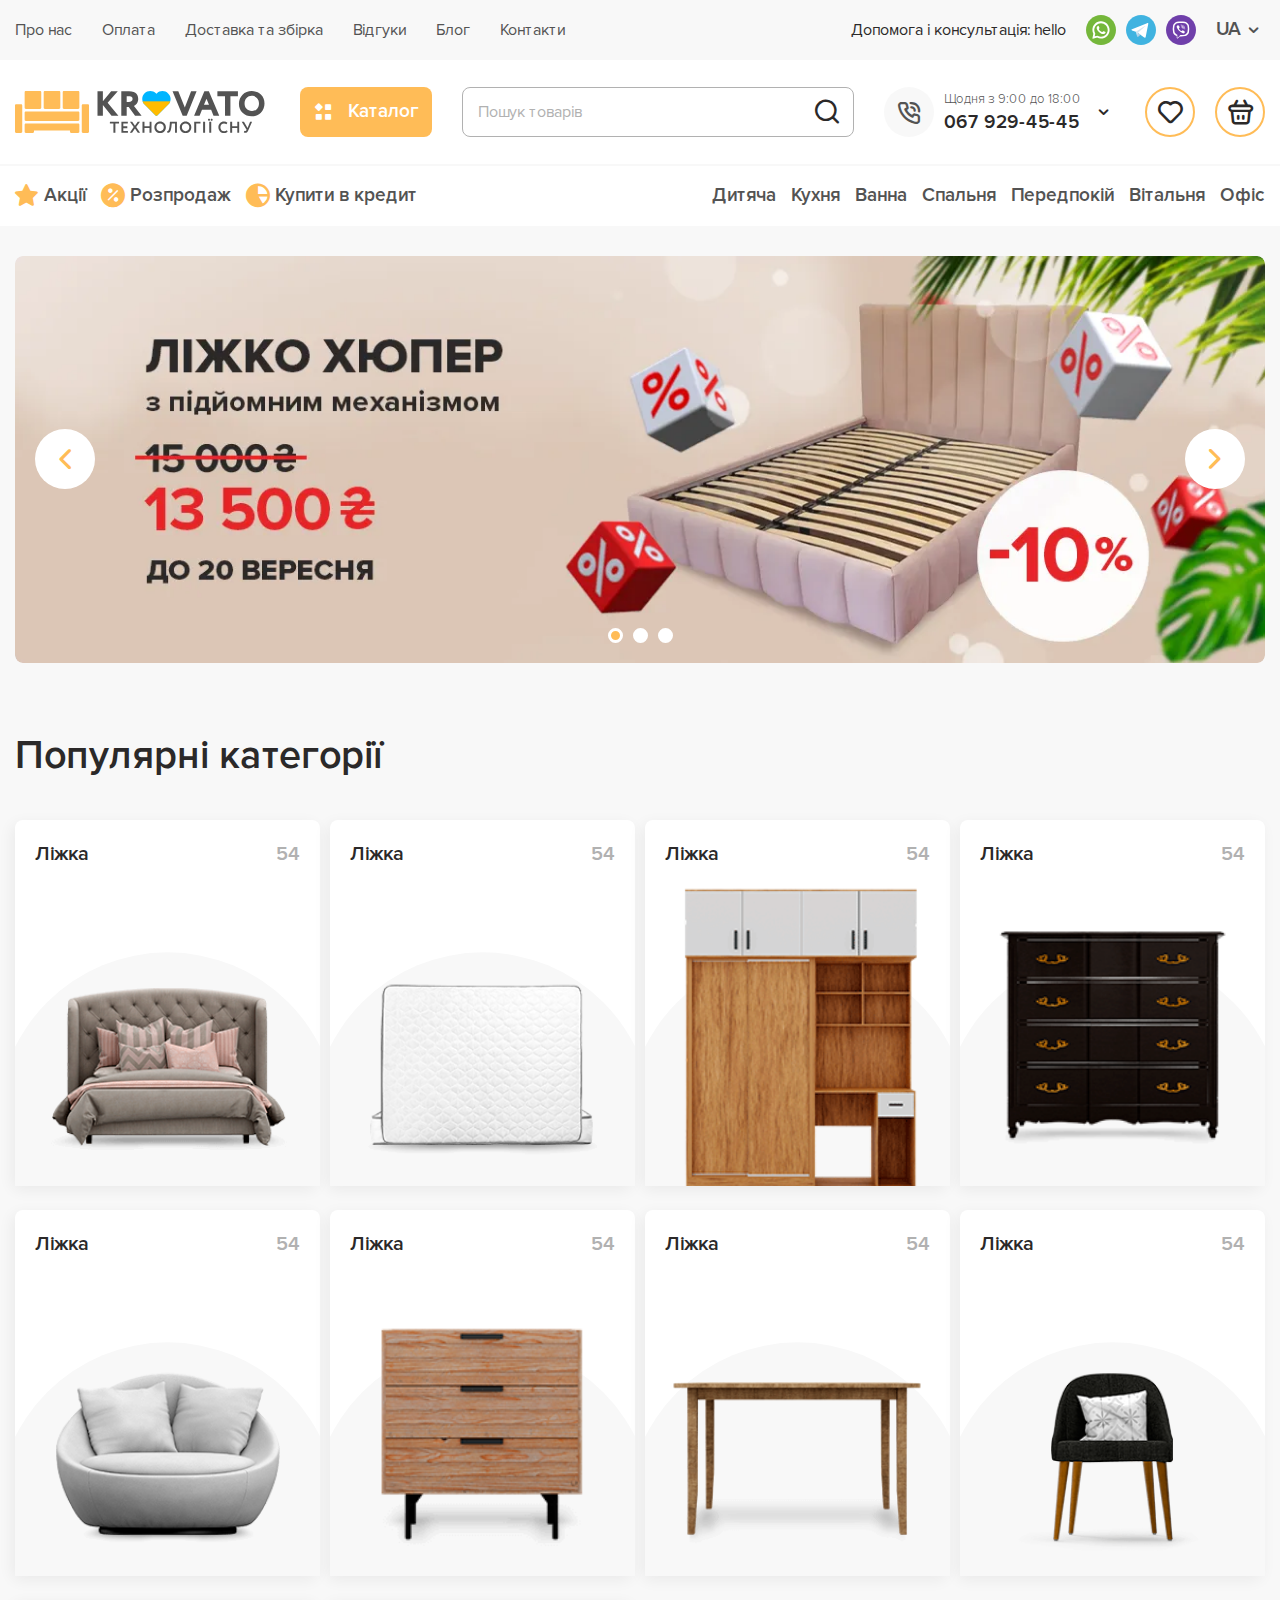
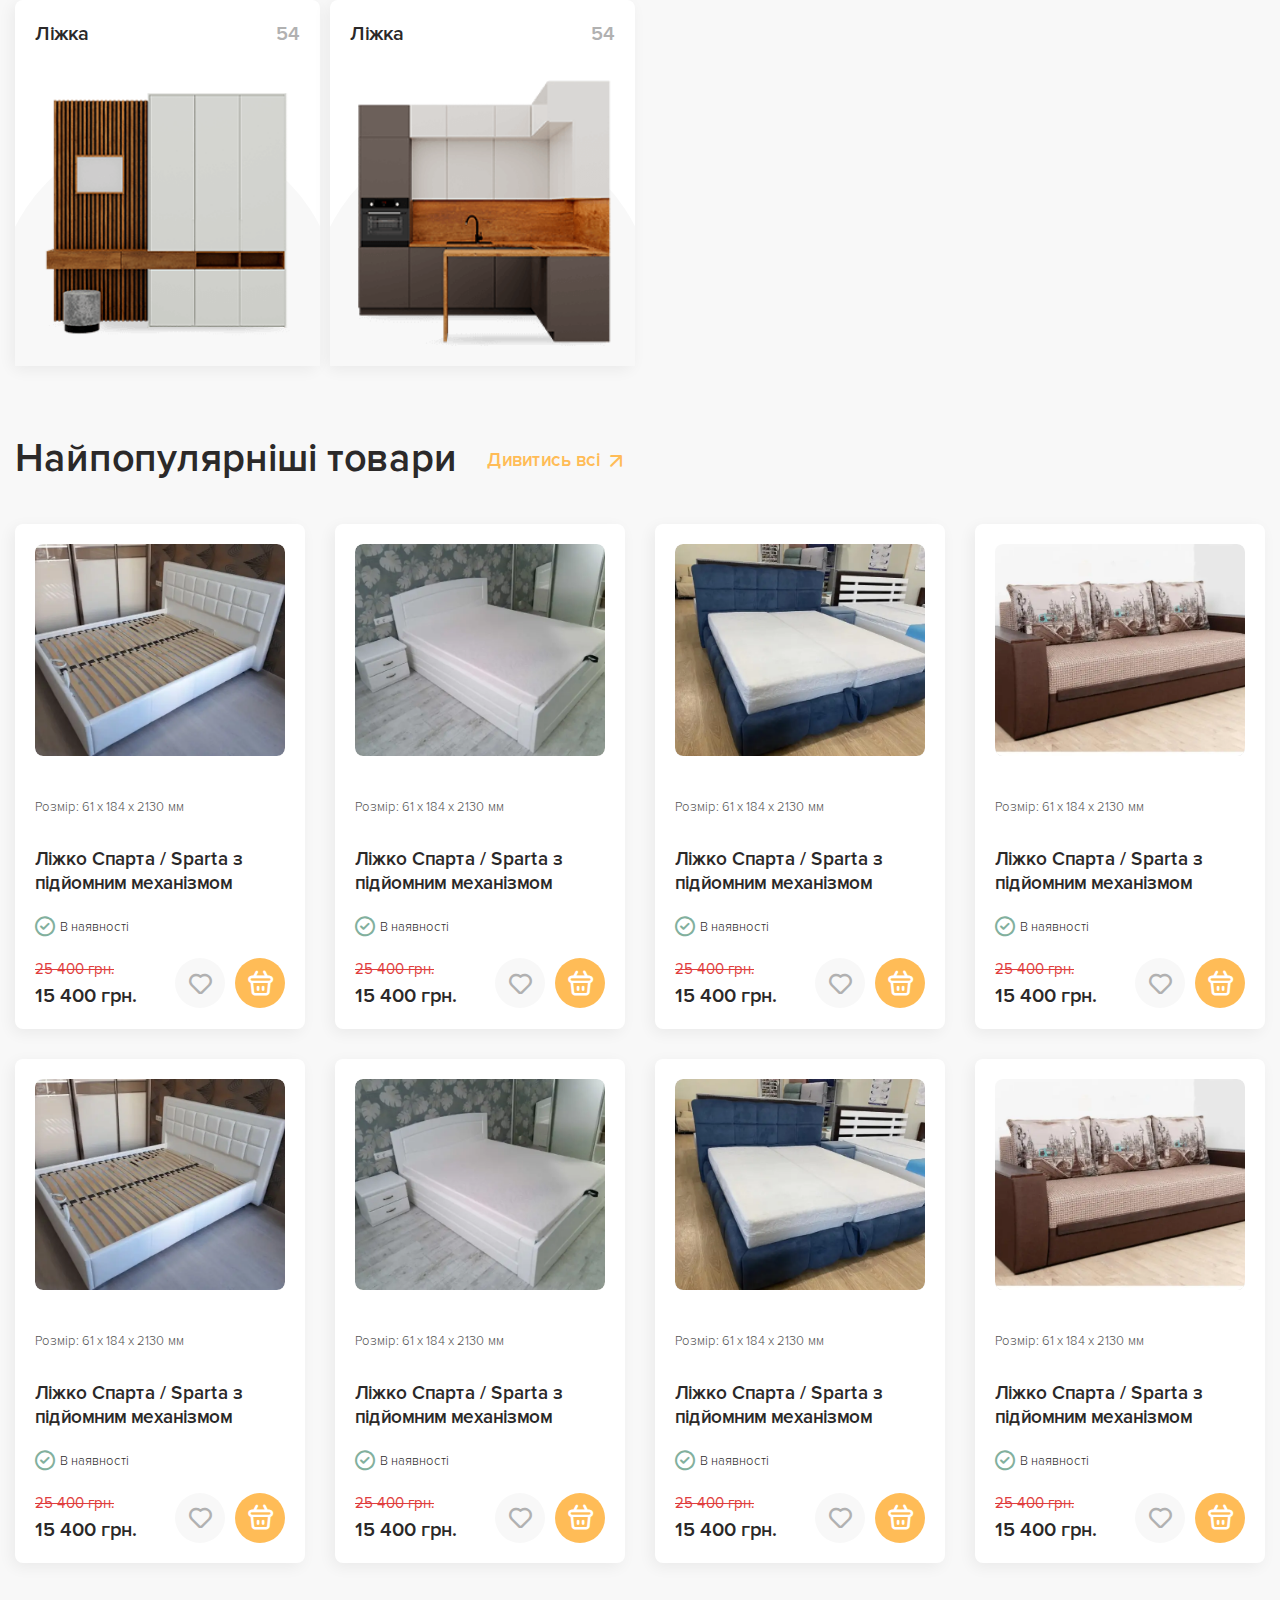
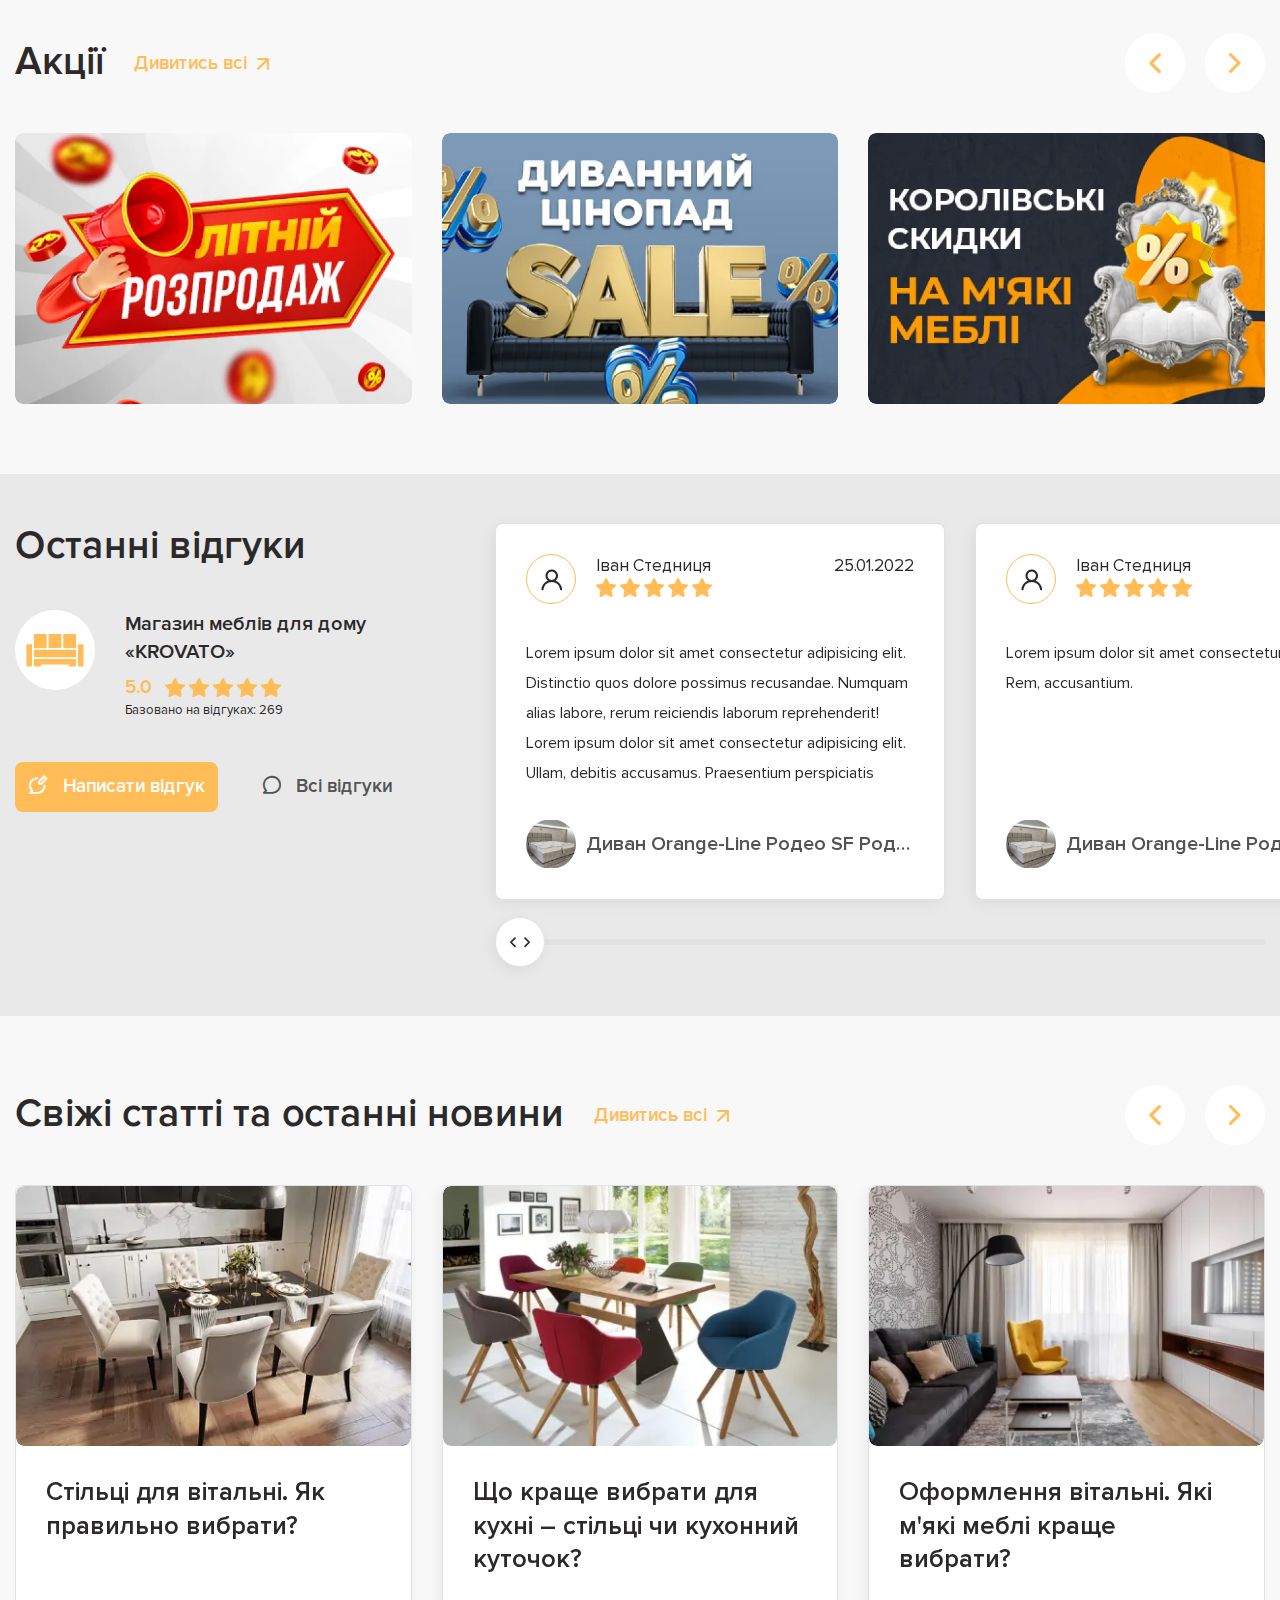
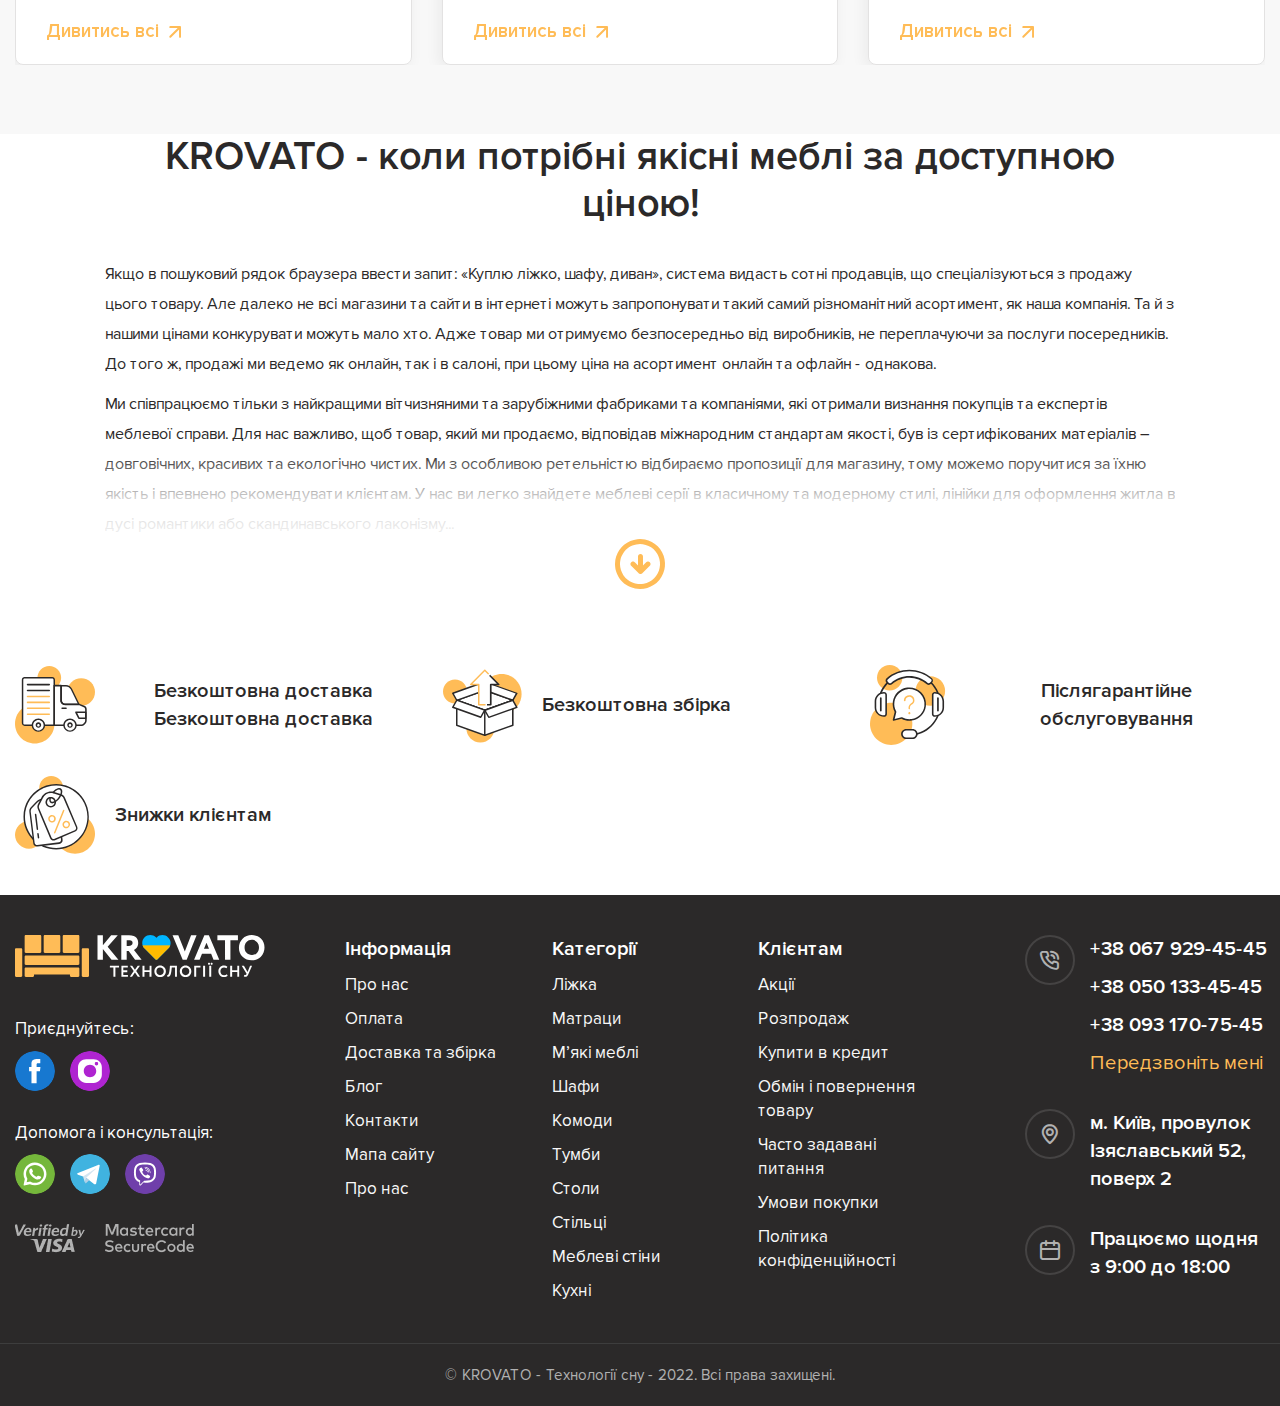
==== commit 22b863e7: "Index" ====
--- a/index.html
+++ b/index.html
@@ -28,7 +28,7 @@
           </nav>
           <div class="top-header__actions actions-top-header">
             <div class="actions-top-header__social social-header">
-              <div class="social-header__label">Допомога і консультація:</div>
+              <div class="social-header__label">Допомога і консультація: hello</div>
               <div class="social-header__items">
                 <a href="#" target="_blank" class="social-header__item">
                   <img class="social-header__icon" src="img/main/social_icons/whatsapp.svg" alt="icon whatsapp">
--- a/css/style.css
+++ b/css/style.css
@@ -1652,10 +1652,41 @@
           flex-grow: 1;
 }
 
+.slider-product {
+  position: relative;
+}
 .slider-product__main:not(:last-child) {
   -webkit-margin-after: 1.875rem;
           margin-block-end: 1.875rem;
 }
+.slider-product__pagination {
+  display: none;
+}
+@media (max-width: 41.875em) {
+  .slider-product__pagination {
+    display: block;
+    position: relative;
+    inset-block-start: 1.25rem;
+  }
+  .slider-product__pagination .swiper-pagination-bullet {
+    inline-size: 1.25rem;
+    block-size: 1.25rem;
+    background-color: #fff;
+    border-radius: 50%;
+    border: 0.125rem solid #b1b1b1;
+    margin: 0rem 0.625rem;
+  }
+  .slider-product__pagination .swiper-pagination-bullet-active {
+    background-color: #ffbc57;
+    border: 0.25rem solid #fff;
+  }
+}
+@media (max-width: 41.875em) {
+  .slider-product__previews {
+    display: none;
+  }
+}
+
 .main-slider-product__slide {
   text-align: center;
 }
@@ -2282,9 +2313,8 @@
 }
 @media (max-width: 76.25em) {
   .body-product__add-rewies {
-    -webkit-box-flex: 1;
-        -ms-flex-positive: 1;
-            flex-grow: 1;
+    -ms-flex-negative: 1;
+        flex-shrink: 1;
   }
 }
 
@@ -2308,9 +2338,31 @@
   max-inline-size: 100%;
 }
 
-.characteristics-product__title:not(:last-child) {
-  -webkit-margin-after: 1.875rem;
-          margin-block-end: 1.875rem;
+@media (min-width: 82.5em) {
+  .characteristics-product__title:not(:last-child) {
+    -webkit-margin-after: 1.875rem;
+            margin-block-end: 1.875rem;
+  }
+}
+@media (min-width: 20em) and (max-width: 82.5em) {
+  @supports (margin-block-end: clamp( 0.625rem , 0.225rem  +  2vw , 1.875rem )) {
+    .characteristics-product__title:not(:last-child) {
+      -webkit-margin-after: clamp( 0.625rem , 0.225rem  +  2vw , 1.875rem );
+              margin-block-end: clamp( 0.625rem , 0.225rem  +  2vw , 1.875rem );
+    }
+  }
+  @supports not (margin-block-end: clamp( 0.625rem , 0.225rem  +  2vw , 1.875rem )) {
+    .characteristics-product__title:not(:last-child) {
+      -webkit-margin-after: calc(0.625rem + 1.25 * (100vw - 20rem) / 62.5);
+              margin-block-end: calc(0.625rem + 1.25 * (100vw - 20rem) / 62.5);
+    }
+  }
+}
+@media (max-width: 20em) {
+  .characteristics-product__title:not(:last-child) {
+    -webkit-margin-after: 0.625rem;
+            margin-block-end: 0.625rem;
+  }
 }
 .characteristics-product__table {
   inline-size: 100%;
@@ -2326,7 +2378,6 @@
   position: relative;
   background-color: #fff;
   border-radius: 0.5rem;
-  overflow: hidden;
 }
 .characteristics-product__tr:not(:last-child) {
   -webkit-margin-after: 0.3125rem;
@@ -2346,7 +2397,7 @@
 }
 .characteristics-product__td {
   position: relative;
-  padding: 0.9375rem 0.625rem;
+  padding: 0.9375rem 0rem;
   overflow: hidden;
 }
 .characteristics-product__td:first-child {
@@ -2354,11 +2405,11 @@
   -webkit-box-flex: 1;
       -ms-flex-positive: 1;
           flex-grow: 1;
-  white-space: nowrap;
 }
 .characteristics-product__td:last-child {
   text-align: right;
-  white-space: nowrap;
+  -ms-flex-negative: 0;
+      flex-shrink: 0;
 }
 .characteristics-product__td:last-child::after {
   content: "";
@@ -2366,9 +2417,10 @@
   background-color: #fff;
   inline-size: 100%;
   block-size: 100%;
+  z-index: 1;
 }
 .characteristics-product__td span {
-  padding-inline: 0.625rem;
+  padding-inline: 0.4375rem;
   background-color: #fff;
   position: relative;
 }
@@ -2379,7 +2431,28 @@
   background-color: #fff;
   -webkit-box-shadow: 0 0 0.9375rem 0 rgba(0, 0, 0, 0.05);
           box-shadow: 0 0 0.9375rem 0 rgba(0, 0, 0, 0.05);
-  padding: 1.875rem;
+}
+@media (min-width: 82.5em) {
+  .reviews-product {
+    padding: 1.875rem;
+  }
+}
+@media (min-width: 20em) and (max-width: 82.5em) {
+  @supports (padding: clamp( 0.75rem , 0.39rem  +  1.8vw , 1.875rem )) {
+    .reviews-product {
+      padding: clamp( 0.75rem , 0.39rem  +  1.8vw , 1.875rem );
+    }
+  }
+  @supports not (padding: clamp( 0.75rem , 0.39rem  +  1.8vw , 1.875rem )) {
+    .reviews-product {
+      padding: calc(0.75rem + 1.125 * (100vw - 20rem) / 62.5);
+    }
+  }
+}
+@media (max-width: 20em) {
+  .reviews-product {
+    padding: 0.75rem;
+  }
 }
 .reviews-product__title:not(:last-child) {
   -webkit-margin-after: 0.625rem;
@@ -2406,6 +2479,14 @@
   /* 24/17 */
   color: #6a6a6a;
 }
+@media (max-width: 25em) {
+  .reviews-product__rating {
+    -webkit-box-orient: vertical;
+    -webkit-box-direction: normal;
+        -ms-flex-direction: column;
+            flex-direction: column;
+  }
+}
 .reviews-product__items {
   overflow: hidden;
 }
@@ -2443,6 +2524,17 @@
 .item-review__header:not(:last-child) {
   -webkit-margin-after: 1.25rem;
           margin-block-end: 1.25rem;
+}
+@media (max-width: 30em) {
+  .item-review__header {
+    -webkit-box-orient: vertical;
+    -webkit-box-direction: normal;
+        -ms-flex-direction: column;
+            flex-direction: column;
+    -webkit-box-align: start;
+        -ms-flex-align: start;
+            align-items: start;
+  }
 }
 .item-review__text {
   line-height: 1.875;
@@ -2585,24 +2677,18 @@
 }
 
 .header-answers {
-  display: -webkit-box;
-  display: -ms-flexbox;
-  display: flex;
-  -webkit-box-align: center;
-      -ms-flex-align: center;
-          align-items: center;
+  display: -webkit-inline-box;
+  display: -ms-inline-flexbox;
+  display: inline-flex;
+  -webkit-box-align: center;
+      -ms-flex-align: center;
+          align-items: center;
+  -ms-flex-wrap: wrap;
+      flex-wrap: wrap;
   -webkit-column-gap: 1.25rem;
      -moz-column-gap: 1.25rem;
           column-gap: 1.25rem;
   row-gap: 0.625rem;
-}
-@media (max-width: 31.25em) {
-  .header-answers {
-    -webkit-box-orient: vertical;
-    -webkit-box-direction: normal;
-        -ms-flex-direction: column;
-            flex-direction: column;
-  }
 }
 .header-answers__name {
   font-size: 1.1875rem;
@@ -2655,7 +2741,28 @@
 .answers-form-review {
   border-radius: 0.5rem;
   background-color: #f8f8f8;
-  padding: 1.875rem;
+}
+@media (min-width: 82.5em) {
+  .answers-form-review {
+    padding: 1.875rem;
+  }
+}
+@media (min-width: 20em) and (max-width: 82.5em) {
+  @supports (padding: clamp( 0.75rem , 0.39rem  +  1.8vw , 1.875rem )) {
+    .answers-form-review {
+      padding: clamp( 0.75rem , 0.39rem  +  1.8vw , 1.875rem );
+    }
+  }
+  @supports not (padding: clamp( 0.75rem , 0.39rem  +  1.8vw , 1.875rem )) {
+    .answers-form-review {
+      padding: calc(0.75rem + 1.125 * (100vw - 20rem) / 62.5);
+    }
+  }
+}
+@media (max-width: 20em) {
+  .answers-form-review {
+    padding: 0.75rem;
+  }
 }
 .answers-form-review__text {
   display: -webkit-box;
@@ -2694,13 +2801,40 @@
   display: -webkit-box;
   display: -ms-flexbox;
   display: flex;
-  gap: 1.875rem;
   -ms-flex-wrap: wrap;
       flex-wrap: wrap;
+}
+@media (min-width: 82.5em) {
+  .answers-form-review__row {
+    gap: 1.875rem;
+  }
+}
+@media (min-width: 20em) and (max-width: 82.5em) {
+  @supports (gap: clamp( 0.9375rem , 0.6375rem  +  1.5vw , 1.875rem )) {
+    .answers-form-review__row {
+      gap: clamp( 0.9375rem , 0.6375rem  +  1.5vw , 1.875rem );
+    }
+  }
+  @supports not (gap: clamp( 0.9375rem , 0.6375rem  +  1.5vw , 1.875rem )) {
+    .answers-form-review__row {
+      gap: calc(0.9375rem + 0.9375 * (100vw - 20rem) / 62.5);
+    }
+  }
+}
+@media (max-width: 20em) {
+  .answers-form-review__row {
+    gap: 0.9375rem;
+  }
 }
 .answers-form-review__row:not(:last-child) {
   -webkit-margin-after: 1.875rem;
           margin-block-end: 1.875rem;
+}
+@media (max-width: 30em) {
+  .answers-form-review__row:not(:last-child) {
+    -webkit-margin-after: 0.9375rem;
+            margin-block-end: 0.9375rem;
+  }
 }
 .answers-form-review__line {
   -ms-flex-preferred-size: 0.625rem;
@@ -2714,6 +2848,16 @@
 .answers-form-review__line:last-child {
   -ms-flex-preferred-size: 100%;
       flex-basis: 100%;
+  -ms-flex-negative: 1;
+      flex-shrink: 1;
+}
+@media (max-width: 30em) {
+  .answers-form-review__line {
+    -ms-flex-preferred-size: 100%;
+        flex-basis: 100%;
+    -ms-flex-negative: 1;
+        flex-shrink: 1;
+  }
 }
 .answers-form-review__buttons {
   display: -webkit-inline-box;
@@ -5143,7 +5287,8 @@
 .block-header__text {
   font-size: 1.1875rem;
   font-weight: 600;
-  line-height: 1.263158; /* 24/19 */
+  line-height: 1.263158;
+  /* 24/19 */
   color: #b1b1b1;
   margin-top: 0.8125rem;
 }
@@ -5220,7 +5365,8 @@
 
 .title {
   font-weight: 600;
-  line-height: 1.2; /* 48/40 */
+  line-height: 1.2;
+  /* 48/40 */
 }
 @media (min-width: 82.5em) {
   .title {
@@ -5246,11 +5392,13 @@
 }
 @media (max-width: 37.5em) {
   .title {
-    line-height: 1.333333; /* 40/30 */
+    line-height: 1.333333;
+    /* 40/30 */
   }
 }
 .title--min {
-  line-height: 1.333333; /* 40/30 */
+  line-height: 1.333333;
+  /* 40/30 */
 }
 @media (min-width: 82.5em) {
   .title--min {
@@ -5291,7 +5439,8 @@
           flex-direction: row-reverse;
   font-size: 1.1875rem;
   font-weight: 600;
-  line-height: 1.263158; /* 24/19 */
+  line-height: 1.263158;
+  /* 24/19 */
   color: #ffbc57;
   margin-top: 0.8125rem;
   -webkit-transition: color 0.4s;
@@ -5318,7 +5467,8 @@
           align-items: start;
   font-size: 0.9375rem;
   font-weight: 400;
-  line-height: 0.681818; /* 15/22 */
+  line-height: 0.681818;
+  /* 15/22 */
 }
 .more--mini::before {
   font-size: 0.625rem;
@@ -5398,8 +5548,10 @@
   left: 50%;
   -webkit-transform: translate(-50%, 31.428571%);
       -ms-transform: translate(-50%, 31.428571%);
-          transform: translate(-50%, 31.428571%); /* 88/280 */
-  width: 112%; /* 280/250 */
+          transform: translate(-50%, 31.428571%);
+  /* 88/280 */
+  width: 112%;
+  /* 280/250 */
   aspect-ratio: 1/1;
   z-index: 1;
 }
@@ -5430,7 +5582,8 @@
           justify-content: space-between;
   font-size: 1.25rem;
   font-weight: 600;
-  line-height: 1.4; /* 28/20 */
+  line-height: 1.4;
+  /* 28/20 */
 }
 @media (max-width: 37.5em) {
   .item-category__header {
@@ -5502,18 +5655,21 @@
   margin-bottom: 0.625rem;
   font-size: 0.8125rem;
   font-weight: 300;
-  line-height: 1.692308; /* 22/13 */
+  line-height: 1.692308;
+  /* 22/13 */
   color: #535353;
 }
 .item-product__title {
   font-size: 1.1875rem;
   font-weight: 600;
-  line-height: 1.263158; /* 24/19 */
+  line-height: 1.263158;
+  /* 24/19 */
 }
 @media (max-width: 37.5em) {
   .item-product__title {
     font-size: 1.25rem;
-    line-height: 1.4; /* 28/20 */
+    line-height: 1.4;
+    /* 28/20 */
   }
 }
 .item-product__title-link {
@@ -5530,7 +5686,8 @@
 .item-product__stock {
   font-size: 0.8125rem;
   font-weight: 300;
-  line-height: 1.692308; /* 22/13 */
+  line-height: 1.692308;
+  /* 22/13 */
   display: -webkit-box;
   display: -ms-flexbox;
   display: flex;
@@ -5639,7 +5796,8 @@
 
 .price-item-product__old {
   font-size: 0.9375rem;
-  line-height: 1.466667; /* 22/15 */
+  line-height: 1.466667;
+  /* 22/15 */
   color: #e03d3d;
   text-decoration: line-through;
   margin-bottom: 0.1875rem;
@@ -5647,12 +5805,14 @@
 .price-item-product__current {
   font-size: 1.25rem;
   font-weight: 600;
-  line-height: 1.3; /* 28/20 */
+  line-height: 1.3;
+  /* 28/20 */
 }
 @media (max-width: 37.5em) {
   .price-item-product__current {
     font-size: 1.625rem;
-    line-height: 1.307692; /* 34/26 */
+    line-height: 1.307692;
+    /* 34/26 */
   }
 }
 
@@ -5715,7 +5875,8 @@
       -ms-flex-positive: 1;
           flex-grow: 1;
   font-weight: 600;
-  line-height: 1.307692; /* 34/26 */
+  line-height: 1.307692;
+  /* 34/26 */
 }
 @media (min-width: 82.5em) {
   .item-article__title {
@@ -5750,7 +5911,8 @@
 .item-article__more {
   -ms-flex-item-align: start;
       align-self: start;
-  line-height: 1.263158; /* 24/19 */
+  line-height: 1.263158;
+  /* 24/19 */
 }
 
 .button {
@@ -5771,7 +5933,8 @@
   color: #fff;
   font-size: 1.1875rem;
   font-weight: 600;
-  line-height: 1.263158; /* 24/19 */
+  line-height: 1.263158;
+  /* 24/19 */
   -webkit-transition: all 0.3s;
   transition: all 0.3s;
   max-block-size: 3.125rem;
@@ -5792,7 +5955,8 @@
 .button__text {
   font-size: 1.1875rem;
   font-weight: 600;
-  line-height: 1.263158; /* 24/19 */
+  line-height: 1.263158;
+  /* 24/19 */
   -webkit-transition: background-color 0.6s;
   transition: background-color 0.6s;
 }
@@ -5868,7 +6032,8 @@
   color: #ffbc57;
   font-size: 1.1875rem;
   font-weight: 600;
-  line-height: 126.315789%; /* 24/19 */
+  line-height: 126.315789%;
+  /* 24/19 */
   -webkit-box-align: center;
       -ms-flex-align: center;
           align-items: center;
@@ -5960,7 +6125,8 @@
 .quantity__input {
   font-size: 1.25rem;
   font-weight: 600;
-  line-height: 1.4; /* 28/20 */
+  line-height: 1.4;
+  /* 28/20 */
   text-align: center;
   inline-size: 1.875rem;
 }
@@ -5981,7 +6147,8 @@
 .rating__value {
   font-size: 1.1875rem;
   font-weight: 600;
-  line-height: 1.263158; /* 24/19 */
+  line-height: 1.263158;
+  /* 24/19 */
   color: #ffbc57;
 }
 .rating__stars {
@@ -6013,20 +6180,29 @@
   color: #535353;
   -webkit-transition: all 0.3s;
   transition: all 0.3s;
+  white-space: nowrap;
 }
 @media (any-hover: hover) {
   .rating__reviews:hover {
     color: #ffbc57;
   }
 }
+@media (max-width: 26.25em) {
+  .rating__reviews {
+    grid-template-columns: auto;
+    grid-template-rows: auto auto;
+  }
+}
 .rating__date {
   font-size: 1.0625rem;
-  line-height: 1.411765; /* 24/17 */
+  line-height: 1.411765;
+  /* 24/17 */
   color: #535353;
 }
 .rating__lable {
   font-size: 1.0625rem;
-  line-height: 1.411765; /* 24/17 */
+  line-height: 1.411765;
+  /* 24/17 */
   color: #535353;
 }
 
@@ -6036,7 +6212,8 @@
 }
 .show-more__text {
   overflow: hidden;
-  line-height: 1.875; /* 30/16 */
+  line-height: 1.875;
+  /* 30/16 */
 }
 .show-more__text p:not(:last-child) {
   -webkit-margin-after: 0.625rem;
@@ -6103,7 +6280,8 @@
           align-items: center;
 }
 .breadcrumbs__item {
-  line-height: 187.5%; /* 30/16 */
+  line-height: 187.5%;
+  /* 30/16 */
   color: #ffbc57;
   display: -webkit-box;
   display: -ms-flexbox;
@@ -6168,7 +6346,8 @@
   background: #ffbc57 url("../iconfonts/check.svg") center no-repeat;
 }
 .checkbox__text {
-  line-height: 1.875; /* 30/16 */
+  line-height: 1.875;
+  /* 30/16 */
   -webkit-margin-before: 0.125rem;
           margin-block-start: 0.125rem;
 }
@@ -6180,19 +6359,24 @@
   padding: 0.625rem 1.25rem;
 }
 .input::-webkit-input-placeholder {
-  line-height: 1.875; /* 30/16 */
+  line-height: 1.875;
+  /* 30/16 */
 }
 .input::-moz-placeholder {
-  line-height: 1.875; /* 30/16 */
+  line-height: 1.875;
+  /* 30/16 */
 }
 .input:-ms-input-placeholder {
-  line-height: 1.875; /* 30/16 */
+  line-height: 1.875;
+  /* 30/16 */
 }
 .input::-ms-input-placeholder {
-  line-height: 1.875; /* 30/16 */
+  line-height: 1.875;
+  /* 30/16 */
 }
 .input::placeholder {
-  line-height: 1.875; /* 30/16 */
+  line-height: 1.875;
+  /* 30/16 */
 }
 
 textarea.input {
@@ -6232,7 +6416,8 @@
 .user__name {
   text-transform: capitalize;
   font-size: 1.0625rem;
-  line-height: 1.411765; /* 24/17 */
+  line-height: 1.411765;
+  /* 24/17 */
 }
 .user--lable .user__icon::before {
   font-size: 2.0625rem;
